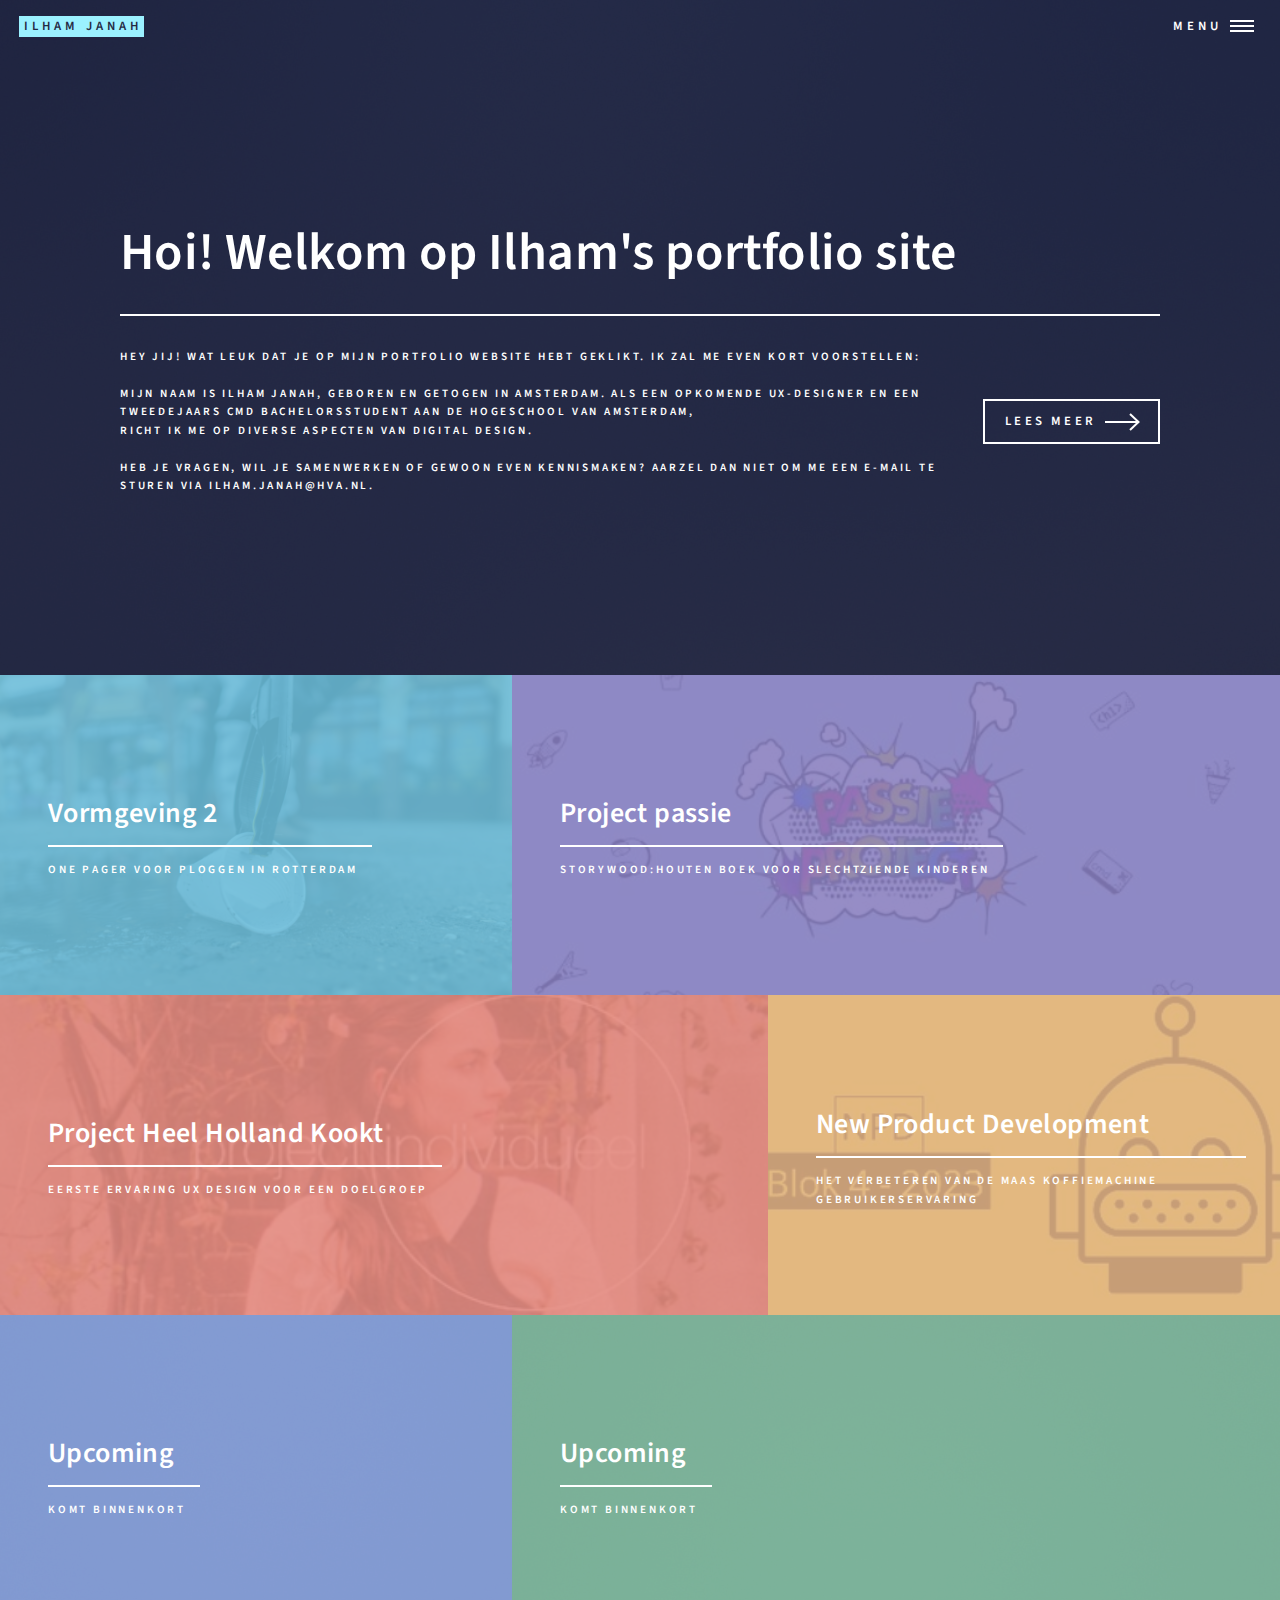
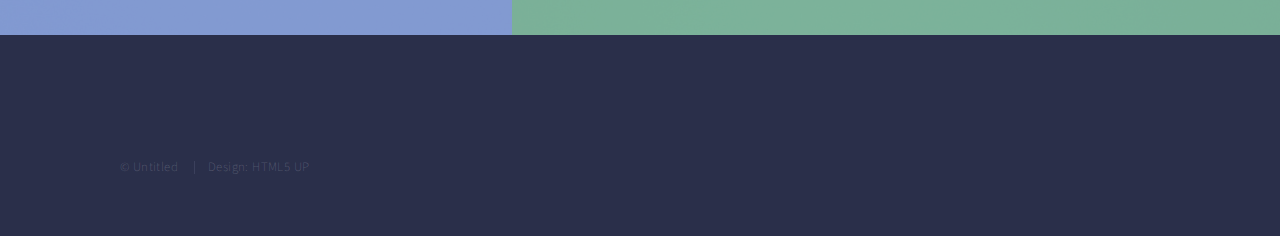
==== index.html @ 8f61d1b4 "Add files via upload" ====
<!DOCTYPE HTML>
<!--
	Forty by HTML5 UP
	html5up.net | @ajlkn
	Free for personal and commercial use under the CCA 3.0 license (html5up.net/license)
-->
<html>

<head>
	<title>Ilham's portefolio by HTML5 UP-Forty</title>
	<meta charset="utf-8" />
	<meta name="viewport" content="width=device-width, initial-scale=1, user-scalable=no" />
	<link rel="stylesheet" href="assets/css/main.css" />
	<noscript>
		<link rel="stylesheet" href="assets/css/noscript.css" />
	</noscript>
</head>

<body class="is-preload">

	<!-- Wrapper -->
	<div id="wrapper">

		<!-- Header -->
		<header id="header" class="alt">
			<a href="index.html" class="logo"><strong>Ilham janah</strong></a>
			<nav>
				<a href="#menu">Menu</a>
			</nav>
		</header>

		<!-- Menu -->
		<nav id="menu">
			<ul class="links">
				<li><a href="index.html">Home</a></li>
				<li><a href="landing.html">Mijn werk</a></li>
				<li><a href="overmij.html">Over mij</a></li>
			</ul>
		</nav>

		<!-- Banner -->
		<section id="banner" class="major">
			<div class="inner">
				<header class="major">
					<h1>Hoi! Welkom op Ilham's portfolio site</h1>
				</header>
				<div class="content">
					<p>Hey jij! Wat leuk dat je op mijn portfolio website hebt geklikt.
						Ik zal me even kort voorstellen: <br> <br> Mijn naam is Ilham Janah, geboren en getogen in
						Amsterdam. Als een opkomende UX-designer en een tweedejaars CMD Bachelorsstudent aan de
						Hogeschool van Amsterdam, <br> richt ik me op diverse aspecten van digital design.
						<br> <br> Heb je vragen, wil je samenwerken of gewoon even kennismaken? Aarzel dan niet om me
						een e-mail te sturen via ilham.janah@hva.nl.
					</p>
					<ul class="actions">
						<li><a href="overmij.html" class="button next scrolly">Lees meer</a></li>
					</ul>
				</div>
			</div>
		</section>

		<!-- Main -->
		<div id="main">

			<!-- One -->
			<section id="one" class="tiles">
				<article>
					<span class="image">
						<img src="images/ploggen.png" alt="" />
					</span>
					<header class="major">
						<h3><a href="ploggen.html" class="link">Vormgeving 2</a></h3>
						<p>One pager voor ploggen in Rotterdam</p>
					</header>
				</article>
				<article>
					<span class="image">
						<img src="images/projectpassie.png" alt="" />
					</span>
					<header class="major">
						<h3><a href="landing.html" class="link">Project passie</a></h3>
						<p>Storywood:Houten boek voor slechtziende kinderen</p>
					</header>
				</article>
				<article>
					<span class="image">
						<img src="images/isga.png" alt="" />
					</span>
					<header class="major">
						<h3><a href="landing.html" class="link">Project Heel Holland Kookt</a></h3>
						<p>Eerste ervaring UX design voor een doelgroep</p>
					</header>
				</article>
				<article>
					<span class="image">
						<img src="images/npd.png" alt="" />
					</span>
					<header class="major">
						<h3><a href="landing.html" class="link">New Product Development</a></h3>
						<p>Het verbeteren van de MAAS koffiemachine gebruikerservaring</p>
					</header>
				</article>
				<article>
					<span class="image">
						<img src="images/pic05.jpg" alt="" />
					</span>
					<header class="major">
						<h3><a href="landing.html" class="link">Upcoming</a></h3>
						<p>Komt binnenkort</p>
					</header>
				</article>
				<article>
					<span class="image">
						<img src="images/pic06.jpg" alt="" />
					</span>
					<header class="major">
						<h3><a href="landing.html" class="link">Upcoming</a></h3>
						<p>Komt binnenkort</p>
					</header>
				</article>
			</section>

			<!-- Footer -->
			<footer id="footer">
				<div class="inner">
					<ul class="icons">
						<li><a href="#" class="icon brands alt fa-instagram"><span class="label">Instagram</span></a>
						</li>
						<li><a href="https://www.linkedin.com/in/ilham-janah-902b9b240/"
								class="icon brands alt fa-linkedin-in"><span class="label">LinkedIn</span></a></li>
						<li><a href="mailto:ilham.tyh@gmail.com"><span class="icon solid alt fa-envelope"></span></a>
						</li>
					</ul>
					<ul class="copyright">
						<li>&copy; Untitled</li>
						<li>Design: <a href="https://html5up.net">HTML5 UP</a></li>
					</ul>
				</div>
			</footer>

		</div>

		<!-- Scripts -->
		<script src="assets/js/jquery.min.js"></script>
		<script src="assets/js/jquery.scrolly.min.js"></script>
		<script src="assets/js/jquery.scrollex.min.js"></script>
		<script src="assets/js/browser.min.js"></script>
		<script src="assets/js/breakpoints.min.js"></script>
		<script src="assets/js/util.js"></script>
		<script src="assets/js/main.js"></script>

</body>

</html>
---- assets/css/main.css ----
@import url(fontawesome-all.min.css);
@import url("https://fonts.googleapis.com/css?family=Source+Sans+Pro:300,300italic,600,600italic");

/*
	Forty by HTML5 UP
	html5up.net | @ajlkn
	Free for personal and commercial use under the CCA 3.0 license (html5up.net/license)
*/

html, body, div, span, applet, object,
iframe, h1, h2, h3, h4, h5, h6, p, blockquote,
pre, a, abbr, acronym, address, big, cite,
code, del, dfn, em, img, ins, kbd, q, s, samp,
small, strike, strong, sub, sup, tt, var, b,
u, i, center, dl, dt, dd, ol, ul, li, fieldset,
form, label, legend, table, caption, tbody,
tfoot, thead, tr, th, td, article, aside,
canvas, details, embed, figure, figcaption,
footer, header, hgroup, menu, nav, output, ruby,
section, summary, time, mark, audio, video {
	margin: 0;
	padding: 0;
	border: 0;
	font-size: 100%;
	font: inherit;
	vertical-align: baseline;}

article, aside, details, figcaption, figure,
footer, header, hgroup, menu, nav, section {
	display: block;}

body {
	line-height: 1;
}

ol, ul {
	list-style: none;
}

blockquote, q {
	quotes: none;
}

	blockquote:before, blockquote:after, q:before, q:after {
		content: '';
		content: none;
	}

table {
	border-collapse: collapse;
	border-spacing: 0;
}

body {
	-webkit-text-size-adjust: none;
}

mark {
	background-color: transparent;
	color: inherit;
}

input::-moz-focus-inner {
	border: 0;
	padding: 0;
}

input, select, textarea {
	-moz-appearance: none;
	-webkit-appearance: none;
	-ms-appearance: none;
	appearance: none;
}

/* Basic */

	@-ms-viewport {
		width: device-width;
	}

	body {
		-ms-overflow-style: scrollbar;
	}

	@media screen and (max-width: 480px) {

		html, body {
			min-width: 320px;
		}

	}

	html {
		box-sizing: border-box;
	}

	*, *:before, *:after {
		box-sizing: inherit;
	}

	body {
		background: #242943;
	}

		body.is-preload *, body.is-preload *:before, body.is-preload *:after {
			-moz-animation: none !important;
			-webkit-animation: none !important;
			-ms-animation: none !important;
			animation: none !important;
			-moz-transition: none !important;
			-webkit-transition: none !important;
			-ms-transition: none !important;
			transition: none !important;
		}

/* Type */

	body, input, select, textarea {
		color: #ffffff;
		font-family: "Source Sans Pro", Helvetica, sans-serif;
		font-size: 17pt;
		font-weight: 300;
		letter-spacing: 0.025em;
		line-height: 1.65;
	}

		@media screen and (max-width: 1680px) {

			body, input, select, textarea {
				font-size: 14pt;
			}

		}

		@media screen and (max-width: 1280px) {

			body, input, select, textarea {
				font-size: 12pt;
			}

		}

		@media screen and (max-width: 360px) {

			body, input, select, textarea {
				font-size: 11pt;
			}

		}

	a {
		-moz-transition: color 0.2s ease-in-out, border-bottom-color 0.2s ease-in-out;
		-webkit-transition: color 0.2s ease-in-out, border-bottom-color 0.2s ease-in-out;
		-ms-transition: color 0.2s ease-in-out, border-bottom-color 0.2s ease-in-out;
		transition: color 0.2s ease-in-out, border-bottom-color 0.2s ease-in-out;
		color: inherit;
		text-decoration: none;
	}

		a:hover {
			border-bottom-color: transparent;
			color: #9bf1ff !important;
		}
		a[href^="mailto:"]:hover {
			border-bottom-color: transparent;
			color: #9bf1ff !important;
		}

		a:active {
			color: #53e3fb !important;
		}
		a[href^="mailto:"]:active{
			color: #53e3fb !important;
		
		} 


	strong, b {
		color: #ffffff;
		font-weight: 600;
	}

	em, i {
		font-style: italic;
	}

	p {
		margin: 0 0 2em 0;
	}

	h1, h2, h3, h4, h5, h6 {
		color: #ffffff;
		font-weight: 600;
		line-height: 1.65;
		margin: 0 0 1em 0;
	}

		h1 a, h2 a, h3 a, h4 a, h5 a, h6 a {
			color: inherit;
			border-bottom: 0;
		}

	h1 {
		font-size: 2.5em;
	}

	h2 {
		font-size: 1.75em;
	}

	h3 {
		font-size: 1.35em;
	}

	h4 {
		font-size: 1.1em;
	}

	h5 {
		font-size: 0.9em;
	}

	h6 {
		font-size: 0.7em;
	}

	@media screen and (max-width: 736px) {

		h1 {
			font-size: 2em;
		}

		h2 {
			font-size: 1.5em;
		}

		h3 {
			font-size: 1.25em;
		}

	}

	sub {
		font-size: 0.8em;
		position: relative;
		top: 0.5em;
	}

	sup {
		font-size: 0.8em;
		position: relative;
		top: -0.5em;
	}

	blockquote {
		border-left: solid 4px rgba(212, 212, 255, 0.1);
		font-style: italic;
		margin: 0 0 2em 0;
		padding: 0.5em 0 0.5em 2em;
	}

	code {
		background: rgba(212, 212, 255, 0.035);
		font-family: "Courier New", monospace;
		font-size: 0.9em;
		margin: 0 0.25em;
		padding: 0.25em 0.65em;
	}

	pre {
		-webkit-overflow-scrolling: touch;
		font-family: "Courier New", monospace;
		font-size: 0.9em;
		margin: 0 0 2em 0;
	}

		pre code {
			display: block;
			line-height: 1.75;
			padding: 1em 1.5em;
			overflow-x: auto;
		}

	hr {
		border: 0;
		border-bottom: solid 1px rgba(212, 212, 255, 0.1);
		margin: 2em 0;
	}

		hr.major {
			margin: 3em 0;
		}

	.align-left {
		text-align: left;
	}

	.align-center {
		text-align: center;
	}

	.align-right {
		text-align: right;
	}

/* Row */

	.row {
		display: flex;
		flex-wrap: wrap;
		box-sizing: border-box;
		align-items: stretch;
	}

		.row > * {
			box-sizing: border-box;
		}

		.row.gtr-uniform > * > :last-child {
			margin-bottom: 0;
		}

		.row.aln-left {
			justify-content: flex-start;
		}

		.row.aln-center {
			justify-content: center;
		}

		.row.aln-right {
			justify-content: flex-end;
		}

		.row.aln-top {
			align-items: flex-start;
		}

		.row.aln-middle {
			align-items: center;
		}

		.row.aln-bottom {
			align-items: flex-end;
		}

		.row > .imp {
			order: -1;
		}

		.row > .col-1 {
			width: 8.33333%;
		}

		.row > .off-1 {
			margin-left: 8.33333%;
		}

		.row > .col-2 {
			width: 16.66667%;
		}

		.row > .off-2 {
			margin-left: 16.66667%;
		}

		.row > .col-3 {
			width: 25%;
		}

		.row > .off-3 {
			margin-left: 25%;
		}

		.row > .col-4 {
			width: 33.33333%;
		}

		.row > .off-4 {
			margin-left: 33.33333%;
		}

		.row > .col-5 {
			width: 41.66667%;
		}

		.row > .off-5 {
			margin-left: 41.66667%;
		}

		.row > .col-6 {
			width: 50%;
		}

		.row > .off-6 {
			margin-left: 50%;
		}

		.row > .col-7 {
			width: 58.33333%;
		}

		.row > .off-7 {
			margin-left: 58.33333%;
		}

		.row > .col-8 {
			width: 66.66667%;
		}

		.row > .off-8 {
			margin-left: 66.66667%;
		}

		.row > .col-9 {
			width: 75%;
		}

		.row > .off-9 {
			margin-left: 75%;
		}

		.row > .col-10 {
			width: 83.33333%;
		}

		.row > .off-10 {
			margin-left: 83.33333%;
		}

		.row > .col-11 {
			width: 91.66667%;
		}

		.row > .off-11 {
			margin-left: 91.66667%;
		}

		.row > .col-12 {
			width: 100%;
		}

		.row > .off-12 {
			margin-left: 100%;
		}

		.row.gtr-0 {
			margin-top: 0;
			margin-left: 0em;
		}

			.row.gtr-0 > * {
				padding: 0 0 0 0em;
			}

			.row.gtr-0.gtr-uniform {
				margin-top: 0em;
			}

				.row.gtr-0.gtr-uniform > * {
					padding-top: 0em;
				}

		.row.gtr-25 {
			margin-top: 0;
			margin-left: -0.5em;
		}

			.row.gtr-25 > * {
				padding: 0 0 0 0.5em;
			}

			.row.gtr-25.gtr-uniform {
				margin-top: -0.5em;
			}

				.row.gtr-25.gtr-uniform > * {
					padding-top: 0.5em;
				}

		.row.gtr-50 {
			margin-top: 0;
			margin-left: -1em;
		}

			.row.gtr-50 > * {
				padding: 0 0 0 1em;
			}

			.row.gtr-50.gtr-uniform {
				margin-top: -1em;
			}

				.row.gtr-50.gtr-uniform > * {
					padding-top: 1em;
				}

		.row {
			margin-top: 0;
			margin-left: -2em;
		}

			.row > * {
				padding: 0 0 0 2em;
			}

			.row.gtr-uniform {
				margin-top: -2em;
			}

				.row.gtr-uniform > * {
					padding-top: 2em;
				}

		.row.gtr-150 {
			margin-top: 0;
			margin-left: -3em;
		}

			.row.gtr-150 > * {
				padding: 0 0 0 3em;
			}

			.row.gtr-150.gtr-uniform {
				margin-top: -3em;
			}

				.row.gtr-150.gtr-uniform > * {
					padding-top: 3em;
				}

		.row.gtr-200 {
			margin-top: 0;
			margin-left: -4em;
		}

			.row.gtr-200 > * {
				padding: 0 0 0 4em;
			}

			.row.gtr-200.gtr-uniform {
				margin-top: -4em;
			}

				.row.gtr-200.gtr-uniform > * {
					padding-top: 4em;
				}

		@media screen and (max-width: 1680px) {

			.row {
				display: flex;
				flex-wrap: wrap;
				box-sizing: border-box;
				align-items: stretch;
			}

				.row > * {
					box-sizing: border-box;
				}

				.row.gtr-uniform > * > :last-child {
					margin-bottom: 0;
				}

				.row.aln-left {
					justify-content: flex-start;
				}

				.row.aln-center {
					justify-content: center;
				}

				.row.aln-right {
					justify-content: flex-end;
				}

				.row.aln-top {
					align-items: flex-start;
				}

				.row.aln-middle {
					align-items: center;
				}

				.row.aln-bottom {
					align-items: flex-end;
				}

				.row > .imp-xlarge {
					order: -1;
				}

				.row > .col-1-xlarge {
					width: 8.33333%;
				}

				.row > .off-1-xlarge {
					margin-left: 8.33333%;
				}

				.row > .col-2-xlarge {
					width: 16.66667%;
				}

				.row > .off-2-xlarge {
					margin-left: 16.66667%;
				}

				.row > .col-3-xlarge {
					width: 25%;
				}

				.row > .off-3-xlarge {
					margin-left: 25%;
				}

				.row > .col-4-xlarge {
					width: 33.33333%;
				}

				.row > .off-4-xlarge {
					margin-left: 33.33333%;
				}

				.row > .col-5-xlarge {
					width: 41.66667%;
				}

				.row > .off-5-xlarge {
					margin-left: 41.66667%;
				}

				.row > .col-6-xlarge {
					width: 50%;
				}

				.row > .off-6-xlarge {
					margin-left: 50%;
				}

				.row > .col-7-xlarge {
					width: 58.33333%;
				}

				.row > .off-7-xlarge {
					margin-left: 58.33333%;
				}

				.row > .col-8-xlarge {
					width: 66.66667%;
				}

				.row > .off-8-xlarge {
					margin-left: 66.66667%;
				}

				.row > .col-9-xlarge {
					width: 75%;
				}

				.row > .off-9-xlarge {
					margin-left: 75%;
				}

				.row > .col-10-xlarge {
					width: 83.33333%;
				}

				.row > .off-10-xlarge {
					margin-left: 83.33333%;
				}

				.row > .col-11-xlarge {
					width: 91.66667%;
				}

				.row > .off-11-xlarge {
					margin-left: 91.66667%;
				}

				.row > .col-12-xlarge {
					width: 100%;
				}

				.row > .off-12-xlarge {
					margin-left: 100%;
				}

				.row.gtr-0 {
					margin-top: 0;
					margin-left: 0em;
				}

					.row.gtr-0 > * {
						padding: 0 0 0 0em;
					}

					.row.gtr-0.gtr-uniform {
						margin-top: 0em;
					}

						.row.gtr-0.gtr-uniform > * {
							padding-top: 0em;
						}

				.row.gtr-25 {
					margin-top: 0;
					margin-left: -0.5em;
				}

					.row.gtr-25 > * {
						padding: 0 0 0 0.5em;
					}

					.row.gtr-25.gtr-uniform {
						margin-top: -0.5em;
					}

						.row.gtr-25.gtr-uniform > * {
							padding-top: 0.5em;
						}

				.row.gtr-50 {
					margin-top: 0;
					margin-left: -1em;
				}

					.row.gtr-50 > * {
						padding: 0 0 0 1em;
					}

					.row.gtr-50.gtr-uniform {
						margin-top: -1em;
					}

						.row.gtr-50.gtr-uniform > * {
							padding-top: 1em;
						}

				.row {
					margin-top: 0;
					margin-left: -2em;
				}

					.row > * {
						padding: 0 0 0 2em;
					}

					.row.gtr-uniform {
						margin-top: -2em;
					}

						.row.gtr-uniform > * {
							padding-top: 2em;
						}

				.row.gtr-150 {
					margin-top: 0;
					margin-left: -3em;
				}

					.row.gtr-150 > * {
						padding: 0 0 0 3em;
					}

					.row.gtr-150.gtr-uniform {
						margin-top: -3em;
					}

						.row.gtr-150.gtr-uniform > * {
							padding-top: 3em;
						}

				.row.gtr-200 {
					margin-top: 0;
					margin-left: -4em;
				}

					.row.gtr-200 > * {
						padding: 0 0 0 4em;
					}

					.row.gtr-200.gtr-uniform {
						margin-top: -4em;
					}

						.row.gtr-200.gtr-uniform > * {
							padding-top: 4em;
						}

		}

		@media screen and (max-width: 1280px) {

			.row {
				display: flex;
				flex-wrap: wrap;
				box-sizing: border-box;
				align-items: stretch;
			}

				.row > * {
					box-sizing: border-box;
				}

				.row.gtr-uniform > * > :last-child {
					margin-bottom: 0;
				}

				.row.aln-left {
					justify-content: flex-start;
				}

				.row.aln-center {
					justify-content: center;
				}

				.row.aln-right {
					justify-content: flex-end;
				}

				.row.aln-top {
					align-items: flex-start;
				}

				.row.aln-middle {
					align-items: center;
				}

				.row.aln-bottom {
					align-items: flex-end;
				}

				.row > .imp-large {
					order: -1;
				}

				.row > .col-1-large {
					width: 8.33333%;
				}

				.row > .off-1-large {
					margin-left: 8.33333%;
				}

				.row > .col-2-large {
					width: 16.66667%;
				}

				.row > .off-2-large {
					margin-left: 16.66667%;
				}

				.row > .col-3-large {
					width: 25%;
				}

				.row > .off-3-large {
					margin-left: 25%;
				}

				.row > .col-4-large {
					width: 33.33333%;
				}

				.row > .off-4-large {
					margin-left: 33.33333%;
				}

				.row > .col-5-large {
					width: 41.66667%;
				}

				.row > .off-5-large {
					margin-left: 41.66667%;
				}

				.row > .col-6-large {
					width: 50%;
				}

				.row > .off-6-large {
					margin-left: 50%;
				}

				.row > .col-7-large {
					width: 58.33333%;
				}

				.row > .off-7-large {
					margin-left: 58.33333%;
				}

				.row > .col-8-large {
					width: 66.66667%;
				}

				.row > .off-8-large {
					margin-left: 66.66667%;
				}

				.row > .col-9-large {
					width: 75%;
				}

				.row > .off-9-large {
					margin-left: 75%;
				}

				.row > .col-10-large {
					width: 83.33333%;
				}

				.row > .off-10-large {
					margin-left: 83.33333%;
				}

				.row > .col-11-large {
					width: 91.66667%;
				}

				.row > .off-11-large {
					margin-left: 91.66667%;
				}

				.row > .col-12-large {
					width: 100%;
				}

				.row > .off-12-large {
					margin-left: 100%;
				}

				.row.gtr-0 {
					margin-top: 0;
					margin-left: 0em;
				}

					.row.gtr-0 > * {
						padding: 0 0 0 0em;
					}

					.row.gtr-0.gtr-uniform {
						margin-top: 0em;
					}

						.row.gtr-0.gtr-uniform > * {
							padding-top: 0em;
						}

				.row.gtr-25 {
					margin-top: 0;
					margin-left: -0.375em;
				}

					.row.gtr-25 > * {
						padding: 0 0 0 0.375em;
					}

					.row.gtr-25.gtr-uniform {
						margin-top: -0.375em;
					}

						.row.gtr-25.gtr-uniform > * {
							padding-top: 0.375em;
						}

				.row.gtr-50 {
					margin-top: 0;
					margin-left: -0.75em;
				}

					.row.gtr-50 > * {
						padding: 0 0 0 0.75em;
					}

					.row.gtr-50.gtr-uniform {
						margin-top: -0.75em;
					}

						.row.gtr-50.gtr-uniform > * {
							padding-top: 0.75em;
						}

				.row {
					margin-top: 0;
					margin-left: -1.5em;
				}

					.row > * {
						padding: 0 0 0 1.5em;
					}

					.row.gtr-uniform {
						margin-top: -1.5em;
					}

						.row.gtr-uniform > * {
							padding-top: 1.5em;
						}

				.row.gtr-150 {
					margin-top: 0;
					margin-left: -2.25em;
				}

					.row.gtr-150 > * {
						padding: 0 0 0 2.25em;
					}

					.row.gtr-150.gtr-uniform {
						margin-top: -2.25em;
					}

						.row.gtr-150.gtr-uniform > * {
							padding-top: 2.25em;
						}

				.row.gtr-200 {
					margin-top: 0;
					margin-left: -3em;
				}

					.row.gtr-200 > * {
						padding: 0 0 0 3em;
					}

					.row.gtr-200.gtr-uniform {
						margin-top: -3em;
					}

						.row.gtr-200.gtr-uniform > * {
							padding-top: 3em;
						}

		}

		@media screen and (max-width: 980px) {

			.row {
				display: flex;
				flex-wrap: wrap;
				box-sizing: border-box;
				align-items: stretch;
			}

				.row > * {
					box-sizing: border-box;
				}

				.row.gtr-uniform > * > :last-child {
					margin-bottom: 0;
				}

				.row.aln-left {
					justify-content: flex-start;
				}

				.row.aln-center {
					justify-content: center;
				}

				.row.aln-right {
					justify-content: flex-end;
				}

				.row.aln-top {
					align-items: flex-start;
				}

				.row.aln-middle {
					align-items: center;
				}

				.row.aln-bottom {
					align-items: flex-end;
				}

				.row > .imp-medium {
					order: -1;
				}

				.row > .col-1-medium {
					width: 8.33333%;
				}

				.row > .off-1-medium {
					margin-left: 8.33333%;
				}

				.row > .col-2-medium {
					width: 16.66667%;
				}

				.row > .off-2-medium {
					margin-left: 16.66667%;
				}

				.row > .col-3-medium {
					width: 25%;
				}

				.row > .off-3-medium {
					margin-left: 25%;
				}

				.row > .col-4-medium {
					width: 33.33333%;
				}

				.row > .off-4-medium {
					margin-left: 33.33333%;
				}

				.row > .col-5-medium {
					width: 41.66667%;
				}

				.row > .off-5-medium {
					margin-left: 41.66667%;
				}

				.row > .col-6-medium {
					width: 50%;
				}

				.row > .off-6-medium {
					margin-left: 50%;
				}

				.row > .col-7-medium {
					width: 58.33333%;
				}

				.row > .off-7-medium {
					margin-left: 58.33333%;
				}

				.row > .col-8-medium {
					width: 66.66667%;
				}

				.row > .off-8-medium {
					margin-left: 66.66667%;
				}

				.row > .col-9-medium {
					width: 75%;
				}

				.row > .off-9-medium {
					margin-left: 75%;
				}

				.row > .col-10-medium {
					width: 83.33333%;
				}

				.row > .off-10-medium {
					margin-left: 83.33333%;
				}

				.row > .col-11-medium {
					width: 91.66667%;
				}

				.row > .off-11-medium {
					margin-left: 91.66667%;
				}

				.row > .col-12-medium {
					width: 100%;
				}

				.row > .off-12-medium {
					margin-left: 100%;
				}

				.row.gtr-0 {
					margin-top: 0;
					margin-left: 0em;
				}

					.row.gtr-0 > * {
						padding: 0 0 0 0em;
					}

					.row.gtr-0.gtr-uniform {
						margin-top: 0em;
					}

						.row.gtr-0.gtr-uniform > * {
							padding-top: 0em;
						}

				.row.gtr-25 {
					margin-top: 0;
					margin-left: -0.375em;
				}

					.row.gtr-25 > * {
						padding: 0 0 0 0.375em;
					}

					.row.gtr-25.gtr-uniform {
						margin-top: -0.375em;
					}

						.row.gtr-25.gtr-uniform > * {
							padding-top: 0.375em;
						}

				.row.gtr-50 {
					margin-top: 0;
					margin-left: -0.75em;
				}

					.row.gtr-50 > * {
						padding: 0 0 0 0.75em;
					}

					.row.gtr-50.gtr-uniform {
						margin-top: -0.75em;
					}

						.row.gtr-50.gtr-uniform > * {
							padding-top: 0.75em;
						}

				.row {
					margin-top: 0;
					margin-left: -1.5em;
				}

					.row > * {
						padding: 0 0 0 1.5em;
					}

					.row.gtr-uniform {
						margin-top: -1.5em;
					}

						.row.gtr-uniform > * {
							padding-top: 1.5em;
						}

				.row.gtr-150 {
					margin-top: 0;
					margin-left: -2.25em;
				}

					.row.gtr-150 > * {
						padding: 0 0 0 2.25em;
					}

					.row.gtr-150.gtr-uniform {
						margin-top: -2.25em;
					}

						.row.gtr-150.gtr-uniform > * {
							padding-top: 2.25em;
						}

				.row.gtr-200 {
					margin-top: 0;
					margin-left: -3em;
				}

					.row.gtr-200 > * {
						padding: 0 0 0 3em;
					}

					.row.gtr-200.gtr-uniform {
						margin-top: -3em;
					}

						.row.gtr-200.gtr-uniform > * {
							padding-top: 3em;
						}

		}

		@media screen and (max-width: 736px) {

			.row {
				display: flex;
				flex-wrap: wrap;
				box-sizing: border-box;
				align-items: stretch;
			}

				.row > * {
					box-sizing: border-box;
				}

				.row.gtr-uniform > * > :last-child {
					margin-bottom: 0;
				}

				.row.aln-left {
					justify-content: flex-start;
				}

				.row.aln-center {
					justify-content: center;
				}

				.row.aln-right {
					justify-content: flex-end;
				}

				.row.aln-top {
					align-items: flex-start;
				}

				.row.aln-middle {
					align-items: center;
				}

				.row.aln-bottom {
					align-items: flex-end;
				}

				.row > .imp-small {
					order: -1;
				}

				.row > .col-1-small {
					width: 8.33333%;
				}

				.row > .off-1-small {
					margin-left: 8.33333%;
				}

				.row > .col-2-small {
					width: 16.66667%;
				}

				.row > .off-2-small {
					margin-left: 16.66667%;
				}

				.row > .col-3-small {
					width: 25%;
				}

				.row > .off-3-small {
					margin-left: 25%;
				}

				.row > .col-4-small {
					width: 33.33333%;
				}

				.row > .off-4-small {
					margin-left: 33.33333%;
				}

				.row > .col-5-small {
					width: 41.66667%;
				}

				.row > .off-5-small {
					margin-left: 41.66667%;
				}

				.row > .col-6-small {
					width: 50%;
				}

				.row > .off-6-small {
					margin-left: 50%;
				}

				.row > .col-7-small {
					width: 58.33333%;
				}

				.row > .off-7-small {
					margin-left: 58.33333%;
				}

				.row > .col-8-small {
					width: 66.66667%;
				}

				.row > .off-8-small {
					margin-left: 66.66667%;
				}

				.row > .col-9-small {
					width: 75%;
				}

				.row > .off-9-small {
					margin-left: 75%;
				}

				.row > .col-10-small {
					width: 83.33333%;
				}

				.row > .off-10-small {
					margin-left: 83.33333%;
				}

				.row > .col-11-small {
					width: 91.66667%;
				}

				.row > .off-11-small {
					margin-left: 91.66667%;
				}

				.row > .col-12-small {
					width: 100%;
				}

				.row > .off-12-small {
					margin-left: 100%;
				}

				.row.gtr-0 {
					margin-top: 0;
					margin-left: 0em;
				}

					.row.gtr-0 > * {
						padding: 0 0 0 0em;
					}

					.row.gtr-0.gtr-uniform {
						margin-top: 0em;
					}

						.row.gtr-0.gtr-uniform > * {
							padding-top: 0em;
						}

				.row.gtr-25 {
					margin-top: 0;
					margin-left: -0.3125em;
				}

					.row.gtr-25 > * {
						padding: 0 0 0 0.3125em;
					}

					.row.gtr-25.gtr-uniform {
						margin-top: -0.3125em;
					}

						.row.gtr-25.gtr-uniform > * {
							padding-top: 0.3125em;
						}

				.row.gtr-50 {
					margin-top: 0;
					margin-left: -0.625em;
				}

					.row.gtr-50 > * {
						padding: 0 0 0 0.625em;
					}

					.row.gtr-50.gtr-uniform {
						margin-top: -0.625em;
					}

						.row.gtr-50.gtr-uniform > * {
							padding-top: 0.625em;
						}

				.row {
					margin-top: 0;
					margin-left: -1.25em;
				}

					.row > * {
						padding: 0 0 0 1.25em;
					}

					.row.gtr-uniform {
						margin-top: -1.25em;
					}

						.row.gtr-uniform > * {
							padding-top: 1.25em;
						}

				.row.gtr-150 {
					margin-top: 0;
					margin-left: -1.875em;
				}

					.row.gtr-150 > * {
						padding: 0 0 0 1.875em;
					}

					.row.gtr-150.gtr-uniform {
						margin-top: -1.875em;
					}

						.row.gtr-150.gtr-uniform > * {
							padding-top: 1.875em;
						}

				.row.gtr-200 {
					margin-top: 0;
					margin-left: -2.5em;
				}

					.row.gtr-200 > * {
						padding: 0 0 0 2.5em;
					}

					.row.gtr-200.gtr-uniform {
						margin-top: -2.5em;
					}

						.row.gtr-200.gtr-uniform > * {
							padding-top: 2.5em;
						}

		}

		@media screen and (max-width: 480px) {

			.row {
				display: flex;
				flex-wrap: wrap;
				box-sizing: border-box;
				align-items: stretch;
			}

				.row > * {
					box-sizing: border-box;
				}

				.row.gtr-uniform > * > :last-child {
					margin-bottom: 0;
				}

				.row.aln-left {
					justify-content: flex-start;
				}

				.row.aln-center {
					justify-content: center;
				}

				.row.aln-right {
					justify-content: flex-end;
				}

				.row.aln-top {
					align-items: flex-start;
				}

				.row.aln-middle {
					align-items: center;
				}

				.row.aln-bottom {
					align-items: flex-end;
				}

				.row > .imp-xsmall {
					order: -1;
				}

				.row > .col-1-xsmall {
					width: 8.33333%;
				}

				.row > .off-1-xsmall {
					margin-left: 8.33333%;
				}

				.row > .col-2-xsmall {
					width: 16.66667%;
				}

				.row > .off-2-xsmall {
					margin-left: 16.66667%;
				}

				.row > .col-3-xsmall {
					width: 25%;
				}

				.row > .off-3-xsmall {
					margin-left: 25%;
				}

				.row > .col-4-xsmall {
					width: 33.33333%;
				}

				.row > .off-4-xsmall {
					margin-left: 33.33333%;
				}

				.row > .col-5-xsmall {
					width: 41.66667%;
				}

				.row > .off-5-xsmall {
					margin-left: 41.66667%;
				}

				.row > .col-6-xsmall {
					width: 50%;
				}

				.row > .off-6-xsmall {
					margin-left: 50%;
				}

				.row > .col-7-xsmall {
					width: 58.33333%;
				}

				.row > .off-7-xsmall {
					margin-left: 58.33333%;
				}

				.row > .col-8-xsmall {
					width: 66.66667%;
				}

				.row > .off-8-xsmall {
					margin-left: 66.66667%;
				}

				.row > .col-9-xsmall {
					width: 75%;
				}

				.row > .off-9-xsmall {
					margin-left: 75%;
				}

				.row > .col-10-xsmall {
					width: 83.33333%;
				}

				.row > .off-10-xsmall {
					margin-left: 83.33333%;
				}

				.row > .col-11-xsmall {
					width: 91.66667%;
				}

				.row > .off-11-xsmall {
					margin-left: 91.66667%;
				}

				.row > .col-12-xsmall {
					width: 100%;
				}

				.row > .off-12-xsmall {
					margin-left: 100%;
				}

				.row.gtr-0 {
					margin-top: 0;
					margin-left: 0em;
				}

					.row.gtr-0 > * {
						padding: 0 0 0 0em;
					}

					.row.gtr-0.gtr-uniform {
						margin-top: 0em;
					}

						.row.gtr-0.gtr-uniform > * {
							padding-top: 0em;
						}

				.row.gtr-25 {
					margin-top: 0;
					margin-left: -0.3125em;
				}

					.row.gtr-25 > * {
						padding: 0 0 0 0.3125em;
					}

					.row.gtr-25.gtr-uniform {
						margin-top: -0.3125em;
					}

						.row.gtr-25.gtr-uniform > * {
							padding-top: 0.3125em;
						}

				.row.gtr-50 {
					margin-top: 0;
					margin-left: -0.625em;
				}

					.row.gtr-50 > * {
						padding: 0 0 0 0.625em;
					}

					.row.gtr-50.gtr-uniform {
						margin-top: -0.625em;
					}

						.row.gtr-50.gtr-uniform > * {
							padding-top: 0.625em;
						}

				.row {
					margin-top: 0;
					margin-left: -1.25em;
				}

					.row > * {
						padding: 0 0 0 1.25em;
					}

					.row.gtr-uniform {
						margin-top: -1.25em;
					}

						.row.gtr-uniform > * {
							padding-top: 1.25em;
						}

				.row.gtr-150 {
					margin-top: 0;
					margin-left: -1.875em;
				}

					.row.gtr-150 > * {
						padding: 0 0 0 1.875em;
					}

					.row.gtr-150.gtr-uniform {
						margin-top: -1.875em;
					}

						.row.gtr-150.gtr-uniform > * {
							padding-top: 1.875em;
						}

				.row.gtr-200 {
					margin-top: 0;
					margin-left: -2.5em;
				}

					.row.gtr-200 > * {
						padding: 0 0 0 2.5em;
					}

					.row.gtr-200.gtr-uniform {
						margin-top: -2.5em;
					}

						.row.gtr-200.gtr-uniform > * {
							padding-top: 2.5em;
						}

		}

/* Section/Article */

	section.special, article.special {
		text-align: center;
	}

	header.major {
		width: -moz-max-content;
		width: -webkit-max-content;
		width: -ms-max-content;
		width: max-content;
		margin-bottom: 2em;
	}

		header.major > :first-child {
			margin-bottom: 0;
			width: calc(100% + 0.5em);
		}

			header.major > :first-child:after {
				content: '';
				background-color: #ffffff;
				display: block;
				height: 2px;
				margin: 0.325em 0 0.5em 0;
				width: 100%;
			}

		header.major > p {
			font-size: 0.7em;
			font-weight: 600;
			letter-spacing: 0.25em;
			margin-bottom: 0;
			text-transform: uppercase;
		}

		body.is-ie header.major > :first-child:after {
			max-width: 9em;
		}

		body.is-ie header.major > h1:after {
			max-width: 100% !important;
		}

	@media screen and (max-width: 736px) {

		header.major > p br {
			display: none;
		}

	}

/* Form */

	form {
		margin: 0 0 2em 0;
	}

		form > :last-child {
			margin-bottom: 0;
		}

		form > .fields {
			display: -moz-flex;
			display: -webkit-flex;
			display: -ms-flex;
			display: flex;
			-moz-flex-wrap: wrap;
			-webkit-flex-wrap: wrap;
			-ms-flex-wrap: wrap;
			flex-wrap: wrap;
			width: calc(100% + 3em);
			margin: -1.5em 0 2em -1.5em;
		}

			form > .fields > .field {
				-moz-flex-grow: 0;
				-webkit-flex-grow: 0;
				-ms-flex-grow: 0;
				flex-grow: 0;
				-moz-flex-shrink: 0;
				-webkit-flex-shrink: 0;
				-ms-flex-shrink: 0;
				flex-shrink: 0;
				padding: 1.5em 0 0 1.5em;
				width: calc(100% - 1.5em);
			}

				form > .fields > .field.half {
					width: calc(50% - 0.75em);
				}

				form > .fields > .field.third {
					width: calc(100%/3 - 0.5em);
				}

				form > .fields > .field.quarter {
					width: calc(25% - 0.375em);
				}

		@media screen and (max-width: 480px) {

			form > .fields {
				width: calc(100% + 3em);
				margin: -1.5em 0 2em -1.5em;
			}

				form > .fields > .field {
					padding: 1.5em 0 0 1.5em;
					width: calc(100% - 1.5em);
				}

					form > .fields > .field.half {
						width: calc(100% - 1.5em);
					}

					form > .fields > .field.third {
						width: calc(100% - 1.5em);
					}

					form > .fields > .field.quarter {
						width: calc(100% - 1.5em);
					}

		}

	label {
		color: #ffffff;
		display: block;
		font-size: 0.8em;
		font-weight: 600;
		letter-spacing: 0.25em;
		margin: 0 0 1em 0;
		text-transform: uppercase;
	}

	input[type="text"],
	input[type="password"],
	input[type="email"],
	input[type="tel"],
	input[type="search"],
	input[type="url"],
	select,
	textarea {
		-moz-appearance: none;
		-webkit-appearance: none;
		-ms-appearance: none;
		appearance: none;
		background: rgba(212, 212, 255, 0.035);
		border: none;
		border-radius: 0;
		color: inherit;
		display: block;
		outline: 0;
		padding: 0 1em;
		text-decoration: none;
		width: 100%;
	}

		input[type="text"]:invalid,
		input[type="password"]:invalid,
		input[type="email"]:invalid,
		input[type="tel"]:invalid,
		input[type="search"]:invalid,
		input[type="url"]:invalid,
		select:invalid,
		textarea:invalid {
			box-shadow: none;
		}

		input[type="text"]:focus,
		input[type="password"]:focus,
		input[type="email"]:focus,
		input[type="tel"]:focus,
		input[type="search"]:focus,
		input[type="url"]:focus,
		select:focus,
		textarea:focus {
			border-color: #9bf1ff;
			box-shadow: 0 0 0 2px #9bf1ff;
		}

	select {
		background-image: url("data:image/svg+xml;charset=utf8,%3Csvg xmlns='http://www.w3.org/2000/svg' width='40' height='40' preserveAspectRatio='none' viewBox='0 0 40 40'%3E%3Cpath d='M9.4,12.3l10.4,10.4l10.4-10.4c0.2-0.2,0.5-0.4,0.9-0.4c0.3,0,0.6,0.1,0.9,0.4l3.3,3.3c0.2,0.2,0.4,0.5,0.4,0.9 c0,0.4-0.1,0.6-0.4,0.9L20.7,31.9c-0.2,0.2-0.5,0.4-0.9,0.4c-0.3,0-0.6-0.1-0.9-0.4L4.3,17.3c-0.2-0.2-0.4-0.5-0.4-0.9 c0-0.4,0.1-0.6,0.4-0.9l3.3-3.3c0.2-0.2,0.5-0.4,0.9-0.4S9.1,12.1,9.4,12.3z' fill='rgba(212, 212, 255, 0.1)' /%3E%3C/svg%3E");
		background-size: 1.25rem;
		background-repeat: no-repeat;
		background-position: calc(100% - 1rem) center;
		height: 2.75em;
		padding-right: 2.75em;
		text-overflow: ellipsis;
	}

		select option {
			color: #ffffff;
			background: #242943;
		}

		select:focus::-ms-value {
			background-color: transparent;
		}

		select::-ms-expand {
			display: none;
		}

	input[type="text"],
	input[type="password"],
	input[type="email"],
	input[type="tel"],
	input[type="search"],
	input[type="url"],
	select {
		height: 2.75em;
	}

	textarea {
		padding: 0.75em 1em;
	}

	input[type="checkbox"],
	input[type="radio"] {
		-moz-appearance: none;
		-webkit-appearance: none;
		-ms-appearance: none;
		appearance: none;
		display: block;
		float: left;
		margin-right: -2em;
		opacity: 0;
		width: 1em;
		z-index: -1;
	}

		input[type="checkbox"] + label,
		input[type="radio"] + label {
			text-decoration: none;
			color: #ffffff;
			cursor: pointer;
			display: inline-block;
			font-weight: 300;
			padding-left: 2.65em;
			padding-right: 0.75em;
			position: relative;
		}

			input[type="checkbox"] + label:before,
			input[type="radio"] + label:before {
				-moz-osx-font-smoothing: grayscale;
				-webkit-font-smoothing: antialiased;
				display: inline-block;
				font-style: normal;
				font-variant: normal;
				text-rendering: auto;
				line-height: 1;
				text-transform: none !important;
				font-family: 'Font Awesome 5 Free';
				font-weight: 900;
			}

			input[type="checkbox"] + label:before,
			input[type="radio"] + label:before {
				background: rgba(212, 212, 255, 0.035);
				content: '';
				display: inline-block;
				font-size: 0.8em;
				height: 2.0625em;
				left: 0;
				letter-spacing: 0;
				line-height: 2.0625em;
				position: absolute;
				text-align: center;
				top: 0;
				width: 2.0625em;
			}

		input[type="checkbox"]:checked + label:before,
		input[type="radio"]:checked + label:before {
			background: #ffffff;
			border-color: #9bf1ff;
			content: '\f00c';
			color: #242943;
		}

		input[type="checkbox"]:focus + label:before,
		input[type="radio"]:focus + label:before {
			box-shadow: 0 0 0 2px #9bf1ff;
		}

	input[type="radio"] + label:before {
		border-radius: 100%;
	}

	::-webkit-input-placeholder {
		color: rgba(244, 244, 255, 0.2) !important;
		opacity: 1.0;
	}

	:-moz-placeholder {
		color: rgba(244, 244, 255, 0.2) !important;
		opacity: 1.0;
	}

	::-moz-placeholder {
		color: rgba(244, 244, 255, 0.2) !important;
		opacity: 1.0;
	}

	:-ms-input-placeholder {
		color: rgba(244, 244, 255, 0.2) !important;
		opacity: 1.0;
	}

/* Box */

	.box {
		border: solid 1px rgba(212, 212, 255, 0.1);
		margin-bottom: 2em;
		padding: 1.5em;
	}

		.box > :last-child,
		.box > :last-child > :last-child,
		.box > :last-child > :last-child > :last-child {
			margin-bottom: 0;
		}

		.box.alt {
			border: 0;
			border-radius: 0;
			padding: 0;
		}

/* Icon */

	.icon {
		text-decoration: none;
		border-bottom: none;
		position: relative;
	}

		.icon:before {
			-moz-osx-font-smoothing: grayscale;
			-webkit-font-smoothing: antialiased;
			display: inline-block;
			font-style: normal;
			font-variant: normal;
			text-rendering: auto;
			line-height: 1;
			text-transform: none !important;
			font-family: 'Font Awesome 5 Free';
			font-weight: 400;
		}

		.icon > .label {
			display: none;
		}

		.icon:before {
			line-height: inherit;
		}

		.icon.solid:before {
			font-weight: 900;
		}

		.icon.brands:before {
			font-family: 'Font Awesome 5 Brands';
		}

		.icon.alt:before {
			background-color: #ffffff;
			border-radius: 100%;
			color: #242943;
			display: inline-block;
			height: 2em;
			line-height: 2em;
			text-align: center;
			width: 2em;
		}

	a.icon.alt:before {
		-moz-transition: background-color 0.2s ease-in-out;
		-webkit-transition: background-color 0.2s ease-in-out;
		-ms-transition: background-color 0.2s ease-in-out;
		transition: background-color 0.2s ease-in-out;
	}

	a.icon.alt:hover:before {
		background-color: #6fc3df;
	}

	a.icon.alt:active:before {
		background-color: #37a6cb;
	}

/* Image */

	.image {
		border: 0;
		display: inline-block;
		position: relative;
	}

		.image img {
			display: block;
		}

		.image.left, .image.right {
			max-width: 30%;
		}

			.image.left img, .image.right img {
				width: 100%;
			}

		.image.left {
			float: left;
			margin: 0 1.5em 1.25em 0;
			top: 0.25em;
		}

		.image.right {
			float: right;
			margin: 0 0 1.25em 1.5em;
			top: 0.25em;
		}

		.image.fit {
			display: block;
			margin: 0 0 2em 0;
			width: 100%;
		}

			.image.fit img {
				width: 100%;
			}

		.image.main {
			display: block;
			margin: 2.5em 0;
			width: 100%;
		}

			.image.main img {
				width: 100%;
			}

			@media screen and (max-width: 736px) {

				.image.main {
					margin: 1.5em 0;
				}

			}

/* List */

	ol {
		list-style: decimal;
		margin: 0 0 2em 0;
		padding-left: 1.25em;
	}

		ol li {
			padding-left: 0.25em;
		}

	ul {
		list-style: disc;
		margin: 0 0 2em 0;
		padding-left: 1em;
	}

		ul li {
			padding-left: 0.5em;
		}

		ul.alt {
			list-style: none;
			padding-left: 0;
		}

			ul.alt li {
				border-top: solid 1px rgba(212, 212, 255, 0.1);
				padding: 0.5em 0;
			}

				ul.alt li:first-child {
					border-top: 0;
					padding-top: 0;
				}

	dl {
		margin: 0 0 2em 0;
	}

		dl dt {
			display: block;
			font-weight: 600;
			margin: 0 0 1em 0;
		}

		dl dd {
			margin-left: 2em;
		}

/* Actions */

	ul.actions {
		display: -moz-flex;
		display: -webkit-flex;
		display: -ms-flex;
		display: flex;
		cursor: default;
		list-style: none;
		margin-left: -1em;
		padding-left: 0;
	}

		ul.actions li {
			padding: 0 0 0 1em;
			vertical-align: middle;
		}

		ul.actions.special {
			-moz-justify-content: center;
			-webkit-justify-content: center;
			-ms-justify-content: center;
			justify-content: center;
			width: 100%;
			margin-left: 0;
		}

			ul.actions.special li:first-child {
				padding-left: 0;
			}

		ul.actions.stacked {
			-moz-flex-direction: column;
			-webkit-flex-direction: column;
			-ms-flex-direction: column;
			flex-direction: column;
			margin-left: 0;
		}

			ul.actions.stacked li {
				padding: 1.3em 0 0 0;
			}

				ul.actions.stacked li:first-child {
					padding-top: 0;
				}

		ul.actions.fit {
			width: calc(100% + 1em);
		}

			ul.actions.fit li {
				-moz-flex-grow: 1;
				-webkit-flex-grow: 1;
				-ms-flex-grow: 1;
				flex-grow: 1;
				-moz-flex-shrink: 1;
				-webkit-flex-shrink: 1;
				-ms-flex-shrink: 1;
				flex-shrink: 1;
				width: 100%;
			}

				ul.actions.fit li > * {
					width: 100%;
				}

			ul.actions.fit.stacked {
				width: 100%;
			}

/* Icons */

	ul.icons {
		cursor: default;
		list-style: none;
		padding-left: 0;
	}

		ul.icons li {
			display: inline-block;
			padding: 0 1em 0 0;
		}

			ul.icons li:last-child {
				padding-right: 0;
			}

		@media screen and (max-width: 736px) {

			ul.icons li {
				padding: 0 0.75em 0 0;
			}

		}

/* Pagination */

	ul.pagination {
		cursor: default;
		list-style: none;
		padding-left: 0;
	}

		ul.pagination li {
			display: inline-block;
			padding-left: 0;
			vertical-align: middle;
		}

			ul.pagination li > .page {
				-moz-transition: background-color 0.2s ease-in-out, color 0.2s ease-in-out;
				-webkit-transition: background-color 0.2s ease-in-out, color 0.2s ease-in-out;
				-ms-transition: background-color 0.2s ease-in-out, color 0.2s ease-in-out;
				transition: background-color 0.2s ease-in-out, color 0.2s ease-in-out;
				border-bottom: 0;
				display: inline-block;
				font-size: 0.8em;
				font-weight: 600;
				height: 1.5em;
				line-height: 1.5em;
				margin: 0 0.125em;
				min-width: 1.5em;
				padding: 0 0.5em;
				text-align: center;
			}

				ul.pagination li > .page.active {
					background-color: #ffffff;
					color: #242943;
				}

					ul.pagination li > .page.active:hover {
						background-color: #9bf1ff;
						color: #242943 !important;
					}

					ul.pagination li > .page.active:active {
						background-color: #53e3fb;
					}

			ul.pagination li:first-child {
				padding-right: 0.75em;
			}

			ul.pagination li:last-child {
				padding-left: 0.75em;
			}

		@media screen and (max-width: 480px) {

			ul.pagination li:nth-child(n+2):nth-last-child(n+2) {
				display: none;
			}

			ul.pagination li:first-child {
				padding-right: 0;
			}

		}

/* Table */

	.table-wrapper {
		-webkit-overflow-scrolling: touch;
		overflow-x: auto;
	}

	table {
		margin: 0 0 2em 0;
		width: 100%;
	}

		table tbody tr {
			border: solid 1px rgba(212, 212, 255, 0.1);
			border-left: 0;
			border-right: 0;
		}

			table tbody tr:nth-child(2n + 1) {
				background-color: rgba(212, 212, 255, 0.035);
			}

		table td {
			padding: 0.75em 0.75em;
		}

		table th {
			color: #ffffff;
			font-size: 0.9em;
			font-weight: 600;
			padding: 0 0.75em 0.75em 0.75em;
			text-align: left;
		}

		table thead {
			border-bottom: solid 2px rgba(212, 212, 255, 0.1);
		}

		table tfoot {
			border-top: solid 2px rgba(212, 212, 255, 0.1);
		}

		table.alt {
			border-collapse: separate;
		}

			table.alt tbody tr td {
				border: solid 1px rgba(212, 212, 255, 0.1);
				border-left-width: 0;
				border-top-width: 0;
			}

				table.alt tbody tr td:first-child {
					border-left-width: 1px;
				}

			table.alt tbody tr:first-child td {
				border-top-width: 1px;
			}

			table.alt thead {
				border-bottom: 0;
			}

			table.alt tfoot {
				border-top: 0;
			}

/* Button */

	input[type="submit"],
	input[type="reset"],
	input[type="button"],
	button,
	.button {
		-moz-appearance: none;
		-webkit-appearance: none;
		-ms-appearance: none;
		appearance: none;
		-moz-transition: background-color 0.2s ease-in-out, box-shadow 0.2s ease-in-out, color 0.2s ease-in-out;
		-webkit-transition: background-color 0.2s ease-in-out, box-shadow 0.2s ease-in-out, color 0.2s ease-in-out;
		-ms-transition: background-color 0.2s ease-in-out, box-shadow 0.2s ease-in-out, color 0.2s ease-in-out;
		transition: background-color 0.2s ease-in-out, box-shadow 0.2s ease-in-out, color 0.2s ease-in-out;
		background-color: transparent;
		border: 0;
		border-radius: 0;
		box-shadow: inset 0 0 0 2px #ffffff;
		color: #ffffff;
		cursor: pointer;
		display: inline-block;
		font-size: 0.8em;
		font-weight: 600;
		height: 3.5em;
		letter-spacing: 0.25em;
		line-height: 3.5em;
		padding: 0 1.75em;
		text-align: center;
		text-decoration: none;
		text-transform: uppercase;
		white-space: nowrap;
	}

		input[type="submit"]:hover, input[type="submit"]:active,
		input[type="reset"]:hover,
		input[type="reset"]:active,
		input[type="button"]:hover,
		input[type="button"]:active,
		button:hover,
		button:active,
		.button:hover,
		.button:active {
			box-shadow: inset 0 0 0 2px #9bf1ff;
			color: #9bf1ff;
		}

		input[type="submit"]:active,
		input[type="reset"]:active,
		input[type="button"]:active,
		button:active,
		.button:active {
			background-color: rgba(155, 241, 255, 0.1);
			box-shadow: inset 0 0 0 2px #53e3fb;
			color: #53e3fb;
		}

		input[type="submit"].icon:before,
		input[type="reset"].icon:before,
		input[type="button"].icon:before,
		button.icon:before,
		.button.icon:before {
			margin-right: 0.5em;
		}

		input[type="submit"].fit,
		input[type="reset"].fit,
		input[type="button"].fit,
		button.fit,
		.button.fit {
			width: 100%;
		}

		input[type="submit"].small,
		input[type="reset"].small,
		input[type="button"].small,
		button.small,
		.button.small {
			font-size: 0.6em;
		}

		input[type="submit"].large,
		input[type="reset"].large,
		input[type="button"].large,
		button.large,
		.button.large {
			font-size: 1.25em;
			height: 3em;
			line-height: 3em;
		}

		input[type="submit"].next,
		input[type="reset"].next,
		input[type="button"].next,
		button.next,
		.button.next {
			padding-right: 4.5em;
			position: relative;
		}

			input[type="submit"].next:before, input[type="submit"].next:after,
			input[type="reset"].next:before,
			input[type="reset"].next:after,
			input[type="button"].next:before,
			input[type="button"].next:after,
			button.next:before,
			button.next:after,
			.button.next:before,
			.button.next:after {
				-moz-transition: opacity 0.2s ease-in-out;
				-webkit-transition: opacity 0.2s ease-in-out;
				-ms-transition: opacity 0.2s ease-in-out;
				transition: opacity 0.2s ease-in-out;
				background-position: center right;
				background-repeat: no-repeat;
				background-size: 36px 24px;
				content: '';
				display: block;
				height: 100%;
				position: absolute;
				right: 1.5em;
				top: 0;
				vertical-align: middle;
				width: 36px;
			}

			input[type="submit"].next:before,
			input[type="reset"].next:before,
			input[type="button"].next:before,
			button.next:before,
			.button.next:before {
				background-image: url("data:image/svg+xml;charset=utf8,%3Csvg xmlns='http://www.w3.org/2000/svg' xmlns:xlink='http://www.w3.org/1999/xlink' width='36px' height='24px' viewBox='0 0 36 24' zoomAndPan='disable'%3E%3Cstyle%3Eline %7B stroke: %23ffffff%3B stroke-width: 2px%3B %7D%3C/style%3E%3Cline x1='0' y1='12' x2='34' y2='12' /%3E%3Cline x1='25' y1='4' x2='34' y2='12.5' /%3E%3Cline x1='25' y1='20' x2='34' y2='11.5' /%3E%3C/svg%3E");
			}

			input[type="submit"].next:after,
			input[type="reset"].next:after,
			input[type="button"].next:after,
			button.next:after,
			.button.next:after {
				background-image: url("data:image/svg+xml;charset=utf8,%3Csvg xmlns='http://www.w3.org/2000/svg' xmlns:xlink='http://www.w3.org/1999/xlink' width='36px' height='24px' viewBox='0 0 36 24' zoomAndPan='disable'%3E%3Cstyle%3Eline %7B stroke: %239bf1ff%3B stroke-width: 2px%3B %7D%3C/style%3E%3Cline x1='0' y1='12' x2='34' y2='12' /%3E%3Cline x1='25' y1='4' x2='34' y2='12.5' /%3E%3Cline x1='25' y1='20' x2='34' y2='11.5' /%3E%3C/svg%3E");
				opacity: 0;
				z-index: 1;
			}

			input[type="submit"].next:hover:after, input[type="submit"].next:active:after,
			input[type="reset"].next:hover:after,
			input[type="reset"].next:active:after,
			input[type="button"].next:hover:after,
			input[type="button"].next:active:after,
			button.next:hover:after,
			button.next:active:after,
			.button.next:hover:after,
			.button.next:active:after {
				opacity: 1;
			}

			@media screen and (max-width: 1280px) {

				input[type="submit"].next,
				input[type="reset"].next,
				input[type="button"].next,
				button.next,
				.button.next {
					padding-right: 5em;
				}

			}

		input[type="submit"].primary,
		input[type="reset"].primary,
		input[type="button"].primary,
		button.primary,
		.button.primary {
			background-color: #ffffff;
			box-shadow: none;
			color: #242943;
		}

			input[type="submit"].primary:hover, input[type="submit"].primary:active,
			input[type="reset"].primary:hover,
			input[type="reset"].primary:active,
			input[type="button"].primary:hover,
			input[type="button"].primary:active,
			button.primary:hover,
			button.primary:active,
			.button.primary:hover,
			.button.primary:active {
				background-color: #9bf1ff;
				color: #242943 !important;
			}

			input[type="submit"].primary:active,
			input[type="reset"].primary:active,
			input[type="button"].primary:active,
			button.primary:active,
			.button.primary:active {
				background-color: #53e3fb;
			}

		input[type="submit"].disabled, input[type="submit"]:disabled,
		input[type="reset"].disabled,
		input[type="reset"]:disabled,
		input[type="button"].disabled,
		input[type="button"]:disabled,
		button.disabled,
		button:disabled,
		.button.disabled,
		.button:disabled {
			pointer-events: none;
			cursor: default;
			opacity: 0.25;
		}

/* Tiles */

	.tiles {
		display: -moz-flex;
		display: -webkit-flex;
		display: -ms-flex;
		display: flex;
		-moz-flex-wrap: wrap;
		-webkit-flex-wrap: wrap;
		-ms-flex-wrap: wrap;
		flex-wrap: wrap;
		border-top: 0 !important;
	}

		.tiles + * {
			border-top: 0 !important;
		}

		.tiles article {
			-moz-align-items: center;
			-webkit-align-items: center;
			-ms-align-items: center;
			align-items: center;
			display: -moz-flex;
			display: -webkit-flex;
			display: -ms-flex;
			display: flex;
			-moz-transition: -moz-transform 0.25s ease, opacity 0.25s ease, -moz-filter 1s ease, -webkit-filter 1s ease;
			-webkit-transition: -webkit-transform 0.25s ease, opacity 0.25s ease, -webkit-filter 1s ease, -webkit-filter 1s ease;
			-ms-transition: -ms-transform 0.25s ease, opacity 0.25s ease, -ms-filter 1s ease, -webkit-filter 1s ease;
			transition: transform 0.25s ease, opacity 0.25s ease, filter 1s ease, -webkit-filter 1s ease;
			padding: 4em 4em 2em 4em ;
			background-position: center;
			background-repeat: no-repeat;
			background-size: cover;
			cursor: default;
			height: 40vh;
			max-height: 40em;
			min-height: 23em;
			overflow: hidden;
			position: relative;
			width: 40%;
		}

			.tiles article .image {
				display: none;
			}

			.tiles article header {
				position: relative;
				z-index: 3;
			}

			.tiles article h3 {
				font-size: 1.75em;
			}

				.tiles article h3 a:hover {
					color: inherit !important;
				}

			.tiles article .link.primary {
				border: 0;
				height: 100%;
				left: 0;
				position: absolute;
				top: 0;
				width: 100%;
				z-index: 4;
			}

			.tiles article:before {
				-moz-transition: opacity 0.5s ease;
				-webkit-transition: opacity 0.5s ease;
				-ms-transition: opacity 0.5s ease;
				transition: opacity 0.5s ease;
				bottom: 0;
				content: '';
				display: block;
				height: 100%;
				left: 0;
				opacity: 0.85;
				position: absolute;
				width: 100%;
				z-index: 2;
			}

			.tiles article:after {
				background-color: rgba(36, 41, 67, 0.25);
				content: '';
				display: block;
				height: 100%;
				left: 0;
				position: absolute;
				top: 0;
				width: 100%;
				z-index: 1;
			}

			.tiles article:hover:before {
				opacity: 0;
			}

			.tiles article.is-transitioning {
				-moz-transform: scale(0.95);
				-webkit-transform: scale(0.95);
				-ms-transform: scale(0.95);
				transform: scale(0.95);
				-moz-filter: blur(0.5em);
				-webkit-filter: blur(0.5em);
				-ms-filter: blur(0.5em);
				filter: blur(0.5em);
				opacity: 0;
			}

			.tiles article:nth-child(4n - 1), .tiles article:nth-child(4n - 2) {
				width: 60%;
			}

			.tiles article:nth-child(6n - 5):before {
				background-color: #6fc3df;
			}

			.tiles article:nth-child(6n - 4):before {
				background-color: #8d82c4;
			}

			.tiles article:nth-child(6n - 3):before {
				background-color: #ec8d81;
			}

			.tiles article:nth-child(6n - 2):before {
				background-color: #e7b788;
			}

			.tiles article:nth-child(6n - 1):before {
				background-color: #8ea9e8;
			}

			.tiles article:nth-child(6n):before {
				background-color: #87c5a4;
			}

		@media screen and (max-width: 1280px) {

			.tiles article {
				padding: 4em 3em 2em 3em ;
				height: 30vh;
				max-height: 30em;
				min-height: 20em;
			}

		}

		@media screen and (max-width: 980px) {

			.tiles article {
				width: 50% !important;
			}

		}

		@media screen and (max-width: 736px) {

			.tiles article {
				padding: 3em 1.5em 1em 1.5em ;
				height: 16em;
				max-height: none;
				min-height: 0;
			}

				.tiles article h3 {
					font-size: 1.5em;
				}

		}

		@media screen and (max-width: 480px) {

			.tiles {
				display: block;
			}

				.tiles article {
					height: 20em;
					width: 100% !important;
				}

		}

/* Contact Method */

	.contact-method {
		margin: 0 0 2em 0;
		padding-left: 3.25em;
		position: relative;
	}

		.contact-method .icon {
			left: 0;
			position: absolute;
			top: 0;
		}

		.contact-method h3 {
			margin: 0 0 0.5em 0;
		}

/* Spotlights */

	.spotlights {
		border-top: 0 !important;
	}

		.spotlights + * {
			border-top: 0 !important;
		}

		.spotlights > section {
			display: -moz-flex;
			display: -webkit-flex;
			display: -ms-flex;
			display: flex;
			-moz-flex-direction: row;
			-webkit-flex-direction: row;
			-ms-flex-direction: row;
			flex-direction: row;
			background-color: #2e3450;
		}

			.spotlights > section > .image {
				background-position: center center;
				background-size: cover;
				border-radius: 0;
				display: block;
				position: relative;
				width: 30%;
			}

				.spotlights > section > .image img {
					border-radius: 0;
					display: block;
					width: 100%;
				}

				.spotlights > section > .image:before {
					background: rgba(36, 41, 67, 0.9);
					content: '';
					display: block;
					height: 100%;
					left: 0;
					opacity: 0;
					position: absolute;
					top: 0;
					width: 100%;
				}

			.spotlights > section > .content {
				display: -moz-flex;
				display: -webkit-flex;
				display: -ms-flex;
				display: flex;
				-moz-flex-direction: column;
				-webkit-flex-direction: column;
				-ms-flex-direction: column;
				flex-direction: column;
				-moz-justify-content: center;
				-webkit-justify-content: center;
				-ms-justify-content: center;
				justify-content: center;
				-moz-align-items: center;
				-webkit-align-items: center;
				-ms-align-items: center;
				align-items: center;
				padding: 2em 3em 0.1em 3em ;
				width: 70%;
			}

				.spotlights > section > .content > .inner {
					margin: 0 auto;
					max-width: 100%;
					width: 65em;
				}

			.spotlights > section:nth-child(2n) {
				-moz-flex-direction: row-reverse;
				-webkit-flex-direction: row-reverse;
				-ms-flex-direction: row-reverse;
				flex-direction: row-reverse;
				background-color: #333856;
			}

				.spotlights > section:nth-child(2n) > .content {
					-moz-align-items: -moz-flex-end;
					-webkit-align-items: -webkit-flex-end;
					-ms-align-items: -ms-flex-end;
					align-items: flex-end;
				}

		@media screen and (max-width: 1680px) {

			.spotlights > section > .image {
				width: 40%;
			}

			.spotlights > section > .content {
				width: 60%;
			}

		}

		@media screen and (max-width: 1280px) {

			.spotlights > section > .image {
				width: 45%;
			}

			.spotlights > section > .content {
				width: 55%;
			}

		}

		@media screen and (max-width: 980px) {

			.spotlights > section {
				display: block;
			}

				.spotlights > section > .image {
					width: 100%;
				}

				.spotlights > section > .content {
					padding: 4em 3em 2em 3em ;
					width: 100%;
				}

		}

		@media screen and (max-width: 736px) {

			.spotlights > section > .content {
				padding: 3em 1.5em 1em 1.5em ;
			}

		}

/* Header */

	@-moz-keyframes reveal-header {
		0% {
			top: -4em;
			opacity: 0;
		}

		100% {
			top: 0;
			opacity: 1;
		}
	}

	@-webkit-keyframes reveal-header {
		0% {
			top: -4em;
			opacity: 0;
		}

		100% {
			top: 0;
			opacity: 1;
		}
	}

	@-ms-keyframes reveal-header {
		0% {
			top: -4em;
			opacity: 0;
		}

		100% {
			top: 0;
			opacity: 1;
		}
	}

	@keyframes reveal-header {
		0% {
			top: -4em;
			opacity: 0;
		}

		100% {
			top: 0;
			opacity: 1;
		}
	}

	#header {
		display: -moz-flex;
		display: -webkit-flex;
		display: -ms-flex;
		display: flex;
		background-color: #2a2f4a;
		box-shadow: 0 0 0.25em 0 rgba(0, 0, 0, 0.15);
		cursor: default;
		font-weight: 600;
		height: 3.25em;
		left: 0;
		letter-spacing: 0.25em;
		line-height: 3.25em;
		margin: 0;
		position: fixed;
		text-transform: uppercase;
		top: 0;
		width: 100%;
		z-index: 10000;
	}

		#header .logo {
			border: 0;
			display: inline-block;
			font-size: 0.8em;
			height: inherit;
			line-height: inherit;
			padding: 0 1.5em;
		}

			#header .logo strong {
				-moz-transition: background-color 0.2s ease-in-out, color 0.2s ease-in-out;
				-webkit-transition: background-color 0.2s ease-in-out, color 0.2s ease-in-out;
				-ms-transition: background-color 0.2s ease-in-out, color 0.2s ease-in-out;
				transition: background-color 0.2s ease-in-out, color 0.2s ease-in-out;
				background-color: #ffffff;
				color: #242943;
				display: inline-block;
				line-height: 1.65em;
				margin-right: 0.325em;
				padding: 0 0.125em 0 0.375em;
			}

			#header .logo:hover strong {
				background-color: #9bf1ff;
			}

			#header .logo:active strong {
				background-color: #53e3fb;
			}

		#header nav {
			display: -moz-flex;
			display: -webkit-flex;
			display: -ms-flex;
			display: flex;
			-moz-justify-content: -moz-flex-end;
			-webkit-justify-content: -webkit-flex-end;
			-ms-justify-content: -ms-flex-end;
			justify-content: flex-end;
			-moz-flex-grow: 1;
			-webkit-flex-grow: 1;
			-ms-flex-grow: 1;
			flex-grow: 1;
			height: inherit;
			line-height: inherit;
		}

			#header nav a {
				border: 0;
				display: block;
				font-size: 0.8em;
				height: inherit;
				line-height: inherit;
				padding: 0 0.75em;
				position: relative;
				vertical-align: middle;
			}

				#header nav a:last-child {
					padding-right: 1.5em;
				}

				#header nav a[href="#menu"] {
					padding-right: 3.325em !important;
				}

					#header nav a[href="#menu"]:before, #header nav a[href="#menu"]:after {
						background-image: url("data:image/svg+xml;charset=utf8,%3Csvg xmlns='http://www.w3.org/2000/svg' width='24' height='32' viewBox='0 0 24 32' preserveAspectRatio='none'%3E%3Cstyle%3Eline %7B stroke-width: 2px%3B stroke: %23ffffff%3B %7D%3C/style%3E%3Cline x1='0' y1='11' x2='24' y2='11' /%3E%3Cline x1='0' y1='21' x2='24' y2='21' /%3E%3Cline x1='0' y1='16' x2='24' y2='16' /%3E%3C/svg%3E");
						background-position: center;
						background-repeat: no-repeat;
						background-size: 24px 32px;
						content: '';
						display: block;
						height: 100%;
						position: absolute;
						right: 1.5em;
						top: 0;
						vertical-align: middle;
						width: 24px;
					}

					#header nav a[href="#menu"]:after {
						-moz-transition: opacity 0.2s ease-in-out;
						-webkit-transition: opacity 0.2s ease-in-out;
						-ms-transition: opacity 0.2s ease-in-out;
						transition: opacity 0.2s ease-in-out;
						background-image: url("data:image/svg+xml;charset=utf8,%3Csvg xmlns='http://www.w3.org/2000/svg' width='24' height='32' viewBox='0 0 24 32' preserveAspectRatio='none'%3E%3Cstyle%3Eline %7B stroke-width: 2px%3B stroke: %239bf1ff%3B %7D%3C/style%3E%3Cline x1='0' y1='11' x2='24' y2='11' /%3E%3Cline x1='0' y1='21' x2='24' y2='21' /%3E%3Cline x1='0' y1='16' x2='24' y2='16' /%3E%3C/svg%3E");
						opacity: 0;
						z-index: 1;
					}

					#header nav a[href="#menu"]:hover:after, #header nav a[href="#menu"]:active:after {
						opacity: 1;
					}

					#header nav a[href="#menu"]:last-child {
						padding-right: 3.875em !important;
					}

						#header nav a[href="#menu"]:last-child:before, #header nav a[href="#menu"]:last-child:after {
							right: 2em;
						}

		#header.reveal {
			-moz-animation: reveal-header 0.35s ease;
			-webkit-animation: reveal-header 0.35s ease;
			-ms-animation: reveal-header 0.35s ease;
			animation: reveal-header 0.35s ease;
		}

		#header.alt {
			-moz-transition: opacity 2.5s ease;
			-webkit-transition: opacity 2.5s ease;
			-ms-transition: opacity 2.5s ease;
			transition: opacity 2.5s ease;
			-moz-transition-delay: 0.75s;
			-webkit-transition-delay: 0.75s;
			-ms-transition-delay: 0.75s;
			transition-delay: 0.75s;
			-moz-animation: none;
			-webkit-animation: none;
			-ms-animation: none;
			animation: none;
			background-color: transparent;
			box-shadow: none;
			position: absolute;
		}

			#header.alt.style1 .logo strong {
				color: #6fc3df;
			}

			#header.alt.style2 .logo strong {
				color: #8d82c4;
			}

			#header.alt.style3 .logo strong {
				color: #ec8d81;
			}

			#header.alt.style4 .logo strong {
				color: #e7b788;
			}

			#header.alt.style5 .logo strong {
				color: #8ea9e8;
			}

			#header.alt.style6 .logo strong {
				color: #87c5a4;
			}

		body.is-preload #header.alt {
			opacity: 0;
		}

		@media screen and (max-width: 1680px) {

			#header nav a[href="#menu"] {
				padding-right: 3.75em !important;
			}

				#header nav a[href="#menu"]:last-child {
					padding-right: 4.25em !important;
				}

		}

		@media screen and (max-width: 1280px) {

			#header nav a[href="#menu"] {
				padding-right: 4em !important;
			}

				#header nav a[href="#menu"]:last-child {
					padding-right: 4.5em !important;
				}

		}

		@media screen and (max-width: 736px) {

			#header {
				height: 2.75em;
				line-height: 2.75em;
			}

				#header .logo {
					padding: 0 1em;
				}

				#header nav a {
					padding: 0 0.5em;
				}

					#header nav a:last-child {
						padding-right: 1em;
					}

					#header nav a[href="#menu"] {
						padding-right: 3.25em !important;
					}

						#header nav a[href="#menu"]:before, #header nav a[href="#menu"]:after {
							right: 0.75em;
						}

						#header nav a[href="#menu"]:last-child {
							padding-right: 4em !important;
						}

							#header nav a[href="#menu"]:last-child:before, #header nav a[href="#menu"]:last-child:after {
								right: 1.5em;
							}

		}

		@media screen and (max-width: 480px) {

			#header .logo span {
				display: none;
			}

			#header nav a[href="#menu"] {
				overflow: hidden;
				padding-right: 0 !important;
				text-indent: 5em;
				white-space: nowrap;
				width: 5em;
			}

				#header nav a[href="#menu"]:before, #header nav a[href="#menu"]:after {
					right: 0;
					width: inherit;
				}

				#header nav a[href="#menu"]:last-child:before, #header nav a[href="#menu"]:last-child:after {
					width: 4em;
					right: 0;
				}

		}

/* Banner */

	#banner {
		-moz-align-items: center;
		-webkit-align-items: center;
		-ms-align-items: center;
		align-items: center;
		background-image: url("../../images/banner.jpg");
		display: -moz-flex;
		display: -webkit-flex;
		display: -ms-flex;
		display: flex;
		padding: 6em 0 2em 0 ;
		background-attachment: fixed;
		background-position: center;
		background-repeat: no-repeat;
		background-size: cover;
		border-bottom: 0 !important;
		cursor: default;
		height: 60vh;
		margin-bottom: -3.25em;
		max-height: 32em;
		min-height: 22em;
		position: relative;
		top: -3.25em;
	}

		#banner:after {
			-moz-transition: opacity 2.5s ease;
			-webkit-transition: opacity 2.5s ease;
			-ms-transition: opacity 2.5s ease;
			transition: opacity 2.5s ease;
			-moz-transition-delay: 0.75s;
			-webkit-transition-delay: 0.75s;
			-ms-transition-delay: 0.75s;
			transition-delay: 0.75s;
			pointer-events: none;
			background-color: #242943;
			content: '';
			display: block;
			height: 100%;
			left: 0;
			opacity: 0.85;
			position: absolute;
			top: 0;
			width: 100%;
			z-index: 1;
		}

		#banner h1 {
			font-size: 3.25em;
		}

		#banner > .inner {
			-moz-transition: opacity 1.5s ease, -moz-transform 0.5s ease-out, -moz-filter 0.5s ease, -webkit-filter 0.5s ease;
			-webkit-transition: opacity 1.5s ease, -webkit-transform 0.5s ease-out, -webkit-filter 0.5s ease, -webkit-filter 0.5s ease;
			-ms-transition: opacity 1.5s ease, -ms-transform 0.5s ease-out, -ms-filter 0.5s ease, -webkit-filter 0.5s ease;
			transition: opacity 1.5s ease, transform 0.5s ease-out, filter 0.5s ease, -webkit-filter 0.5s ease;
			padding: 0 !important;
			position: relative;
			z-index: 2;
		}

			#banner > .inner .image {
				display: none;
			}

			#banner > .inner header {
				width: auto;
			}

				#banner > .inner header > :first-child {
					width: auto;
				}

					#banner > .inner header > :first-child:after {
						max-width: 100%;
					}

			#banner > .inner .content {
				display: -moz-flex;
				display: -webkit-flex;
				display: -ms-flex;
				display: flex;
				-moz-align-items: center;
				-webkit-align-items: center;
				-ms-align-items: center;
				align-items: center;
				margin: 0 0 2em 0;
			}

				#banner > .inner .content > * {
					margin-right: 1.5em;
					margin-bottom: 0;
				}

				#banner > .inner .content > :last-child {
					margin-right: 0;
				}

				#banner > .inner .content p {
					font-size: 0.7em;
					font-weight: 600;
					letter-spacing: 0.25em;
					text-transform: uppercase;
				}

		#banner.major {
			height: 75vh;
			min-height: 30em;
			max-height: 50em;
		}

			#banner.major.alt {
				opacity: 0.75;
			}

		#banner.style1:after {
			background-color: #6fc3df;
		}

		#banner.style2:after {
			background-color: #8d82c4;
		}

		#banner.style3:after {
			background-color: #ec8d81;
		}

		#banner.style4:after {
			background-color: #e7b788;
		}

		#banner.style5:after {
			background-color: #8ea9e8;
		}

		#banner.style6:after {
			background-color: #87c5a4;
		}

		body.is-preload #banner:after {
			opacity: 1.0;
		}

		body.is-preload #banner > .inner {
			-moz-filter: blur(0.125em);
			-webkit-filter: blur(0.125em);
			-ms-filter: blur(0.125em);
			filter: blur(0.125em);
			-moz-transform: translateX(-0.5em);
			-webkit-transform: translateX(-0.5em);
			-ms-transform: translateX(-0.5em);
			transform: translateX(-0.5em);
			opacity: 0;
		}

		@media screen and (max-width: 1280px) {

			#banner {
				background-attachment: scroll;
			}

		}

		@media screen and (max-width: 736px) {

			#banner {
				padding: 5em 0 1em 0 ;
				height: auto;
				margin-bottom: -2.75em;
				max-height: none;
				min-height: 0;
				top: -2.75em;
			}

				#banner h1 {
					font-size: 2em;
				}

				#banner > .inner .content {
					display: block;
				}

					#banner > .inner .content > * {
						margin-right: 0;
						margin-bottom: 2em;
					}

				#banner.major {
					height: auto;
					min-height: 0;
					max-height: none;
				}

		}

		@media screen and (max-width: 480px) {

			#banner {
				padding: 6em 0 2em 0 ;
			}

				#banner > .inner .content p br {
					display: none;
				}

				#banner.major {
					padding: 8em 0 4em 0 ;
				}

		}

/* Main */

	#main {
		background-color: #2a2f4a;
	}

		#main > * {
			border-top: solid 1px rgba(212, 212, 255, 0.1);
		}

			#main > *:first-child {
				border-top: 0;
			}

			#main > * > .inner {
				padding: 4em 0 2em 0 ;
				margin: 0 auto;
				max-width: 65em;
				width: calc(100% - 6em);
			}

				@media screen and (max-width: 736px) {

					#main > * > .inner {
						padding: 3em 0 1em 0 ;
						width: calc(100% - 3em);
					}

				}

		#main.alt {
			background-color: transparent;
			border-bottom: solid 1px rgba(212, 212, 255, 0.1);
		}

/* Contact */

	#contact {
		border-bottom: solid 1px rgba(212, 212, 255, 0.1);
		overflow-x: hidden;
	}

		#contact > .inner {
			display: -moz-flex;
			display: -webkit-flex;
			display: -ms-flex;
			display: flex;
			padding: 0 !important;
		}

			#contact > .inner > :nth-child(2n - 1) {
				padding: 4em 3em 2em 0 ;
				border-right: solid 1px rgba(212, 212, 255, 0.1);
				width: 60%;
			}

			#contact > .inner > :nth-child(2n) {
				padding-left: 3em;
				width: 40%;
			}

			#contact > .inner > .split {
				padding: 0;
			}

				#contact > .inner > .split > * {
					padding: 3em 0 1em 3em ;
					position: relative;
				}

					#contact > .inner > .split > *:before {
						border-top: solid 1px rgba(212, 212, 255, 0.1);
						content: '';
						display: block;
						margin-left: -3em;
						position: absolute;
						top: 0;
						width: calc(100vw + 3em);
					}

				#contact > .inner > .split > :first-child:before {
					display: none;
				}

		@media screen and (max-width: 980px) {

			#contact > .inner {
				display: block;
			}

				#contact > .inner > :nth-child(2n - 1) {
					padding: 4em 0 2em 0 ;
					border-right: 0;
					width: 100%;
				}

				#contact > .inner > :nth-child(2n) {
					padding-left: 0;
					width: 100%;
				}

				#contact > .inner > .split > * {
					padding: 3em 0 1em 0 ;
				}

				#contact > .inner > .split > :first-child:before {
					display: block;
				}

		}

		@media screen and (max-width: 736px) {

			#contact > .inner > :nth-child(2n - 1) {
				padding: 3em 0 1em 0 ;
			}

		}

/* Footer */

	#footer .copyright {
		font-size: 0.8em;
		list-style: none;
		padding-left: 0;
	}

		#footer .copyright li {
			border-left: solid 1px rgba(212, 212, 255, 0.1);
			color: rgba(244, 244, 255, 0.2);
			display: inline-block;
			line-height: 1;
			margin-left: 1em;
			padding-left: 1em;
		}

			#footer .copyright li:first-child {
				border-left: 0;
				margin-left: 0;
				padding-left: 0;
			}

	@media screen and (max-width: 480px) {

		#footer .copyright li {
			display: block;
			border-left: 0;
			margin-left: 0;
			padding-left: 0;
			line-height: inherit;
		}

	}

/* Wrapper */

	#wrapper {
		-moz-transition: -moz-filter 0.35s ease, -webkit-filter 0.35s ease, opacity 0.375s ease-out;
		-webkit-transition: -webkit-filter 0.35s ease, -webkit-filter 0.35s ease, opacity 0.375s ease-out;
		-ms-transition: -ms-filter 0.35s ease, -webkit-filter 0.35s ease, opacity 0.375s ease-out;
		transition: filter 0.35s ease, -webkit-filter 0.35s ease, opacity 0.375s ease-out;
		padding-top: 3.25em;
	}

		#wrapper.is-transitioning {
			opacity: 0;
		}

		#wrapper > * > .inner {
			padding: 4em 0 2em 0 ;
			margin: 0 auto;
			max-width: 65em;
			width: calc(100% - 6em);
		}

			@media screen and (max-width: 736px) {

				#wrapper > * > .inner {
					padding: 3em 0 1em 0 ;
					width: calc(100% - 3em);
				}

			}

		@media screen and (max-width: 736px) {

			#wrapper {
				padding-top: 2.75em;
			}

		}

/* Menu */

	#menu {
		-moz-transition: -moz-transform 0.35s ease, opacity 0.35s ease, visibility 0.35s;
		-webkit-transition: -webkit-transform 0.35s ease, opacity 0.35s ease, visibility 0.35s;
		-ms-transition: -ms-transform 0.35s ease, opacity 0.35s ease, visibility 0.35s;
		transition: transform 0.35s ease, opacity 0.35s ease, visibility 0.35s;
		-moz-align-items: center;
		-webkit-align-items: center;
		-ms-align-items: center;
		align-items: center;
		display: -moz-flex;
		display: -webkit-flex;
		display: -ms-flex;
		display: flex;
		-moz-justify-content: center;
		-webkit-justify-content: center;
		-ms-justify-content: center;
		justify-content: center;
		pointer-events: none;
		background: rgba(36, 41, 67, 0.9);
		box-shadow: none;
		height: 100%;
		left: 0;
		opacity: 0;
		overflow: hidden;
		padding: 3em 2em;
		position: fixed;
		top: 0;
		visibility: hidden;
		width: 100%;
		z-index: 10002;
	}

		#menu .inner {
			-moz-transition: -moz-transform 0.35s ease-out, opacity 0.35s ease, visibility 0.35s;
			-webkit-transition: -webkit-transform 0.35s ease-out, opacity 0.35s ease, visibility 0.35s;
			-ms-transition: -ms-transform 0.35s ease-out, opacity 0.35s ease, visibility 0.35s;
			transition: transform 0.35s ease-out, opacity 0.35s ease, visibility 0.35s;
			-moz-transform: rotateX(20deg);
			-webkit-transform: rotateX(20deg);
			-ms-transform: rotateX(20deg);
			transform: rotateX(20deg);
			-webkit-overflow-scrolling: touch;
			max-width: 100%;
			max-height: 100vh;
			opacity: 0;
			overflow: auto;
			text-align: center;
			visibility: hidden;
			width: 18em;
		}

			#menu .inner > :first-child {
				margin-top: 2em;
			}

			#menu .inner > :last-child {
				margin-bottom: 3em;
			}

		#menu ul {
			margin: 0 0 1em 0;
		}

			#menu ul.links {
				list-style: none;
				padding: 0;
			}

				#menu ul.links > li {
					padding: 0;
				}

					#menu ul.links > li > a:not(.button) {
						border: 0;
						border-top: solid 1px rgba(212, 212, 255, 0.1);
						display: block;
						font-size: 0.8em;
						font-weight: 600;
						letter-spacing: 0.25em;
						line-height: 4em;
						text-decoration: none;
						text-transform: uppercase;
					}

					#menu ul.links > li > .button {
						display: block;
						margin: 0.5em 0 0 0;
					}

					#menu ul.links > li:first-child > a:not(.button) {
						border-top: 0 !important;
					}

		#menu .close {
			-moz-transition: color 0.2s ease-in-out;
			-webkit-transition: color 0.2s ease-in-out;
			-ms-transition: color 0.2s ease-in-out;
			transition: color 0.2s ease-in-out;
			-webkit-tap-highlight-color: rgba(0, 0, 0, 0);
			border: 0;
			cursor: pointer;
			display: block;
			height: 4em;
			line-height: 4em;
			overflow: hidden;
			padding-right: 1.25em;
			position: absolute;
			right: 0;
			text-align: right;
			text-indent: 8em;
			top: 0;
			vertical-align: middle;
			white-space: nowrap;
			width: 8em;
		}

			#menu .close:before, #menu .close:after {
				-moz-transition: opacity 0.2s ease-in-out;
				-webkit-transition: opacity 0.2s ease-in-out;
				-ms-transition: opacity 0.2s ease-in-out;
				transition: opacity 0.2s ease-in-out;
				background-position: center;
				background-repeat: no-repeat;
				content: '';
				display: block;
				height: 4em;
				position: absolute;
				right: 0;
				top: 0;
				width: 4em;
			}

			#menu .close:before {
				background-image: url("data:image/svg+xml;charset=utf8,%3Csvg xmlns='http://www.w3.org/2000/svg' xmlns:xlink='http://www.w3.org/1999/xlink' width='20px' height='20px' viewBox='0 0 20 20' zoomAndPan='disable'%3E%3Cstyle%3Eline %7B stroke: %23ffffff%3B stroke-width: 2%3B %7D%3C/style%3E%3Cline x1='0' y1='0' x2='20' y2='20' /%3E%3Cline x1='20' y1='0' x2='0' y2='20' /%3E%3C/svg%3E");
			}

			#menu .close:after {
				background-image: url("data:image/svg+xml;charset=utf8,%3Csvg xmlns='http://www.w3.org/2000/svg' xmlns:xlink='http://www.w3.org/1999/xlink' width='20px' height='20px' viewBox='0 0 20 20' zoomAndPan='disable'%3E%3Cstyle%3Eline %7B stroke: %239bf1ff%3B stroke-width: 2%3B %7D%3C/style%3E%3Cline x1='0' y1='0' x2='20' y2='20' /%3E%3Cline x1='20' y1='0' x2='0' y2='20' /%3E%3C/svg%3E");
				opacity: 0;
			}

			#menu .close:hover:after, #menu .close:active:after {
				opacity: 1;
			}

	body.is-ie #menu {
		background: rgba(42, 47, 74, 0.975);
	}

	body.is-menu-visible #wrapper {
		-moz-filter: blur(0.5em);
		-webkit-filter: blur(0.5em);
		-ms-filter: blur(0.5em);
		filter: blur(0.5em);
	}

	body.is-menu-visible #menu {
		pointer-events: auto;
		opacity: 1;
		visibility: visible;
	}

		body.is-menu-visible #menu .inner {
			-moz-transform: none;
			-webkit-transform: none;
			-ms-transform: none;
			transform: none;
			opacity: 1;
			visibility: visible;
		}

/*Zelf toegevoegde code*/
/* Banner (style1) */

.banner.style1 {
	-moz-align-items: -moz-stretch;
	-webkit-align-items: -webkit-stretch;
	-ms-align-items: -ms-stretch;
	align-items: stretch;
	display: -moz-flex;
	display: -webkit-flex;
	display: -ms-flex;
	display: flex;
	-moz-flex-direction: row;
	-webkit-flex-direction: row;
	-ms-flex-direction: row;
	flex-direction: row;
	-moz-justify-content: -moz-flex-end;
	-webkit-justify-content: -webkit-flex-end;
	-ms-justify-content: -ms-flex-end;
	justify-content: flex-end;
	position: relative;
	text-align: left;
	overflow-x: hidden;
}

	.banner.style1 .content {
		padding: 7rem 7rem 5rem 7rem ;
		-moz-align-self: center;
		-webkit-align-self: center;
		-ms-align-self: center;
		align-self: center;
		-moz-flex-grow: 1;
		-webkit-flex-grow: 1;
		-ms-flex-grow: 1;
		flex-grow: 1;
		-moz-flex-shrink: 1;
		-webkit-flex-shrink: 1;
		-ms-flex-shrink: 1;
		flex-shrink: 1;
		width: 50%;
		max-width: 48rem;
		margin: 0 auto;
	}

	.banner.style1 .image {
		-moz-flex-grow: 0;
		-webkit-flex-grow: 0;
		-ms-flex-grow: 0;
		flex-grow: 0;
		-moz-flex-shrink: 0;
		-webkit-flex-shrink: 0;
		-ms-flex-shrink: 0;
		flex-shrink: 0;
		border-radius: 0;
		width: 50%;
	}

		.banner.style1 .image img {
			-moz-object-fit: cover;
			-webkit-object-fit: cover;
			-ms-object-fit: cover;
			object-fit: cover;
			-moz-object-position: center;
			-webkit-object-position: center;
			-ms-object-position: center;
			object-position: top;
			display: block;
			position: absolute;
			top: 0;
			left: 0;
			width: 100%;
			height: 100%;
			border-radius: 0;
		}

	@media screen and (max-width: 1680px) {

		.banner.style1 .content {
			padding: 5rem 5rem 3rem 5rem ;
		}

	}

	@media screen and (max-width: 1280px) {

		.banner.style1 .content {
			padding: 4rem 4rem 2rem 4rem ;
			height: 50%;
		}
		.banner.style1 .image{
			object-position: top;
		}

	}

	@media screen and (max-width: 980px) {

		.banner.style1 .content {
			padding: 3.75rem 3rem 1.75rem 3rem ;
		}
		.banner.style1 .image{
			object-position: top;
		}

	}

	@media screen and (max-width: 736px) {

		.banner.style1 .content {
			padding: 2.5rem 2rem 0.5rem 2rem ;
		}
		.banner.style1 .image{
			object-position: top;
		}

	}

	@media screen and (orientation: portrait) {

		.banner.style1 {
			-moz-flex-direction: column-reverse;
			-webkit-flex-direction: column-reverse;
			-ms-flex-direction: column-reverse;
			flex-direction: column-reverse;
			text-align: center;
		}

			.banner.style1 .content {
				display: -moz-flex;
				display: -webkit-flex;
				display: -ms-flex;
				display: flex;
				-moz-flex-direction: column;
				-webkit-flex-direction: column;
				-ms-flex-direction: column;
				flex-direction: column;
				-moz-justify-content: center;
				-webkit-justify-content: center;
				-ms-justify-content: center;
				justify-content: center;
				width: 100%;
				max-width: 100%;
			}

			.banner.style1 .image {
				width: 100%;
				max-width: 100%;
				height: 45vh;
			}

	}

	.banner.style1.fullscreen {
		min-height: 100vh;
	}

		@media screen and (orientation: portrait) {

			.banner.style1.fullscreen .content {
				min-height: 50vh;
			}

			.banner.style1.fullscreen .image {
				height: 50vh;
			}

		}

	.banner.style1.orient-right {
		-moz-flex-direction: row-reverse;
		-webkit-flex-direction: row-reverse;
		-ms-flex-direction: row-reverse;
		flex-direction: row-reverse;
	}

		@media screen and (orientation: portrait) {

			.banner.style1.orient-right {
				-moz-flex-direction: column-reverse;
				-webkit-flex-direction: column-reverse;
				-ms-flex-direction: column-reverse;
				flex-direction: column-reverse;
			}

		}

	.banner.style1.content-align-center {
		text-align: center;
	}

	.banner.style1.content-align-right {
		text-align: right;
	}

		@media screen and (orientation: portrait) {

			.banner.style1.content-align-right {
				text-align: center;
			}

		}

	.banner.style1.image-position-left .image img {
		-moz-object-position: left;
		-webkit-object-position: left;
		-ms-object-position: left;
		object-position: left;
	}

	.banner.style1.image-position-right .image img {
		-moz-object-position: right;
		-webkit-object-position: right;
		-ms-object-position: right;
		object-position: middle;
		border-radius: 2em;
	}
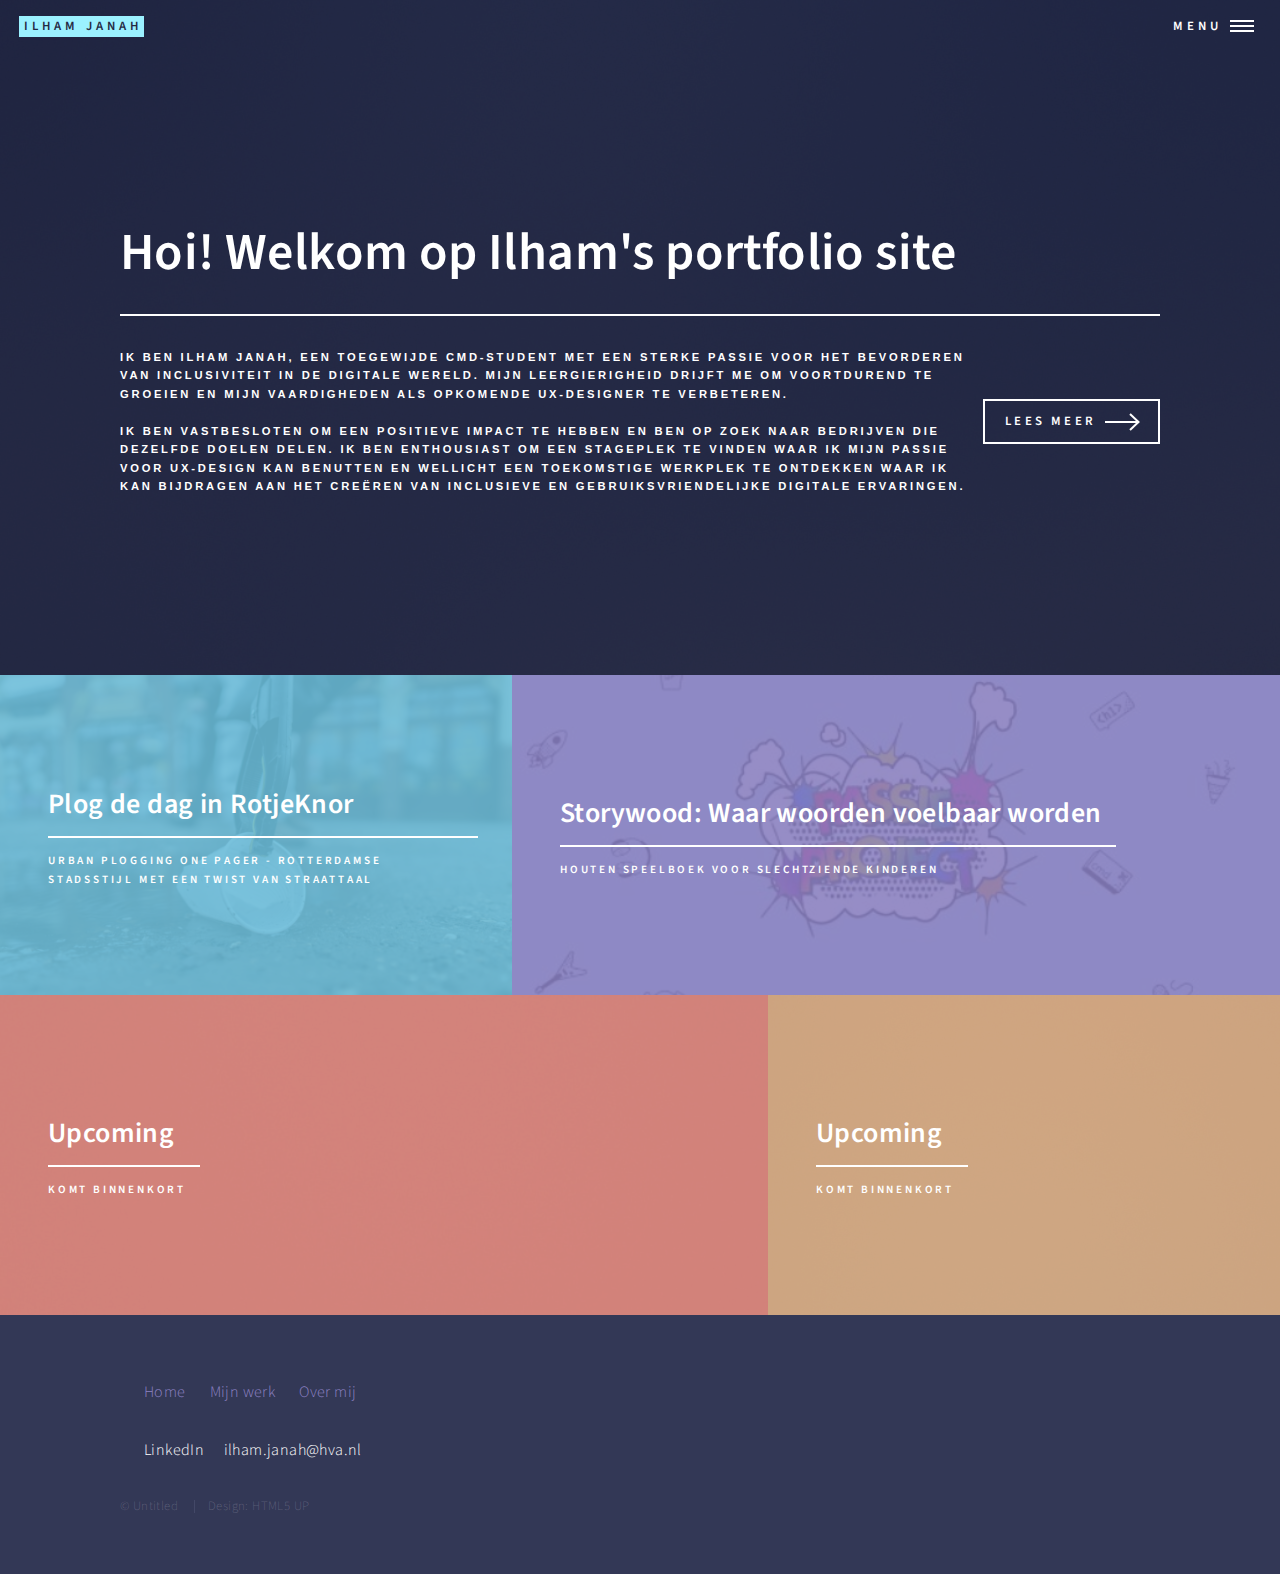
==== commit 10b48288: "Add files via upload" ====
--- a/index.html
+++ b/index.html
@@ -20,7 +20,6 @@
 
 	<!-- Wrapper -->
 	<div id="wrapper">
-
 		<!-- Header -->
 		<header id="header" class="alt">
 			<a href="index.html" class="logo"><strong>Ilham janah</strong></a>
@@ -29,11 +28,13 @@
 			</nav>
 		</header>
 
+		<!--Extra menu-->
+
 		<!-- Menu -->
 		<nav id="menu">
 			<ul class="links">
 				<li><a href="index.html">Home</a></li>
-				<li><a href="landing.html">Mijn werk</a></li>
+				<li><a href="mijnwerk.html">Mijn werk</a></li>
 				<li><a href="overmij.html">Over mij</a></li>
 			</ul>
 		</nav>
@@ -45,12 +46,13 @@
 					<h1>Hoi! Welkom op Ilham's portfolio site</h1>
 				</header>
 				<div class="content">
-					<p>Hey jij! Wat leuk dat je op mijn portfolio website hebt geklikt.
-						Ik zal me even kort voorstellen: <br> <br> Mijn naam is Ilham Janah, geboren en getogen in
-						Amsterdam. Als een opkomende UX-designer en een tweedejaars CMD Bachelorsstudent aan de
-						Hogeschool van Amsterdam, <br> richt ik me op diverse aspecten van digital design.
-						<br> <br> Heb je vragen, wil je samenwerken of gewoon even kennismaken? Aarzel dan niet om me
-						een e-mail te sturen via ilham.janah@hva.nl.
+					<p class="textverbetering2">Ik ben Ilham Janah, een toegewijde CMD-student met een sterke passie
+						voor het bevorderen van inclusiviteit in de digitale wereld. Mijn leergierigheid drijft me om
+						voortdurend te groeien en mijn vaardigheden als opkomende UX-designer te verbeteren. <br><br> Ik
+						ben vastbesloten om een positieve impact te hebben en ben op zoek naar bedrijven die dezelfde
+						doelen delen. Ik ben enthousiast om een stageplek te vinden waar ik mijn passie voor UX-design
+						kan benutten en wellicht een toekomstige werkplek te ontdekken waar ik kan bijdragen aan het
+						creëren van inclusieve en gebruiksvriendelijke digitale ervaringen.
 					</p>
 					<ul class="actions">
 						<li><a href="overmij.html" class="button next scrolly">Lees meer</a></li>
@@ -69,8 +71,8 @@
 						<img src="images/ploggen.png" alt="" />
 					</span>
 					<header class="major">
-						<h3><a href="ploggen.html" class="link">Vormgeving 2</a></h3>
-						<p>One pager voor ploggen in Rotterdam</p>
+						<h3><a href="plogdedag.html" class="link">Plog de dag in RotjeKnor</a></h3>
+						<p>Urban Plogging One Pager - Rotterdamse Stadsstijl met een Twist van Straattaal</p>
 					</header>
 				</article>
 				<article>
@@ -78,26 +80,8 @@
 						<img src="images/projectpassie.png" alt="" />
 					</span>
 					<header class="major">
-						<h3><a href="landing.html" class="link">Project passie</a></h3>
-						<p>Storywood:Houten boek voor slechtziende kinderen</p>
-					</header>
-				</article>
-				<article>
-					<span class="image">
-						<img src="images/isga.png" alt="" />
-					</span>
-					<header class="major">
-						<h3><a href="landing.html" class="link">Project Heel Holland Kookt</a></h3>
-						<p>Eerste ervaring UX design voor een doelgroep</p>
-					</header>
-				</article>
-				<article>
-					<span class="image">
-						<img src="images/npd.png" alt="" />
-					</span>
-					<header class="major">
-						<h3><a href="landing.html" class="link">New Product Development</a></h3>
-						<p>Het verbeteren van de MAAS koffiemachine gebruikerservaring</p>
+						<h3><a href="passie.html" class="link">Storywood: Waar woorden voelbaar worden</a></h3>
+						<p>Houten speelboek voor slechtziende kinderen</p>
 					</header>
 				</article>
 				<article>
@@ -105,7 +89,7 @@
 						<img src="images/pic05.jpg" alt="" />
 					</span>
 					<header class="major">
-						<h3><a href="landing.html" class="link">Upcoming</a></h3>
+						<h3><a href="index.html" class="link">Upcoming</a></h3>
 						<p>Komt binnenkort</p>
 					</header>
 				</article>
@@ -121,15 +105,24 @@
 			</section>
 
 			<!-- Footer -->
+
 			<footer id="footer">
 				<div class="inner">
+					<nav class="navfooter">
+						<ul>
+							<li><a href="index.html">Home</a></li>
+						</ul>
+						<ul>
+							<li><a href="mijnwerk.html">Mijn werk</a></li>
+						</ul>
+						<ul>
+							<li><a href="overmij.html">Over mij</a></li>
+						</ul>
+					</nav>
 					<ul class="icons">
-						<li><a href="#" class="icon brands alt fa-instagram"><span class="label">Instagram</span></a>
-						</li>
-						<li><a href="https://www.linkedin.com/in/ilham-janah-902b9b240/"
-								class="icon brands alt fa-linkedin-in"><span class="label">LinkedIn</span></a></li>
-						<li><a href="mailto:ilham.tyh@gmail.com"><span class="icon solid alt fa-envelope"></span></a>
-						</li>
+						<li><a href="https://www.linkedin.com/in/ilham-janah-902b9b240/"><span
+									class="label">LinkedIn</span></a></li>
+						<li><a href="mailto:ilham.tyh@gmail.com"><span class="label">ilham.janah@hva.nl</span></a></li>
 					</ul>
 					<ul class="copyright">
 						<li>&copy; Untitled</li>
--- a/assets/css/main.css
+++ b/assets/css/main.css
@@ -7,44 +7,130 @@
 	Free for personal and commercial use under the CCA 3.0 license (html5up.net/license)
 */
 
-html, body, div, span, applet, object,
-iframe, h1, h2, h3, h4, h5, h6, p, blockquote,
-pre, a, abbr, acronym, address, big, cite,
-code, del, dfn, em, img, ins, kbd, q, s, samp,
-small, strike, strong, sub, sup, tt, var, b,
-u, i, center, dl, dt, dd, ol, ul, li, fieldset,
-form, label, legend, table, caption, tbody,
-tfoot, thead, tr, th, td, article, aside,
-canvas, details, embed, figure, figcaption,
-footer, header, hgroup, menu, nav, output, ruby,
-section, summary, time, mark, audio, video {
+html,
+body,
+div,
+span,
+applet,
+object,
+iframe,
+h1,
+h2,
+h3,
+h4,
+h5,
+h6,
+p,
+blockquote,
+pre,
+a,
+abbr,
+acronym,
+address,
+big,
+cite,
+code,
+del,
+dfn,
+em,
+img,
+ins,
+kbd,
+q,
+s,
+samp,
+small,
+strike,
+strong,
+sub,
+sup,
+tt,
+var,
+b,
+u,
+i,
+center,
+dl,
+dt,
+dd,
+ol,
+ul,
+li,
+fieldset,
+form,
+label,
+legend,
+table,
+caption,
+tbody,
+tfoot,
+thead,
+tr,
+th,
+td,
+article,
+aside,
+canvas,
+details,
+embed,
+figure,
+figcaption,
+footer,
+header,
+hgroup,
+menu,
+nav,
+output,
+ruby,
+section,
+summary,
+time,
+mark,
+audio,
+video {
 	margin: 0;
 	padding: 0;
 	border: 0;
 	font-size: 100%;
 	font: inherit;
-	vertical-align: baseline;}
-
-article, aside, details, figcaption, figure,
-footer, header, hgroup, menu, nav, section {
-	display: block;}
+	vertical-align: baseline;
+}
+
+article,
+aside,
+details,
+figcaption,
+figure,
+footer,
+header,
+hgroup,
+menu,
+nav,
+section {
+	display: block;
+}
 
 body {
 	line-height: 1;
 }
 
-ol, ul {
+ol,
+ul {
 	list-style: none;
 }
 
-blockquote, q {
+blockquote,
+q {
 	quotes: none;
 }
 
-	blockquote:before, blockquote:after, q:before, q:after {
-		content: '';
-		content: none;
-	}
+blockquote:before,
+blockquote:after,
+q:before,
+q:after {
+	content: '';
+	content: none;
+}
 
 table {
 	border-collapse: collapse;
@@ -65,7 +151,9 @@
 	padding: 0;
 }
 
-input, select, textarea {
+input,
+select,
+textarea {
 	-moz-appearance: none;
 	-webkit-appearance: none;
 	-ms-appearance: none;
@@ -74,236 +162,510 @@
 
 /* Basic */
 
-	@-ms-viewport {
-		width: device-width;
-	}
-
+@-ms-viewport {
+	width: device-width;
+}
+
+body {
+	-ms-overflow-style: scrollbar;
+}
+
+@media screen and (max-width: 480px) {
+
+	html,
 	body {
-		-ms-overflow-style: scrollbar;
-	}
-
-	@media screen and (max-width: 480px) {
-
-		html, body {
-			min-width: 320px;
-		}
-
-	}
-
-	html {
-		box-sizing: border-box;
-	}
-
-	*, *:before, *:after {
-		box-sizing: inherit;
-	}
-
-	body {
-		background: #242943;
-	}
-
-		body.is-preload *, body.is-preload *:before, body.is-preload *:after {
-			-moz-animation: none !important;
-			-webkit-animation: none !important;
-			-ms-animation: none !important;
-			animation: none !important;
-			-moz-transition: none !important;
-			-webkit-transition: none !important;
-			-ms-transition: none !important;
-			transition: none !important;
-		}
+		min-width: 320px;
+	}
+
+}
+
+html {
+	box-sizing: border-box;
+}
+
+*,
+*:before,
+*:after {
+	box-sizing: inherit;
+}
+
+body {
+	background: #242943;
+}
+
+body.is-preload *,
+body.is-preload *:before,
+body.is-preload *:after {
+	-moz-animation: none !important;
+	-webkit-animation: none !important;
+	-ms-animation: none !important;
+	animation: none !important;
+	-moz-transition: none !important;
+	-webkit-transition: none !important;
+	-ms-transition: none !important;
+	transition: none !important;
+}
 
 /* Type */
 
-	body, input, select, textarea {
-		color: #ffffff;
-		font-family: "Source Sans Pro", Helvetica, sans-serif;
-		font-size: 17pt;
-		font-weight: 300;
-		letter-spacing: 0.025em;
-		line-height: 1.65;
-	}
-
-		@media screen and (max-width: 1680px) {
-
-			body, input, select, textarea {
-				font-size: 14pt;
-			}
-
-		}
-
-		@media screen and (max-width: 1280px) {
-
-			body, input, select, textarea {
-				font-size: 12pt;
-			}
-
-		}
-
-		@media screen and (max-width: 360px) {
-
-			body, input, select, textarea {
-				font-size: 11pt;
-			}
-
-		}
-
-	a {
-		-moz-transition: color 0.2s ease-in-out, border-bottom-color 0.2s ease-in-out;
-		-webkit-transition: color 0.2s ease-in-out, border-bottom-color 0.2s ease-in-out;
-		-ms-transition: color 0.2s ease-in-out, border-bottom-color 0.2s ease-in-out;
-		transition: color 0.2s ease-in-out, border-bottom-color 0.2s ease-in-out;
-		color: inherit;
-		text-decoration: none;
-	}
-
-		a:hover {
-			border-bottom-color: transparent;
-			color: #9bf1ff !important;
-		}
-		a[href^="mailto:"]:hover {
-			border-bottom-color: transparent;
-			color: #9bf1ff !important;
-		}
-
-		a:active {
-			color: #53e3fb !important;
-		}
-		a[href^="mailto:"]:active{
-			color: #53e3fb !important;
-		
-		} 
-
-
-	strong, b {
-		color: #ffffff;
-		font-weight: 600;
-	}
-
-	em, i {
-		font-style: italic;
-	}
-
-	p {
-		margin: 0 0 2em 0;
-	}
-
-	h1, h2, h3, h4, h5, h6 {
-		color: #ffffff;
-		font-weight: 600;
-		line-height: 1.65;
-		margin: 0 0 1em 0;
-	}
-
-		h1 a, h2 a, h3 a, h4 a, h5 a, h6 a {
-			color: inherit;
-			border-bottom: 0;
-		}
+body,
+input,
+select,
+textarea {
+	color: #ffffff;
+	font-family: "Source Sans Pro", Helvetica, sans-serif;
+	font-size: 17pt;
+	font-weight: 300;
+	letter-spacing: 0.025em;
+	line-height: 1.65;
+}
+
+@media screen and (max-width: 1680px) {
+
+	body,
+	input,
+	select,
+	textarea {
+		font-size: 14pt;
+	}
+
+}
+
+@media screen and (max-width: 1280px) {
+
+	body,
+	input,
+	select,
+	textarea {
+		font-size: 12pt;
+	}
+
+}
+
+@media screen and (max-width: 360px) {
+
+	body,
+	input,
+	select,
+	textarea {
+		font-size: 11pt;
+	}
+
+}
+
+a {
+	-moz-transition: color 0.2s ease-in-out, border-bottom-color 0.2s ease-in-out;
+	-webkit-transition: color 0.2s ease-in-out, border-bottom-color 0.2s ease-in-out;
+	-ms-transition: color 0.2s ease-in-out, border-bottom-color 0.2s ease-in-out;
+	transition: color 0.2s ease-in-out, border-bottom-color 0.2s ease-in-out;
+	color: inherit;
+	text-decoration: none;
+}
+
+a:hover {
+	border-bottom-color: transparent;
+	color: #9bf1ff !important;
+}
+
+a[href^="mailto:"]:hover {
+	border-bottom-color: transparent;
+	color: #9bf1ff !important;
+}
+
+a:active {
+	color: #53e3fb !important;
+}
+
+a[href^="mailto:"]:active {
+	color: #53e3fb !important;
+
+}
+
+
+strong,
+b {
+	color: #ffffff;
+	font-weight: 600;
+}
+
+em,
+i {
+	font-style: italic;
+}
+
+p {
+	margin: 0 0 2em 0;
+}
+
+h1,
+h2,
+h3,
+h4,
+h5,
+h6 {
+	color: #ffffff;
+	font-weight: 600;
+	line-height: 1.65;
+	margin: 0 0 1em 0;
+}
+
+h1 a,
+h2 a,
+h3 a,
+h4 a,
+h5 a,
+h6 a {
+	color: inherit;
+	border-bottom: 0;
+}
+
+h1 {
+	font-size: 2.5em;
+}
+
+h2 {
+	font-size: 1.75em;
+}
+
+h3 {
+	font-size: 1.35em;
+}
+
+h4 {
+	font-size: 1.1em;
+}
+
+h5 {
+	font-size: 0.9em;
+}
+
+h6 {
+	font-size: 0.7em;
+}
+
+@media screen and (max-width: 736px) {
 
 	h1 {
-		font-size: 2.5em;
+		font-size: 2em;
 	}
 
 	h2 {
-		font-size: 1.75em;
+		font-size: 1.5em;
 	}
 
 	h3 {
-		font-size: 1.35em;
-	}
-
-	h4 {
-		font-size: 1.1em;
-	}
-
-	h5 {
-		font-size: 0.9em;
-	}
-
-	h6 {
-		font-size: 0.7em;
-	}
-
-	@media screen and (max-width: 736px) {
-
-		h1 {
-			font-size: 2em;
-		}
-
-		h2 {
-			font-size: 1.5em;
-		}
-
-		h3 {
-			font-size: 1.25em;
-		}
-
-	}
-
-	sub {
-		font-size: 0.8em;
-		position: relative;
-		top: 0.5em;
-	}
-
-	sup {
-		font-size: 0.8em;
-		position: relative;
-		top: -0.5em;
-	}
-
-	blockquote {
-		border-left: solid 4px rgba(212, 212, 255, 0.1);
-		font-style: italic;
-		margin: 0 0 2em 0;
-		padding: 0.5em 0 0.5em 2em;
-	}
-
-	code {
-		background: rgba(212, 212, 255, 0.035);
-		font-family: "Courier New", monospace;
-		font-size: 0.9em;
-		margin: 0 0.25em;
-		padding: 0.25em 0.65em;
-	}
-
-	pre {
-		-webkit-overflow-scrolling: touch;
-		font-family: "Courier New", monospace;
-		font-size: 0.9em;
-		margin: 0 0 2em 0;
-	}
-
-		pre code {
-			display: block;
-			line-height: 1.75;
-			padding: 1em 1.5em;
-			overflow-x: auto;
-		}
-
-	hr {
-		border: 0;
-		border-bottom: solid 1px rgba(212, 212, 255, 0.1);
-		margin: 2em 0;
-	}
-
-		hr.major {
-			margin: 3em 0;
-		}
-
-	.align-left {
-		text-align: left;
-	}
-
-	.align-center {
-		text-align: center;
-	}
-
-	.align-right {
-		text-align: right;
-	}
+		font-size: 1.25em;
+	}
+
+}
+
+sub {
+	font-size: 0.8em;
+	position: relative;
+	top: 0.5em;
+}
+
+sup {
+	font-size: 0.8em;
+	position: relative;
+	top: -0.5em;
+}
+
+blockquote {
+	border-left: solid 4px rgba(212, 212, 255, 0.1);
+	font-style: italic;
+	margin: 0 0 2em 0;
+	padding: 0.5em 0 0.5em 2em;
+}
+
+code {
+	background: rgba(212, 212, 255, 0.035);
+	font-family: "Courier New", monospace;
+	font-size: 0.9em;
+	margin: 0 0.25em;
+	padding: 0.25em 0.65em;
+}
+
+pre {
+	-webkit-overflow-scrolling: touch;
+	font-family: "Courier New", monospace;
+	font-size: 0.9em;
+	margin: 0 0 2em 0;
+}
+
+pre code {
+	display: block;
+	line-height: 1.75;
+	padding: 1em 1.5em;
+	overflow-x: auto;
+}
+
+hr {
+	border: 0;
+	border-bottom: solid 1px rgba(212, 212, 255, 0.1);
+	margin: 2em 0;
+}
+
+hr.major {
+	margin: 3em 0;
+}
+
+.align-left {
+	text-align: left;
+}
+
+.align-center {
+	text-align: center;
+}
+
+.align-right {
+	text-align: right;
+}
 
 /* Row */
+
+.row {
+	display: flex;
+	flex-wrap: wrap;
+	box-sizing: border-box;
+	align-items: stretch;
+}
+
+.row>* {
+	box-sizing: border-box;
+}
+
+.row.gtr-uniform>*> :last-child {
+	margin-bottom: 0;
+}
+
+.row.aln-left {
+	justify-content: flex-start;
+}
+
+.row.aln-center {
+	justify-content: center;
+}
+
+.row.aln-right {
+	justify-content: flex-end;
+}
+
+.row.aln-top {
+	align-items: flex-start;
+}
+
+.row.aln-middle {
+	align-items: center;
+}
+
+.row.aln-bottom {
+	align-items: flex-end;
+}
+
+.row>.imp {
+	order: -1;
+}
+
+.row>.col-1 {
+	width: 8.33333%;
+}
+
+.row>.off-1 {
+	margin-left: 8.33333%;
+}
+
+.row>.col-2 {
+	width: 16.66667%;
+}
+
+.row>.off-2 {
+	margin-left: 16.66667%;
+}
+
+.row>.col-3 {
+	width: 25%;
+}
+
+.row>.off-3 {
+	margin-left: 25%;
+}
+
+.row>.col-4 {
+	width: 33.33333%;
+}
+
+.row>.off-4 {
+	margin-left: 33.33333%;
+}
+
+.row>.col-5 {
+	width: 41.66667%;
+}
+
+.row>.off-5 {
+	margin-left: 41.66667%;
+}
+
+.row>.col-6 {
+	width: 50%;
+}
+
+.row>.off-6 {
+	margin-left: 50%;
+}
+
+.row>.col-7 {
+	width: 58.33333%;
+}
+
+.row>.off-7 {
+	margin-left: 58.33333%;
+}
+
+.row>.col-8 {
+	width: 66.66667%;
+}
+
+.row>.off-8 {
+	margin-left: 66.66667%;
+}
+
+.row>.col-9 {
+	width: 75%;
+}
+
+.row>.off-9 {
+	margin-left: 75%;
+}
+
+.row>.col-10 {
+	width: 83.33333%;
+}
+
+.row>.off-10 {
+	margin-left: 83.33333%;
+}
+
+.row>.col-11 {
+	width: 91.66667%;
+}
+
+.row>.off-11 {
+	margin-left: 91.66667%;
+}
+
+.row>.col-12 {
+	width: 100%;
+}
+
+.row>.off-12 {
+	margin-left: 100%;
+}
+
+.row.gtr-0 {
+	margin-top: 0;
+	margin-left: 0em;
+}
+
+.row.gtr-0>* {
+	padding: 0 0 0 0em;
+}
+
+.row.gtr-0.gtr-uniform {
+	margin-top: 0em;
+}
+
+.row.gtr-0.gtr-uniform>* {
+	padding-top: 0em;
+}
+
+.row.gtr-25 {
+	margin-top: 0;
+	margin-left: -0.5em;
+}
+
+.row.gtr-25>* {
+	padding: 0 0 0 0.5em;
+}
+
+.row.gtr-25.gtr-uniform {
+	margin-top: -0.5em;
+}
+
+.row.gtr-25.gtr-uniform>* {
+	padding-top: 0.5em;
+}
+
+.row.gtr-50 {
+	margin-top: 0;
+	margin-left: -1em;
+}
+
+.row.gtr-50>* {
+	padding: 0 0 0 1em;
+}
+
+.row.gtr-50.gtr-uniform {
+	margin-top: -1em;
+}
+
+.row.gtr-50.gtr-uniform>* {
+	padding-top: 1em;
+}
+
+.row {
+	margin-top: 0;
+	margin-left: -2em;
+}
+
+.row>* {
+	padding: 0 0 0 2em;
+}
+
+.row.gtr-uniform {
+	margin-top: -2em;
+}
+
+.row.gtr-uniform>* {
+	padding-top: 2em;
+}
+
+.row.gtr-150 {
+	margin-top: 0;
+	margin-left: -3em;
+}
+
+.row.gtr-150>* {
+	padding: 0 0 0 3em;
+}
+
+.row.gtr-150.gtr-uniform {
+	margin-top: -3em;
+}
+
+.row.gtr-150.gtr-uniform>* {
+	padding-top: 3em;
+}
+
+.row.gtr-200 {
+	margin-top: 0;
+	margin-left: -4em;
+}
+
+.row.gtr-200>* {
+	padding: 0 0 0 4em;
+}
+
+.row.gtr-200.gtr-uniform {
+	margin-top: -4em;
+}
+
+.row.gtr-200.gtr-uniform>* {
+	padding-top: 4em;
+}
+
+@media screen and (max-width: 1680px) {
 
 	.row {
 		display: flex;
@@ -312,3652 +674,3452 @@
 		align-items: stretch;
 	}
 
-		.row > * {
-			box-sizing: border-box;
-		}
-
-		.row.gtr-uniform > * > :last-child {
-			margin-bottom: 0;
-		}
-
-		.row.aln-left {
-			justify-content: flex-start;
-		}
-
-		.row.aln-center {
-			justify-content: center;
-		}
-
-		.row.aln-right {
-			justify-content: flex-end;
-		}
-
-		.row.aln-top {
-			align-items: flex-start;
-		}
-
-		.row.aln-middle {
-			align-items: center;
-		}
-
-		.row.aln-bottom {
-			align-items: flex-end;
-		}
-
-		.row > .imp {
-			order: -1;
-		}
-
-		.row > .col-1 {
-			width: 8.33333%;
-		}
-
-		.row > .off-1 {
-			margin-left: 8.33333%;
-		}
-
-		.row > .col-2 {
-			width: 16.66667%;
-		}
-
-		.row > .off-2 {
-			margin-left: 16.66667%;
-		}
-
-		.row > .col-3 {
-			width: 25%;
-		}
-
-		.row > .off-3 {
-			margin-left: 25%;
-		}
-
-		.row > .col-4 {
-			width: 33.33333%;
-		}
-
-		.row > .off-4 {
-			margin-left: 33.33333%;
-		}
-
-		.row > .col-5 {
-			width: 41.66667%;
-		}
-
-		.row > .off-5 {
-			margin-left: 41.66667%;
-		}
-
-		.row > .col-6 {
-			width: 50%;
-		}
-
-		.row > .off-6 {
-			margin-left: 50%;
-		}
-
-		.row > .col-7 {
-			width: 58.33333%;
-		}
-
-		.row > .off-7 {
-			margin-left: 58.33333%;
-		}
-
-		.row > .col-8 {
-			width: 66.66667%;
-		}
-
-		.row > .off-8 {
-			margin-left: 66.66667%;
-		}
-
-		.row > .col-9 {
-			width: 75%;
-		}
-
-		.row > .off-9 {
-			margin-left: 75%;
-		}
-
-		.row > .col-10 {
-			width: 83.33333%;
-		}
-
-		.row > .off-10 {
-			margin-left: 83.33333%;
-		}
-
-		.row > .col-11 {
-			width: 91.66667%;
-		}
-
-		.row > .off-11 {
-			margin-left: 91.66667%;
-		}
-
-		.row > .col-12 {
-			width: 100%;
-		}
-
-		.row > .off-12 {
-			margin-left: 100%;
-		}
-
-		.row.gtr-0 {
-			margin-top: 0;
-			margin-left: 0em;
-		}
-
-			.row.gtr-0 > * {
-				padding: 0 0 0 0em;
-			}
-
-			.row.gtr-0.gtr-uniform {
-				margin-top: 0em;
-			}
-
-				.row.gtr-0.gtr-uniform > * {
-					padding-top: 0em;
-				}
-
-		.row.gtr-25 {
-			margin-top: 0;
-			margin-left: -0.5em;
-		}
-
-			.row.gtr-25 > * {
-				padding: 0 0 0 0.5em;
-			}
-
-			.row.gtr-25.gtr-uniform {
-				margin-top: -0.5em;
-			}
-
-				.row.gtr-25.gtr-uniform > * {
-					padding-top: 0.5em;
-				}
-
-		.row.gtr-50 {
-			margin-top: 0;
-			margin-left: -1em;
-		}
-
-			.row.gtr-50 > * {
-				padding: 0 0 0 1em;
-			}
-
-			.row.gtr-50.gtr-uniform {
-				margin-top: -1em;
-			}
-
-				.row.gtr-50.gtr-uniform > * {
-					padding-top: 1em;
-				}
-
-		.row {
-			margin-top: 0;
-			margin-left: -2em;
-		}
-
-			.row > * {
-				padding: 0 0 0 2em;
-			}
-
-			.row.gtr-uniform {
-				margin-top: -2em;
-			}
-
-				.row.gtr-uniform > * {
-					padding-top: 2em;
-				}
-
-		.row.gtr-150 {
-			margin-top: 0;
-			margin-left: -3em;
-		}
-
-			.row.gtr-150 > * {
-				padding: 0 0 0 3em;
-			}
-
-			.row.gtr-150.gtr-uniform {
-				margin-top: -3em;
-			}
-
-				.row.gtr-150.gtr-uniform > * {
-					padding-top: 3em;
-				}
-
-		.row.gtr-200 {
-			margin-top: 0;
-			margin-left: -4em;
-		}
-
-			.row.gtr-200 > * {
-				padding: 0 0 0 4em;
-			}
-
-			.row.gtr-200.gtr-uniform {
-				margin-top: -4em;
-			}
-
-				.row.gtr-200.gtr-uniform > * {
-					padding-top: 4em;
-				}
-
-		@media screen and (max-width: 1680px) {
-
-			.row {
-				display: flex;
-				flex-wrap: wrap;
-				box-sizing: border-box;
-				align-items: stretch;
-			}
-
-				.row > * {
-					box-sizing: border-box;
-				}
-
-				.row.gtr-uniform > * > :last-child {
-					margin-bottom: 0;
-				}
-
-				.row.aln-left {
-					justify-content: flex-start;
-				}
-
-				.row.aln-center {
-					justify-content: center;
-				}
-
-				.row.aln-right {
-					justify-content: flex-end;
-				}
-
-				.row.aln-top {
-					align-items: flex-start;
-				}
-
-				.row.aln-middle {
-					align-items: center;
-				}
-
-				.row.aln-bottom {
-					align-items: flex-end;
-				}
-
-				.row > .imp-xlarge {
-					order: -1;
-				}
-
-				.row > .col-1-xlarge {
-					width: 8.33333%;
-				}
-
-				.row > .off-1-xlarge {
-					margin-left: 8.33333%;
-				}
-
-				.row > .col-2-xlarge {
-					width: 16.66667%;
-				}
-
-				.row > .off-2-xlarge {
-					margin-left: 16.66667%;
-				}
-
-				.row > .col-3-xlarge {
-					width: 25%;
-				}
-
-				.row > .off-3-xlarge {
-					margin-left: 25%;
-				}
-
-				.row > .col-4-xlarge {
-					width: 33.33333%;
-				}
-
-				.row > .off-4-xlarge {
-					margin-left: 33.33333%;
-				}
-
-				.row > .col-5-xlarge {
-					width: 41.66667%;
-				}
-
-				.row > .off-5-xlarge {
-					margin-left: 41.66667%;
-				}
-
-				.row > .col-6-xlarge {
-					width: 50%;
-				}
-
-				.row > .off-6-xlarge {
-					margin-left: 50%;
-				}
-
-				.row > .col-7-xlarge {
-					width: 58.33333%;
-				}
-
-				.row > .off-7-xlarge {
-					margin-left: 58.33333%;
-				}
-
-				.row > .col-8-xlarge {
-					width: 66.66667%;
-				}
-
-				.row > .off-8-xlarge {
-					margin-left: 66.66667%;
-				}
-
-				.row > .col-9-xlarge {
-					width: 75%;
-				}
-
-				.row > .off-9-xlarge {
-					margin-left: 75%;
-				}
-
-				.row > .col-10-xlarge {
-					width: 83.33333%;
-				}
-
-				.row > .off-10-xlarge {
-					margin-left: 83.33333%;
-				}
-
-				.row > .col-11-xlarge {
-					width: 91.66667%;
-				}
-
-				.row > .off-11-xlarge {
-					margin-left: 91.66667%;
-				}
-
-				.row > .col-12-xlarge {
-					width: 100%;
-				}
-
-				.row > .off-12-xlarge {
-					margin-left: 100%;
-				}
-
-				.row.gtr-0 {
-					margin-top: 0;
-					margin-left: 0em;
-				}
-
-					.row.gtr-0 > * {
-						padding: 0 0 0 0em;
-					}
-
-					.row.gtr-0.gtr-uniform {
-						margin-top: 0em;
-					}
-
-						.row.gtr-0.gtr-uniform > * {
-							padding-top: 0em;
-						}
-
-				.row.gtr-25 {
-					margin-top: 0;
-					margin-left: -0.5em;
-				}
-
-					.row.gtr-25 > * {
-						padding: 0 0 0 0.5em;
-					}
-
-					.row.gtr-25.gtr-uniform {
-						margin-top: -0.5em;
-					}
-
-						.row.gtr-25.gtr-uniform > * {
-							padding-top: 0.5em;
-						}
-
-				.row.gtr-50 {
-					margin-top: 0;
-					margin-left: -1em;
-				}
-
-					.row.gtr-50 > * {
-						padding: 0 0 0 1em;
-					}
-
-					.row.gtr-50.gtr-uniform {
-						margin-top: -1em;
-					}
-
-						.row.gtr-50.gtr-uniform > * {
-							padding-top: 1em;
-						}
-
-				.row {
-					margin-top: 0;
-					margin-left: -2em;
-				}
-
-					.row > * {
-						padding: 0 0 0 2em;
-					}
-
-					.row.gtr-uniform {
-						margin-top: -2em;
-					}
-
-						.row.gtr-uniform > * {
-							padding-top: 2em;
-						}
-
-				.row.gtr-150 {
-					margin-top: 0;
-					margin-left: -3em;
-				}
-
-					.row.gtr-150 > * {
-						padding: 0 0 0 3em;
-					}
-
-					.row.gtr-150.gtr-uniform {
-						margin-top: -3em;
-					}
-
-						.row.gtr-150.gtr-uniform > * {
-							padding-top: 3em;
-						}
-
-				.row.gtr-200 {
-					margin-top: 0;
-					margin-left: -4em;
-				}
-
-					.row.gtr-200 > * {
-						padding: 0 0 0 4em;
-					}
-
-					.row.gtr-200.gtr-uniform {
-						margin-top: -4em;
-					}
-
-						.row.gtr-200.gtr-uniform > * {
-							padding-top: 4em;
-						}
-
-		}
-
-		@media screen and (max-width: 1280px) {
-
-			.row {
-				display: flex;
-				flex-wrap: wrap;
-				box-sizing: border-box;
-				align-items: stretch;
-			}
-
-				.row > * {
-					box-sizing: border-box;
-				}
-
-				.row.gtr-uniform > * > :last-child {
-					margin-bottom: 0;
-				}
-
-				.row.aln-left {
-					justify-content: flex-start;
-				}
-
-				.row.aln-center {
-					justify-content: center;
-				}
-
-				.row.aln-right {
-					justify-content: flex-end;
-				}
-
-				.row.aln-top {
-					align-items: flex-start;
-				}
-
-				.row.aln-middle {
-					align-items: center;
-				}
-
-				.row.aln-bottom {
-					align-items: flex-end;
-				}
-
-				.row > .imp-large {
-					order: -1;
-				}
-
-				.row > .col-1-large {
-					width: 8.33333%;
-				}
-
-				.row > .off-1-large {
-					margin-left: 8.33333%;
-				}
-
-				.row > .col-2-large {
-					width: 16.66667%;
-				}
-
-				.row > .off-2-large {
-					margin-left: 16.66667%;
-				}
-
-				.row > .col-3-large {
-					width: 25%;
-				}
-
-				.row > .off-3-large {
-					margin-left: 25%;
-				}
-
-				.row > .col-4-large {
-					width: 33.33333%;
-				}
-
-				.row > .off-4-large {
-					margin-left: 33.33333%;
-				}
-
-				.row > .col-5-large {
-					width: 41.66667%;
-				}
-
-				.row > .off-5-large {
-					margin-left: 41.66667%;
-				}
-
-				.row > .col-6-large {
-					width: 50%;
-				}
-
-				.row > .off-6-large {
-					margin-left: 50%;
-				}
-
-				.row > .col-7-large {
-					width: 58.33333%;
-				}
-
-				.row > .off-7-large {
-					margin-left: 58.33333%;
-				}
-
-				.row > .col-8-large {
-					width: 66.66667%;
-				}
-
-				.row > .off-8-large {
-					margin-left: 66.66667%;
-				}
-
-				.row > .col-9-large {
-					width: 75%;
-				}
-
-				.row > .off-9-large {
-					margin-left: 75%;
-				}
-
-				.row > .col-10-large {
-					width: 83.33333%;
-				}
-
-				.row > .off-10-large {
-					margin-left: 83.33333%;
-				}
-
-				.row > .col-11-large {
-					width: 91.66667%;
-				}
-
-				.row > .off-11-large {
-					margin-left: 91.66667%;
-				}
-
-				.row > .col-12-large {
-					width: 100%;
-				}
-
-				.row > .off-12-large {
-					margin-left: 100%;
-				}
-
-				.row.gtr-0 {
-					margin-top: 0;
-					margin-left: 0em;
-				}
-
-					.row.gtr-0 > * {
-						padding: 0 0 0 0em;
-					}
-
-					.row.gtr-0.gtr-uniform {
-						margin-top: 0em;
-					}
-
-						.row.gtr-0.gtr-uniform > * {
-							padding-top: 0em;
-						}
-
-				.row.gtr-25 {
-					margin-top: 0;
-					margin-left: -0.375em;
-				}
-
-					.row.gtr-25 > * {
-						padding: 0 0 0 0.375em;
-					}
-
-					.row.gtr-25.gtr-uniform {
-						margin-top: -0.375em;
-					}
-
-						.row.gtr-25.gtr-uniform > * {
-							padding-top: 0.375em;
-						}
-
-				.row.gtr-50 {
-					margin-top: 0;
-					margin-left: -0.75em;
-				}
-
-					.row.gtr-50 > * {
-						padding: 0 0 0 0.75em;
-					}
-
-					.row.gtr-50.gtr-uniform {
-						margin-top: -0.75em;
-					}
-
-						.row.gtr-50.gtr-uniform > * {
-							padding-top: 0.75em;
-						}
-
-				.row {
-					margin-top: 0;
-					margin-left: -1.5em;
-				}
-
-					.row > * {
-						padding: 0 0 0 1.5em;
-					}
-
-					.row.gtr-uniform {
-						margin-top: -1.5em;
-					}
-
-						.row.gtr-uniform > * {
-							padding-top: 1.5em;
-						}
-
-				.row.gtr-150 {
-					margin-top: 0;
-					margin-left: -2.25em;
-				}
-
-					.row.gtr-150 > * {
-						padding: 0 0 0 2.25em;
-					}
-
-					.row.gtr-150.gtr-uniform {
-						margin-top: -2.25em;
-					}
-
-						.row.gtr-150.gtr-uniform > * {
-							padding-top: 2.25em;
-						}
-
-				.row.gtr-200 {
-					margin-top: 0;
-					margin-left: -3em;
-				}
-
-					.row.gtr-200 > * {
-						padding: 0 0 0 3em;
-					}
-
-					.row.gtr-200.gtr-uniform {
-						margin-top: -3em;
-					}
-
-						.row.gtr-200.gtr-uniform > * {
-							padding-top: 3em;
-						}
-
-		}
-
-		@media screen and (max-width: 980px) {
-
-			.row {
-				display: flex;
-				flex-wrap: wrap;
-				box-sizing: border-box;
-				align-items: stretch;
-			}
-
-				.row > * {
-					box-sizing: border-box;
-				}
-
-				.row.gtr-uniform > * > :last-child {
-					margin-bottom: 0;
-				}
-
-				.row.aln-left {
-					justify-content: flex-start;
-				}
-
-				.row.aln-center {
-					justify-content: center;
-				}
-
-				.row.aln-right {
-					justify-content: flex-end;
-				}
-
-				.row.aln-top {
-					align-items: flex-start;
-				}
-
-				.row.aln-middle {
-					align-items: center;
-				}
-
-				.row.aln-bottom {
-					align-items: flex-end;
-				}
-
-				.row > .imp-medium {
-					order: -1;
-				}
-
-				.row > .col-1-medium {
-					width: 8.33333%;
-				}
-
-				.row > .off-1-medium {
-					margin-left: 8.33333%;
-				}
-
-				.row > .col-2-medium {
-					width: 16.66667%;
-				}
-
-				.row > .off-2-medium {
-					margin-left: 16.66667%;
-				}
-
-				.row > .col-3-medium {
-					width: 25%;
-				}
-
-				.row > .off-3-medium {
-					margin-left: 25%;
-				}
-
-				.row > .col-4-medium {
-					width: 33.33333%;
-				}
-
-				.row > .off-4-medium {
-					margin-left: 33.33333%;
-				}
-
-				.row > .col-5-medium {
-					width: 41.66667%;
-				}
-
-				.row > .off-5-medium {
-					margin-left: 41.66667%;
-				}
-
-				.row > .col-6-medium {
-					width: 50%;
-				}
-
-				.row > .off-6-medium {
-					margin-left: 50%;
-				}
-
-				.row > .col-7-medium {
-					width: 58.33333%;
-				}
-
-				.row > .off-7-medium {
-					margin-left: 58.33333%;
-				}
-
-				.row > .col-8-medium {
-					width: 66.66667%;
-				}
-
-				.row > .off-8-medium {
-					margin-left: 66.66667%;
-				}
-
-				.row > .col-9-medium {
-					width: 75%;
-				}
-
-				.row > .off-9-medium {
-					margin-left: 75%;
-				}
-
-				.row > .col-10-medium {
-					width: 83.33333%;
-				}
-
-				.row > .off-10-medium {
-					margin-left: 83.33333%;
-				}
-
-				.row > .col-11-medium {
-					width: 91.66667%;
-				}
-
-				.row > .off-11-medium {
-					margin-left: 91.66667%;
-				}
-
-				.row > .col-12-medium {
-					width: 100%;
-				}
-
-				.row > .off-12-medium {
-					margin-left: 100%;
-				}
-
-				.row.gtr-0 {
-					margin-top: 0;
-					margin-left: 0em;
-				}
-
-					.row.gtr-0 > * {
-						padding: 0 0 0 0em;
-					}
-
-					.row.gtr-0.gtr-uniform {
-						margin-top: 0em;
-					}
-
-						.row.gtr-0.gtr-uniform > * {
-							padding-top: 0em;
-						}
-
-				.row.gtr-25 {
-					margin-top: 0;
-					margin-left: -0.375em;
-				}
-
-					.row.gtr-25 > * {
-						padding: 0 0 0 0.375em;
-					}
-
-					.row.gtr-25.gtr-uniform {
-						margin-top: -0.375em;
-					}
-
-						.row.gtr-25.gtr-uniform > * {
-							padding-top: 0.375em;
-						}
-
-				.row.gtr-50 {
-					margin-top: 0;
-					margin-left: -0.75em;
-				}
-
-					.row.gtr-50 > * {
-						padding: 0 0 0 0.75em;
-					}
-
-					.row.gtr-50.gtr-uniform {
-						margin-top: -0.75em;
-					}
-
-						.row.gtr-50.gtr-uniform > * {
-							padding-top: 0.75em;
-						}
-
-				.row {
-					margin-top: 0;
-					margin-left: -1.5em;
-				}
-
-					.row > * {
-						padding: 0 0 0 1.5em;
-					}
-
-					.row.gtr-uniform {
-						margin-top: -1.5em;
-					}
-
-						.row.gtr-uniform > * {
-							padding-top: 1.5em;
-						}
-
-				.row.gtr-150 {
-					margin-top: 0;
-					margin-left: -2.25em;
-				}
-
-					.row.gtr-150 > * {
-						padding: 0 0 0 2.25em;
-					}
-
-					.row.gtr-150.gtr-uniform {
-						margin-top: -2.25em;
-					}
-
-						.row.gtr-150.gtr-uniform > * {
-							padding-top: 2.25em;
-						}
-
-				.row.gtr-200 {
-					margin-top: 0;
-					margin-left: -3em;
-				}
-
-					.row.gtr-200 > * {
-						padding: 0 0 0 3em;
-					}
-
-					.row.gtr-200.gtr-uniform {
-						margin-top: -3em;
-					}
-
-						.row.gtr-200.gtr-uniform > * {
-							padding-top: 3em;
-						}
-
-		}
-
-		@media screen and (max-width: 736px) {
-
-			.row {
-				display: flex;
-				flex-wrap: wrap;
-				box-sizing: border-box;
-				align-items: stretch;
-			}
-
-				.row > * {
-					box-sizing: border-box;
-				}
-
-				.row.gtr-uniform > * > :last-child {
-					margin-bottom: 0;
-				}
-
-				.row.aln-left {
-					justify-content: flex-start;
-				}
-
-				.row.aln-center {
-					justify-content: center;
-				}
-
-				.row.aln-right {
-					justify-content: flex-end;
-				}
-
-				.row.aln-top {
-					align-items: flex-start;
-				}
-
-				.row.aln-middle {
-					align-items: center;
-				}
-
-				.row.aln-bottom {
-					align-items: flex-end;
-				}
-
-				.row > .imp-small {
-					order: -1;
-				}
-
-				.row > .col-1-small {
-					width: 8.33333%;
-				}
-
-				.row > .off-1-small {
-					margin-left: 8.33333%;
-				}
-
-				.row > .col-2-small {
-					width: 16.66667%;
-				}
-
-				.row > .off-2-small {
-					margin-left: 16.66667%;
-				}
-
-				.row > .col-3-small {
-					width: 25%;
-				}
-
-				.row > .off-3-small {
-					margin-left: 25%;
-				}
-
-				.row > .col-4-small {
-					width: 33.33333%;
-				}
-
-				.row > .off-4-small {
-					margin-left: 33.33333%;
-				}
-
-				.row > .col-5-small {
-					width: 41.66667%;
-				}
-
-				.row > .off-5-small {
-					margin-left: 41.66667%;
-				}
-
-				.row > .col-6-small {
-					width: 50%;
-				}
-
-				.row > .off-6-small {
-					margin-left: 50%;
-				}
-
-				.row > .col-7-small {
-					width: 58.33333%;
-				}
-
-				.row > .off-7-small {
-					margin-left: 58.33333%;
-				}
-
-				.row > .col-8-small {
-					width: 66.66667%;
-				}
-
-				.row > .off-8-small {
-					margin-left: 66.66667%;
-				}
-
-				.row > .col-9-small {
-					width: 75%;
-				}
-
-				.row > .off-9-small {
-					margin-left: 75%;
-				}
-
-				.row > .col-10-small {
-					width: 83.33333%;
-				}
-
-				.row > .off-10-small {
-					margin-left: 83.33333%;
-				}
-
-				.row > .col-11-small {
-					width: 91.66667%;
-				}
-
-				.row > .off-11-small {
-					margin-left: 91.66667%;
-				}
-
-				.row > .col-12-small {
-					width: 100%;
-				}
-
-				.row > .off-12-small {
-					margin-left: 100%;
-				}
-
-				.row.gtr-0 {
-					margin-top: 0;
-					margin-left: 0em;
-				}
-
-					.row.gtr-0 > * {
-						padding: 0 0 0 0em;
-					}
-
-					.row.gtr-0.gtr-uniform {
-						margin-top: 0em;
-					}
-
-						.row.gtr-0.gtr-uniform > * {
-							padding-top: 0em;
-						}
-
-				.row.gtr-25 {
-					margin-top: 0;
-					margin-left: -0.3125em;
-				}
-
-					.row.gtr-25 > * {
-						padding: 0 0 0 0.3125em;
-					}
-
-					.row.gtr-25.gtr-uniform {
-						margin-top: -0.3125em;
-					}
-
-						.row.gtr-25.gtr-uniform > * {
-							padding-top: 0.3125em;
-						}
-
-				.row.gtr-50 {
-					margin-top: 0;
-					margin-left: -0.625em;
-				}
-
-					.row.gtr-50 > * {
-						padding: 0 0 0 0.625em;
-					}
-
-					.row.gtr-50.gtr-uniform {
-						margin-top: -0.625em;
-					}
-
-						.row.gtr-50.gtr-uniform > * {
-							padding-top: 0.625em;
-						}
-
-				.row {
-					margin-top: 0;
-					margin-left: -1.25em;
-				}
-
-					.row > * {
-						padding: 0 0 0 1.25em;
-					}
-
-					.row.gtr-uniform {
-						margin-top: -1.25em;
-					}
-
-						.row.gtr-uniform > * {
-							padding-top: 1.25em;
-						}
-
-				.row.gtr-150 {
-					margin-top: 0;
-					margin-left: -1.875em;
-				}
-
-					.row.gtr-150 > * {
-						padding: 0 0 0 1.875em;
-					}
-
-					.row.gtr-150.gtr-uniform {
-						margin-top: -1.875em;
-					}
-
-						.row.gtr-150.gtr-uniform > * {
-							padding-top: 1.875em;
-						}
-
-				.row.gtr-200 {
-					margin-top: 0;
-					margin-left: -2.5em;
-				}
-
-					.row.gtr-200 > * {
-						padding: 0 0 0 2.5em;
-					}
-
-					.row.gtr-200.gtr-uniform {
-						margin-top: -2.5em;
-					}
-
-						.row.gtr-200.gtr-uniform > * {
-							padding-top: 2.5em;
-						}
-
-		}
-
-		@media screen and (max-width: 480px) {
-
-			.row {
-				display: flex;
-				flex-wrap: wrap;
-				box-sizing: border-box;
-				align-items: stretch;
-			}
-
-				.row > * {
-					box-sizing: border-box;
-				}
-
-				.row.gtr-uniform > * > :last-child {
-					margin-bottom: 0;
-				}
-
-				.row.aln-left {
-					justify-content: flex-start;
-				}
-
-				.row.aln-center {
-					justify-content: center;
-				}
-
-				.row.aln-right {
-					justify-content: flex-end;
-				}
-
-				.row.aln-top {
-					align-items: flex-start;
-				}
-
-				.row.aln-middle {
-					align-items: center;
-				}
-
-				.row.aln-bottom {
-					align-items: flex-end;
-				}
-
-				.row > .imp-xsmall {
-					order: -1;
-				}
-
-				.row > .col-1-xsmall {
-					width: 8.33333%;
-				}
-
-				.row > .off-1-xsmall {
-					margin-left: 8.33333%;
-				}
-
-				.row > .col-2-xsmall {
-					width: 16.66667%;
-				}
-
-				.row > .off-2-xsmall {
-					margin-left: 16.66667%;
-				}
-
-				.row > .col-3-xsmall {
-					width: 25%;
-				}
-
-				.row > .off-3-xsmall {
-					margin-left: 25%;
-				}
-
-				.row > .col-4-xsmall {
-					width: 33.33333%;
-				}
-
-				.row > .off-4-xsmall {
-					margin-left: 33.33333%;
-				}
-
-				.row > .col-5-xsmall {
-					width: 41.66667%;
-				}
-
-				.row > .off-5-xsmall {
-					margin-left: 41.66667%;
-				}
-
-				.row > .col-6-xsmall {
-					width: 50%;
-				}
-
-				.row > .off-6-xsmall {
-					margin-left: 50%;
-				}
-
-				.row > .col-7-xsmall {
-					width: 58.33333%;
-				}
-
-				.row > .off-7-xsmall {
-					margin-left: 58.33333%;
-				}
-
-				.row > .col-8-xsmall {
-					width: 66.66667%;
-				}
-
-				.row > .off-8-xsmall {
-					margin-left: 66.66667%;
-				}
-
-				.row > .col-9-xsmall {
-					width: 75%;
-				}
-
-				.row > .off-9-xsmall {
-					margin-left: 75%;
-				}
-
-				.row > .col-10-xsmall {
-					width: 83.33333%;
-				}
-
-				.row > .off-10-xsmall {
-					margin-left: 83.33333%;
-				}
-
-				.row > .col-11-xsmall {
-					width: 91.66667%;
-				}
-
-				.row > .off-11-xsmall {
-					margin-left: 91.66667%;
-				}
-
-				.row > .col-12-xsmall {
-					width: 100%;
-				}
-
-				.row > .off-12-xsmall {
-					margin-left: 100%;
-				}
-
-				.row.gtr-0 {
-					margin-top: 0;
-					margin-left: 0em;
-				}
-
-					.row.gtr-0 > * {
-						padding: 0 0 0 0em;
-					}
-
-					.row.gtr-0.gtr-uniform {
-						margin-top: 0em;
-					}
-
-						.row.gtr-0.gtr-uniform > * {
-							padding-top: 0em;
-						}
-
-				.row.gtr-25 {
-					margin-top: 0;
-					margin-left: -0.3125em;
-				}
-
-					.row.gtr-25 > * {
-						padding: 0 0 0 0.3125em;
-					}
-
-					.row.gtr-25.gtr-uniform {
-						margin-top: -0.3125em;
-					}
-
-						.row.gtr-25.gtr-uniform > * {
-							padding-top: 0.3125em;
-						}
-
-				.row.gtr-50 {
-					margin-top: 0;
-					margin-left: -0.625em;
-				}
-
-					.row.gtr-50 > * {
-						padding: 0 0 0 0.625em;
-					}
-
-					.row.gtr-50.gtr-uniform {
-						margin-top: -0.625em;
-					}
-
-						.row.gtr-50.gtr-uniform > * {
-							padding-top: 0.625em;
-						}
-
-				.row {
-					margin-top: 0;
-					margin-left: -1.25em;
-				}
-
-					.row > * {
-						padding: 0 0 0 1.25em;
-					}
-
-					.row.gtr-uniform {
-						margin-top: -1.25em;
-					}
-
-						.row.gtr-uniform > * {
-							padding-top: 1.25em;
-						}
-
-				.row.gtr-150 {
-					margin-top: 0;
-					margin-left: -1.875em;
-				}
-
-					.row.gtr-150 > * {
-						padding: 0 0 0 1.875em;
-					}
-
-					.row.gtr-150.gtr-uniform {
-						margin-top: -1.875em;
-					}
-
-						.row.gtr-150.gtr-uniform > * {
-							padding-top: 1.875em;
-						}
-
-				.row.gtr-200 {
-					margin-top: 0;
-					margin-left: -2.5em;
-				}
-
-					.row.gtr-200 > * {
-						padding: 0 0 0 2.5em;
-					}
-
-					.row.gtr-200.gtr-uniform {
-						margin-top: -2.5em;
-					}
-
-						.row.gtr-200.gtr-uniform > * {
-							padding-top: 2.5em;
-						}
-
-		}
+	.row>* {
+		box-sizing: border-box;
+	}
+
+	.row.gtr-uniform>*> :last-child {
+		margin-bottom: 0;
+	}
+
+	.row.aln-left {
+		justify-content: flex-start;
+	}
+
+	.row.aln-center {
+		justify-content: center;
+	}
+
+	.row.aln-right {
+		justify-content: flex-end;
+	}
+
+	.row.aln-top {
+		align-items: flex-start;
+	}
+
+	.row.aln-middle {
+		align-items: center;
+	}
+
+	.row.aln-bottom {
+		align-items: flex-end;
+	}
+
+	.row>.imp-xlarge {
+		order: -1;
+	}
+
+	.row>.col-1-xlarge {
+		width: 8.33333%;
+	}
+
+	.row>.off-1-xlarge {
+		margin-left: 8.33333%;
+	}
+
+	.row>.col-2-xlarge {
+		width: 16.66667%;
+	}
+
+	.row>.off-2-xlarge {
+		margin-left: 16.66667%;
+	}
+
+	.row>.col-3-xlarge {
+		width: 25%;
+	}
+
+	.row>.off-3-xlarge {
+		margin-left: 25%;
+	}
+
+	.row>.col-4-xlarge {
+		width: 33.33333%;
+	}
+
+	.row>.off-4-xlarge {
+		margin-left: 33.33333%;
+	}
+
+	.row>.col-5-xlarge {
+		width: 41.66667%;
+	}
+
+	.row>.off-5-xlarge {
+		margin-left: 41.66667%;
+	}
+
+	.row>.col-6-xlarge {
+		width: 50%;
+	}
+
+	.row>.off-6-xlarge {
+		margin-left: 50%;
+	}
+
+	.row>.col-7-xlarge {
+		width: 58.33333%;
+	}
+
+	.row>.off-7-xlarge {
+		margin-left: 58.33333%;
+	}
+
+	.row>.col-8-xlarge {
+		width: 66.66667%;
+	}
+
+	.row>.off-8-xlarge {
+		margin-left: 66.66667%;
+	}
+
+	.row>.col-9-xlarge {
+		width: 75%;
+	}
+
+	.row>.off-9-xlarge {
+		margin-left: 75%;
+	}
+
+	.row>.col-10-xlarge {
+		width: 83.33333%;
+	}
+
+	.row>.off-10-xlarge {
+		margin-left: 83.33333%;
+	}
+
+	.row>.col-11-xlarge {
+		width: 91.66667%;
+	}
+
+	.row>.off-11-xlarge {
+		margin-left: 91.66667%;
+	}
+
+	.row>.col-12-xlarge {
+		width: 100%;
+	}
+
+	.row>.off-12-xlarge {
+		margin-left: 100%;
+	}
+
+	.row.gtr-0 {
+		margin-top: 0;
+		margin-left: 0em;
+	}
+
+	.row.gtr-0>* {
+		padding: 0 0 0 0em;
+	}
+
+	.row.gtr-0.gtr-uniform {
+		margin-top: 0em;
+	}
+
+	.row.gtr-0.gtr-uniform>* {
+		padding-top: 0em;
+	}
+
+	.row.gtr-25 {
+		margin-top: 0;
+		margin-left: -0.5em;
+	}
+
+	.row.gtr-25>* {
+		padding: 0 0 0 0.5em;
+	}
+
+	.row.gtr-25.gtr-uniform {
+		margin-top: -0.5em;
+	}
+
+	.row.gtr-25.gtr-uniform>* {
+		padding-top: 0.5em;
+	}
+
+	.row.gtr-50 {
+		margin-top: 0;
+		margin-left: -1em;
+	}
+
+	.row.gtr-50>* {
+		padding: 0 0 0 1em;
+	}
+
+	.row.gtr-50.gtr-uniform {
+		margin-top: -1em;
+	}
+
+	.row.gtr-50.gtr-uniform>* {
+		padding-top: 1em;
+	}
+
+	.row {
+		margin-top: 0;
+		margin-left: -2em;
+	}
+
+	.row>* {
+		padding: 0 0 0 2em;
+	}
+
+	.row.gtr-uniform {
+		margin-top: -2em;
+	}
+
+	.row.gtr-uniform>* {
+		padding-top: 2em;
+	}
+
+	.row.gtr-150 {
+		margin-top: 0;
+		margin-left: -3em;
+	}
+
+	.row.gtr-150>* {
+		padding: 0 0 0 3em;
+	}
+
+	.row.gtr-150.gtr-uniform {
+		margin-top: -3em;
+	}
+
+	.row.gtr-150.gtr-uniform>* {
+		padding-top: 3em;
+	}
+
+	.row.gtr-200 {
+		margin-top: 0;
+		margin-left: -4em;
+	}
+
+	.row.gtr-200>* {
+		padding: 0 0 0 4em;
+	}
+
+	.row.gtr-200.gtr-uniform {
+		margin-top: -4em;
+	}
+
+	.row.gtr-200.gtr-uniform>* {
+		padding-top: 4em;
+	}
+
+}
+
+@media screen and (max-width: 1280px) {
+
+	.row {
+		display: flex;
+		flex-wrap: wrap;
+		box-sizing: border-box;
+		align-items: stretch;
+	}
+
+	.row>* {
+		box-sizing: border-box;
+	}
+
+	.row.gtr-uniform>*> :last-child {
+		margin-bottom: 0;
+	}
+
+	.row.aln-left {
+		justify-content: flex-start;
+	}
+
+	.row.aln-center {
+		justify-content: center;
+	}
+
+	.row.aln-right {
+		justify-content: flex-end;
+	}
+
+	.row.aln-top {
+		align-items: flex-start;
+	}
+
+	.row.aln-middle {
+		align-items: center;
+	}
+
+	.row.aln-bottom {
+		align-items: flex-end;
+	}
+
+	.row>.imp-large {
+		order: -1;
+	}
+
+	.row>.col-1-large {
+		width: 8.33333%;
+	}
+
+	.row>.off-1-large {
+		margin-left: 8.33333%;
+	}
+
+	.row>.col-2-large {
+		width: 16.66667%;
+	}
+
+	.row>.off-2-large {
+		margin-left: 16.66667%;
+	}
+
+	.row>.col-3-large {
+		width: 25%;
+	}
+
+	.row>.off-3-large {
+		margin-left: 25%;
+	}
+
+	.row>.col-4-large {
+		width: 33.33333%;
+	}
+
+	.row>.off-4-large {
+		margin-left: 33.33333%;
+	}
+
+	.row>.col-5-large {
+		width: 41.66667%;
+	}
+
+	.row>.off-5-large {
+		margin-left: 41.66667%;
+	}
+
+	.row>.col-6-large {
+		width: 50%;
+	}
+
+	.row>.off-6-large {
+		margin-left: 50%;
+	}
+
+	.row>.col-7-large {
+		width: 58.33333%;
+	}
+
+	.row>.off-7-large {
+		margin-left: 58.33333%;
+	}
+
+	.row>.col-8-large {
+		width: 66.66667%;
+	}
+
+	.row>.off-8-large {
+		margin-left: 66.66667%;
+	}
+
+	.row>.col-9-large {
+		width: 75%;
+	}
+
+	.row>.off-9-large {
+		margin-left: 75%;
+	}
+
+	.row>.col-10-large {
+		width: 83.33333%;
+	}
+
+	.row>.off-10-large {
+		margin-left: 83.33333%;
+	}
+
+	.row>.col-11-large {
+		width: 91.66667%;
+	}
+
+	.row>.off-11-large {
+		margin-left: 91.66667%;
+	}
+
+	.row>.col-12-large {
+		width: 100%;
+	}
+
+	.row>.off-12-large {
+		margin-left: 100%;
+	}
+
+	.row.gtr-0 {
+		margin-top: 0;
+		margin-left: 0em;
+	}
+
+	.row.gtr-0>* {
+		padding: 0 0 0 0em;
+	}
+
+	.row.gtr-0.gtr-uniform {
+		margin-top: 0em;
+	}
+
+	.row.gtr-0.gtr-uniform>* {
+		padding-top: 0em;
+	}
+
+	.row.gtr-25 {
+		margin-top: 0;
+		margin-left: -0.375em;
+	}
+
+	.row.gtr-25>* {
+		padding: 0 0 0 0.375em;
+	}
+
+	.row.gtr-25.gtr-uniform {
+		margin-top: -0.375em;
+	}
+
+	.row.gtr-25.gtr-uniform>* {
+		padding-top: 0.375em;
+	}
+
+	.row.gtr-50 {
+		margin-top: 0;
+		margin-left: -0.75em;
+	}
+
+	.row.gtr-50>* {
+		padding: 0 0 0 0.75em;
+	}
+
+	.row.gtr-50.gtr-uniform {
+		margin-top: -0.75em;
+	}
+
+	.row.gtr-50.gtr-uniform>* {
+		padding-top: 0.75em;
+	}
+
+	.row {
+		margin-top: 0;
+		margin-left: -1.5em;
+	}
+
+	.row>* {
+		padding: 0 0 0 1.5em;
+	}
+
+	.row.gtr-uniform {
+		margin-top: -1.5em;
+	}
+
+	.row.gtr-uniform>* {
+		padding-top: 1.5em;
+	}
+
+	.row.gtr-150 {
+		margin-top: 0;
+		margin-left: -2.25em;
+	}
+
+	.row.gtr-150>* {
+		padding: 0 0 0 2.25em;
+	}
+
+	.row.gtr-150.gtr-uniform {
+		margin-top: -2.25em;
+	}
+
+	.row.gtr-150.gtr-uniform>* {
+		padding-top: 2.25em;
+	}
+
+	.row.gtr-200 {
+		margin-top: 0;
+		margin-left: -3em;
+	}
+
+	.row.gtr-200>* {
+		padding: 0 0 0 3em;
+	}
+
+	.row.gtr-200.gtr-uniform {
+		margin-top: -3em;
+	}
+
+	.row.gtr-200.gtr-uniform>* {
+		padding-top: 3em;
+	}
+
+}
+
+@media screen and (max-width: 980px) {
+
+	.row {
+		display: flex;
+		flex-wrap: wrap;
+		box-sizing: border-box;
+		align-items: stretch;
+	}
+
+	.row>* {
+		box-sizing: border-box;
+	}
+
+	.row.gtr-uniform>*> :last-child {
+		margin-bottom: 0;
+	}
+
+	.row.aln-left {
+		justify-content: flex-start;
+	}
+
+	.row.aln-center {
+		justify-content: center;
+	}
+
+	.row.aln-right {
+		justify-content: flex-end;
+	}
+
+	.row.aln-top {
+		align-items: flex-start;
+	}
+
+	.row.aln-middle {
+		align-items: center;
+	}
+
+	.row.aln-bottom {
+		align-items: flex-end;
+	}
+
+	.row>.imp-medium {
+		order: -1;
+	}
+
+	.row>.col-1-medium {
+		width: 8.33333%;
+	}
+
+	.row>.off-1-medium {
+		margin-left: 8.33333%;
+	}
+
+	.row>.col-2-medium {
+		width: 16.66667%;
+	}
+
+	.row>.off-2-medium {
+		margin-left: 16.66667%;
+	}
+
+	.row>.col-3-medium {
+		width: 25%;
+	}
+
+	.row>.off-3-medium {
+		margin-left: 25%;
+	}
+
+	.row>.col-4-medium {
+		width: 33.33333%;
+	}
+
+	.row>.off-4-medium {
+		margin-left: 33.33333%;
+	}
+
+	.row>.col-5-medium {
+		width: 41.66667%;
+	}
+
+	.row>.off-5-medium {
+		margin-left: 41.66667%;
+	}
+
+	.row>.col-6-medium {
+		width: 50%;
+	}
+
+	.row>.off-6-medium {
+		margin-left: 50%;
+	}
+
+	.row>.col-7-medium {
+		width: 58.33333%;
+	}
+
+	.row>.off-7-medium {
+		margin-left: 58.33333%;
+	}
+
+	.row>.col-8-medium {
+		width: 66.66667%;
+	}
+
+	.row>.off-8-medium {
+		margin-left: 66.66667%;
+	}
+
+	.row>.col-9-medium {
+		width: 75%;
+	}
+
+	.row>.off-9-medium {
+		margin-left: 75%;
+	}
+
+	.row>.col-10-medium {
+		width: 83.33333%;
+	}
+
+	.row>.off-10-medium {
+		margin-left: 83.33333%;
+	}
+
+	.row>.col-11-medium {
+		width: 91.66667%;
+	}
+
+	.row>.off-11-medium {
+		margin-left: 91.66667%;
+	}
+
+	.row>.col-12-medium {
+		width: 100%;
+	}
+
+	.row>.off-12-medium {
+		margin-left: 100%;
+	}
+
+	.row.gtr-0 {
+		margin-top: 0;
+		margin-left: 0em;
+	}
+
+	.row.gtr-0>* {
+		padding: 0 0 0 0em;
+	}
+
+	.row.gtr-0.gtr-uniform {
+		margin-top: 0em;
+	}
+
+	.row.gtr-0.gtr-uniform>* {
+		padding-top: 0em;
+	}
+
+	.row.gtr-25 {
+		margin-top: 0;
+		margin-left: -0.375em;
+	}
+
+	.row.gtr-25>* {
+		padding: 0 0 0 0.375em;
+	}
+
+	.row.gtr-25.gtr-uniform {
+		margin-top: -0.375em;
+	}
+
+	.row.gtr-25.gtr-uniform>* {
+		padding-top: 0.375em;
+	}
+
+	.row.gtr-50 {
+		margin-top: 0;
+		margin-left: -0.75em;
+	}
+
+	.row.gtr-50>* {
+		padding: 0 0 0 0.75em;
+	}
+
+	.row.gtr-50.gtr-uniform {
+		margin-top: -0.75em;
+	}
+
+	.row.gtr-50.gtr-uniform>* {
+		padding-top: 0.75em;
+	}
+
+	.row {
+		margin-top: 0;
+		margin-left: -1.5em;
+	}
+
+	.row>* {
+		padding: 0 0 0 1.5em;
+	}
+
+	.row.gtr-uniform {
+		margin-top: -1.5em;
+	}
+
+	.row.gtr-uniform>* {
+		padding-top: 1.5em;
+	}
+
+	.row.gtr-150 {
+		margin-top: 0;
+		margin-left: -2.25em;
+	}
+
+	.row.gtr-150>* {
+		padding: 0 0 0 2.25em;
+	}
+
+	.row.gtr-150.gtr-uniform {
+		margin-top: -2.25em;
+	}
+
+	.row.gtr-150.gtr-uniform>* {
+		padding-top: 2.25em;
+	}
+
+	.row.gtr-200 {
+		margin-top: 0;
+		margin-left: -3em;
+	}
+
+	.row.gtr-200>* {
+		padding: 0 0 0 3em;
+	}
+
+	.row.gtr-200.gtr-uniform {
+		margin-top: -3em;
+	}
+
+	.row.gtr-200.gtr-uniform>* {
+		padding-top: 3em;
+	}
+
+}
+
+@media screen and (max-width: 736px) {
+
+	.row {
+		display: flex;
+		flex-wrap: wrap;
+		box-sizing: border-box;
+		align-items: stretch;
+	}
+
+	.row>* {
+		box-sizing: border-box;
+	}
+
+	.row.gtr-uniform>*> :last-child {
+		margin-bottom: 0;
+	}
+
+	.row.aln-left {
+		justify-content: flex-start;
+	}
+
+	.row.aln-center {
+		justify-content: center;
+	}
+
+	.row.aln-right {
+		justify-content: flex-end;
+	}
+
+	.row.aln-top {
+		align-items: flex-start;
+	}
+
+	.row.aln-middle {
+		align-items: center;
+	}
+
+	.row.aln-bottom {
+		align-items: flex-end;
+	}
+
+	.row>.imp-small {
+		order: -1;
+	}
+
+	.row>.col-1-small {
+		width: 8.33333%;
+	}
+
+	.row>.off-1-small {
+		margin-left: 8.33333%;
+	}
+
+	.row>.col-2-small {
+		width: 16.66667%;
+	}
+
+	.row>.off-2-small {
+		margin-left: 16.66667%;
+	}
+
+	.row>.col-3-small {
+		width: 25%;
+	}
+
+	.row>.off-3-small {
+		margin-left: 25%;
+	}
+
+	.row>.col-4-small {
+		width: 33.33333%;
+	}
+
+	.row>.off-4-small {
+		margin-left: 33.33333%;
+	}
+
+	.row>.col-5-small {
+		width: 41.66667%;
+	}
+
+	.row>.off-5-small {
+		margin-left: 41.66667%;
+	}
+
+	.row>.col-6-small {
+		width: 50%;
+	}
+
+	.row>.off-6-small {
+		margin-left: 50%;
+	}
+
+	.row>.col-7-small {
+		width: 58.33333%;
+	}
+
+	.row>.off-7-small {
+		margin-left: 58.33333%;
+	}
+
+	.row>.col-8-small {
+		width: 66.66667%;
+	}
+
+	.row>.off-8-small {
+		margin-left: 66.66667%;
+	}
+
+	.row>.col-9-small {
+		width: 75%;
+	}
+
+	.row>.off-9-small {
+		margin-left: 75%;
+	}
+
+	.row>.col-10-small {
+		width: 83.33333%;
+	}
+
+	.row>.off-10-small {
+		margin-left: 83.33333%;
+	}
+
+	.row>.col-11-small {
+		width: 91.66667%;
+	}
+
+	.row>.off-11-small {
+		margin-left: 91.66667%;
+	}
+
+	.row>.col-12-small {
+		width: 100%;
+	}
+
+	.row>.off-12-small {
+		margin-left: 100%;
+	}
+
+	.row.gtr-0 {
+		margin-top: 0;
+		margin-left: 0em;
+	}
+
+	.row.gtr-0>* {
+		padding: 0 0 0 0em;
+	}
+
+	.row.gtr-0.gtr-uniform {
+		margin-top: 0em;
+	}
+
+	.row.gtr-0.gtr-uniform>* {
+		padding-top: 0em;
+	}
+
+	.row.gtr-25 {
+		margin-top: 0;
+		margin-left: -0.3125em;
+	}
+
+	.row.gtr-25>* {
+		padding: 0 0 0 0.3125em;
+	}
+
+	.row.gtr-25.gtr-uniform {
+		margin-top: -0.3125em;
+	}
+
+	.row.gtr-25.gtr-uniform>* {
+		padding-top: 0.3125em;
+	}
+
+	.row.gtr-50 {
+		margin-top: 0;
+		margin-left: -0.625em;
+	}
+
+	.row.gtr-50>* {
+		padding: 0 0 0 0.625em;
+	}
+
+	.row.gtr-50.gtr-uniform {
+		margin-top: -0.625em;
+	}
+
+	.row.gtr-50.gtr-uniform>* {
+		padding-top: 0.625em;
+	}
+
+	.row {
+		margin-top: 0;
+		margin-left: -1.25em;
+	}
+
+	.row>* {
+		padding: 0 0 0 1.25em;
+	}
+
+	.row.gtr-uniform {
+		margin-top: -1.25em;
+	}
+
+	.row.gtr-uniform>* {
+		padding-top: 1.25em;
+	}
+
+	.row.gtr-150 {
+		margin-top: 0;
+		margin-left: -1.875em;
+	}
+
+	.row.gtr-150>* {
+		padding: 0 0 0 1.875em;
+	}
+
+	.row.gtr-150.gtr-uniform {
+		margin-top: -1.875em;
+	}
+
+	.row.gtr-150.gtr-uniform>* {
+		padding-top: 1.875em;
+	}
+
+	.row.gtr-200 {
+		margin-top: 0;
+		margin-left: -2.5em;
+	}
+
+	.row.gtr-200>* {
+		padding: 0 0 0 2.5em;
+	}
+
+	.row.gtr-200.gtr-uniform {
+		margin-top: -2.5em;
+	}
+
+	.row.gtr-200.gtr-uniform>* {
+		padding-top: 2.5em;
+	}
+
+}
+
+@media screen and (max-width: 480px) {
+
+	.row {
+		display: flex;
+		flex-wrap: wrap;
+		box-sizing: border-box;
+		align-items: stretch;
+	}
+
+	.row>* {
+		box-sizing: border-box;
+	}
+
+	.row.gtr-uniform>*> :last-child {
+		margin-bottom: 0;
+	}
+
+	.row.aln-left {
+		justify-content: flex-start;
+	}
+
+	.row.aln-center {
+		justify-content: center;
+	}
+
+	.row.aln-right {
+		justify-content: flex-end;
+	}
+
+	.row.aln-top {
+		align-items: flex-start;
+	}
+
+	.row.aln-middle {
+		align-items: center;
+	}
+
+	.row.aln-bottom {
+		align-items: flex-end;
+	}
+
+	.row>.imp-xsmall {
+		order: -1;
+	}
+
+	.row>.col-1-xsmall {
+		width: 8.33333%;
+	}
+
+	.row>.off-1-xsmall {
+		margin-left: 8.33333%;
+	}
+
+	.row>.col-2-xsmall {
+		width: 16.66667%;
+	}
+
+	.row>.off-2-xsmall {
+		margin-left: 16.66667%;
+	}
+
+	.row>.col-3-xsmall {
+		width: 25%;
+	}
+
+	.row>.off-3-xsmall {
+		margin-left: 25%;
+	}
+
+	.row>.col-4-xsmall {
+		width: 33.33333%;
+	}
+
+	.row>.off-4-xsmall {
+		margin-left: 33.33333%;
+	}
+
+	.row>.col-5-xsmall {
+		width: 41.66667%;
+	}
+
+	.row>.off-5-xsmall {
+		margin-left: 41.66667%;
+	}
+
+	.row>.col-6-xsmall {
+		width: 50%;
+	}
+
+	.row>.off-6-xsmall {
+		margin-left: 50%;
+	}
+
+	.row>.col-7-xsmall {
+		width: 58.33333%;
+	}
+
+	.row>.off-7-xsmall {
+		margin-left: 58.33333%;
+	}
+
+	.row>.col-8-xsmall {
+		width: 66.66667%;
+	}
+
+	.row>.off-8-xsmall {
+		margin-left: 66.66667%;
+	}
+
+	.row>.col-9-xsmall {
+		width: 75%;
+	}
+
+	.row>.off-9-xsmall {
+		margin-left: 75%;
+	}
+
+	.row>.col-10-xsmall {
+		width: 83.33333%;
+	}
+
+	.row>.off-10-xsmall {
+		margin-left: 83.33333%;
+	}
+
+	.row>.col-11-xsmall {
+		width: 91.66667%;
+	}
+
+	.row>.off-11-xsmall {
+		margin-left: 91.66667%;
+	}
+
+	.row>.col-12-xsmall {
+		width: 100%;
+	}
+
+	.row>.off-12-xsmall {
+		margin-left: 100%;
+	}
+
+	.row.gtr-0 {
+		margin-top: 0;
+		margin-left: 0em;
+	}
+
+	.row.gtr-0>* {
+		padding: 0 0 0 0em;
+	}
+
+	.row.gtr-0.gtr-uniform {
+		margin-top: 0em;
+	}
+
+	.row.gtr-0.gtr-uniform>* {
+		padding-top: 0em;
+	}
+
+	.row.gtr-25 {
+		margin-top: 0;
+		margin-left: -0.3125em;
+	}
+
+	.row.gtr-25>* {
+		padding: 0 0 0 0.3125em;
+	}
+
+	.row.gtr-25.gtr-uniform {
+		margin-top: -0.3125em;
+	}
+
+	.row.gtr-25.gtr-uniform>* {
+		padding-top: 0.3125em;
+	}
+
+	.row.gtr-50 {
+		margin-top: 0;
+		margin-left: -0.625em;
+	}
+
+	.row.gtr-50>* {
+		padding: 0 0 0 0.625em;
+	}
+
+	.row.gtr-50.gtr-uniform {
+		margin-top: -0.625em;
+	}
+
+	.row.gtr-50.gtr-uniform>* {
+		padding-top: 0.625em;
+	}
+
+	.row {
+		margin-top: 0;
+		margin-left: -1.25em;
+	}
+
+	.row>* {
+		padding: 0 0 0 1.25em;
+	}
+
+	.row.gtr-uniform {
+		margin-top: -1.25em;
+	}
+
+	.row.gtr-uniform>* {
+		padding-top: 1.25em;
+	}
+
+	.row.gtr-150 {
+		margin-top: 0;
+		margin-left: -1.875em;
+	}
+
+	.row.gtr-150>* {
+		padding: 0 0 0 1.875em;
+	}
+
+	.row.gtr-150.gtr-uniform {
+		margin-top: -1.875em;
+	}
+
+	.row.gtr-150.gtr-uniform>* {
+		padding-top: 1.875em;
+	}
+
+	.row.gtr-200 {
+		margin-top: 0;
+		margin-left: -2.5em;
+	}
+
+	.row.gtr-200>* {
+		padding: 0 0 0 2.5em;
+	}
+
+	.row.gtr-200.gtr-uniform {
+		margin-top: -2.5em;
+	}
+
+	.row.gtr-200.gtr-uniform>* {
+		padding-top: 2.5em;
+	}
+
+}
 
 /* Section/Article */
 
-	section.special, article.special {
-		text-align: center;
-	}
-
-	header.major {
-		width: -moz-max-content;
-		width: -webkit-max-content;
-		width: -ms-max-content;
-		width: max-content;
+section.special,
+article.special {
+	text-align: center;
+}
+
+header.major {
+	width: -moz-max-content;
+	width: -webkit-max-content;
+	width: -ms-max-content;
+	width: max-content;
+	margin-bottom: 2em;
+}
+
+header.major> :first-child {
+	margin-bottom: 0;
+	width: calc(100% + 0.5em);
+}
+
+header.major> :first-child:after {
+	content: '';
+	background-color: #ffffff;
+	display: block;
+	height: 2px;
+	margin: 0.325em 0 0.5em 0;
+	width: 100%;
+}
+
+header.major>p {
+	font-size: 0.7em;
+	font-weight: 600;
+	letter-spacing: 0.25em;
+	margin-bottom: 0;
+	text-transform: uppercase;
+}
+
+body.is-ie header.major> :first-child:after {
+	max-width: 9em;
+}
+
+body.is-ie header.major>h1:after {
+	max-width: 100% !important;
+}
+
+@media screen and (max-width: 736px) {
+
+	header.major>p br {
+		display: none;
+	}
+
+}
+
+/* Form */
+
+form {
+	margin: 0 0 2em 0;
+}
+
+form> :last-child {
+	margin-bottom: 0;
+}
+
+form>.fields {
+	display: -moz-flex;
+	display: -webkit-flex;
+	display: -ms-flex;
+	display: flex;
+	-moz-flex-wrap: wrap;
+	-webkit-flex-wrap: wrap;
+	-ms-flex-wrap: wrap;
+	flex-wrap: wrap;
+	width: calc(100% + 3em);
+	margin: -1.5em 0 2em -1.5em;
+}
+
+form>.fields>.field {
+	-moz-flex-grow: 0;
+	-webkit-flex-grow: 0;
+	-ms-flex-grow: 0;
+	flex-grow: 0;
+	-moz-flex-shrink: 0;
+	-webkit-flex-shrink: 0;
+	-ms-flex-shrink: 0;
+	flex-shrink: 0;
+	padding: 1.5em 0 0 1.5em;
+	width: calc(100% - 1.5em);
+}
+
+form>.fields>.field.half {
+	width: calc(50% - 0.75em);
+}
+
+form>.fields>.field.third {
+	width: calc(100%/3 - 0.5em);
+}
+
+form>.fields>.field.quarter {
+	width: calc(25% - 0.375em);
+}
+
+@media screen and (max-width: 480px) {
+
+	form>.fields {
+		width: calc(100% + 3em);
+		margin: -1.5em 0 2em -1.5em;
+	}
+
+	form>.fields>.field {
+		padding: 1.5em 0 0 1.5em;
+		width: calc(100% - 1.5em);
+	}
+
+	form>.fields>.field.half {
+		width: calc(100% - 1.5em);
+	}
+
+	form>.fields>.field.third {
+		width: calc(100% - 1.5em);
+	}
+
+	form>.fields>.field.quarter {
+		width: calc(100% - 1.5em);
+	}
+
+}
+
+label {
+	color: #ffffff;
+	display: block;
+	font-size: 0.8em;
+	font-weight: 600;
+	letter-spacing: 0.25em;
+	margin: 0 0 1em 0;
+	text-transform: uppercase;
+}
+
+input[type="text"],
+input[type="password"],
+input[type="email"],
+input[type="tel"],
+input[type="search"],
+input[type="url"],
+select,
+textarea {
+	-moz-appearance: none;
+	-webkit-appearance: none;
+	-ms-appearance: none;
+	appearance: none;
+	background: rgba(212, 212, 255, 0.035);
+	border: none;
+	border-radius: 0;
+	color: inherit;
+	display: block;
+	outline: 0;
+	padding: 0 1em;
+	text-decoration: none;
+	width: 100%;
+}
+
+input[type="text"]:invalid,
+input[type="password"]:invalid,
+input[type="email"]:invalid,
+input[type="tel"]:invalid,
+input[type="search"]:invalid,
+input[type="url"]:invalid,
+select:invalid,
+textarea:invalid {
+	box-shadow: none;
+}
+
+input[type="text"]:focus,
+input[type="password"]:focus,
+input[type="email"]:focus,
+input[type="tel"]:focus,
+input[type="search"]:focus,
+input[type="url"]:focus,
+select:focus,
+textarea:focus {
+	border-color: #9bf1ff;
+	box-shadow: 0 0 0 2px #9bf1ff;
+}
+
+select {
+	background-image: url("data:image/svg+xml;charset=utf8,%3Csvg xmlns='http://www.w3.org/2000/svg' width='40' height='40' preserveAspectRatio='none' viewBox='0 0 40 40'%3E%3Cpath d='M9.4,12.3l10.4,10.4l10.4-10.4c0.2-0.2,0.5-0.4,0.9-0.4c0.3,0,0.6,0.1,0.9,0.4l3.3,3.3c0.2,0.2,0.4,0.5,0.4,0.9 c0,0.4-0.1,0.6-0.4,0.9L20.7,31.9c-0.2,0.2-0.5,0.4-0.9,0.4c-0.3,0-0.6-0.1-0.9-0.4L4.3,17.3c-0.2-0.2-0.4-0.5-0.4-0.9 c0-0.4,0.1-0.6,0.4-0.9l3.3-3.3c0.2-0.2,0.5-0.4,0.9-0.4S9.1,12.1,9.4,12.3z' fill='rgba(212, 212, 255, 0.1)' /%3E%3C/svg%3E");
+	background-size: 1.25rem;
+	background-repeat: no-repeat;
+	background-position: calc(100% - 1rem) center;
+	height: 2.75em;
+	padding-right: 2.75em;
+	text-overflow: ellipsis;
+}
+
+select option {
+	color: #ffffff;
+	background: #242943;
+}
+
+select:focus::-ms-value {
+	background-color: transparent;
+}
+
+select::-ms-expand {
+	display: none;
+}
+
+input[type="text"],
+input[type="password"],
+input[type="email"],
+input[type="tel"],
+input[type="search"],
+input[type="url"],
+select {
+	height: 2.75em;
+}
+
+textarea {
+	padding: 0.75em 1em;
+}
+
+input[type="checkbox"],
+input[type="radio"] {
+	-moz-appearance: none;
+	-webkit-appearance: none;
+	-ms-appearance: none;
+	appearance: none;
+	display: block;
+	float: left;
+	margin-right: -2em;
+	opacity: 0;
+	width: 1em;
+	z-index: -1;
+}
+
+input[type="checkbox"]+label,
+input[type="radio"]+label {
+	text-decoration: none;
+	color: #ffffff;
+	cursor: pointer;
+	display: inline-block;
+	font-weight: 300;
+	padding-left: 2.65em;
+	padding-right: 0.75em;
+	position: relative;
+}
+
+input[type="checkbox"]+label:before,
+input[type="radio"]+label:before {
+	-moz-osx-font-smoothing: grayscale;
+	-webkit-font-smoothing: antialiased;
+	display: inline-block;
+	font-style: normal;
+	font-variant: normal;
+	text-rendering: auto;
+	line-height: 1;
+	text-transform: none !important;
+	font-family: 'Font Awesome 5 Free';
+	font-weight: 900;
+}
+
+input[type="checkbox"]+label:before,
+input[type="radio"]+label:before {
+	background: rgba(212, 212, 255, 0.035);
+	content: '';
+	display: inline-block;
+	font-size: 0.8em;
+	height: 2.0625em;
+	left: 0;
+	letter-spacing: 0;
+	line-height: 2.0625em;
+	position: absolute;
+	text-align: center;
+	top: 0;
+	width: 2.0625em;
+}
+
+input[type="checkbox"]:checked+label:before,
+input[type="radio"]:checked+label:before {
+	background: #ffffff;
+	border-color: #9bf1ff;
+	content: '\f00c';
+	color: #242943;
+}
+
+input[type="checkbox"]:focus+label:before,
+input[type="radio"]:focus+label:before {
+	box-shadow: 0 0 0 2px #9bf1ff;
+}
+
+input[type="radio"]+label:before {
+	border-radius: 100%;
+}
+
+::-webkit-input-placeholder {
+	color: rgba(244, 244, 255, 0.2) !important;
+	opacity: 1.0;
+}
+
+:-moz-placeholder {
+	color: rgba(244, 244, 255, 0.2) !important;
+	opacity: 1.0;
+}
+
+::-moz-placeholder {
+	color: rgba(244, 244, 255, 0.2) !important;
+	opacity: 1.0;
+}
+
+:-ms-input-placeholder {
+	color: rgba(244, 244, 255, 0.2) !important;
+	opacity: 1.0;
+}
+
+/* Box */
+
+.box {
+	border: solid 1px rgba(212, 212, 255, 0.1);
+	margin-bottom: 2em;
+	padding: 1.5em;
+}
+
+.box> :last-child,
+.box> :last-child> :last-child,
+.box> :last-child> :last-child> :last-child {
+	margin-bottom: 0;
+}
+
+.box.alt {
+	border: 0;
+	border-radius: 0;
+	padding: 0;
+}
+
+/* Icon */
+
+.icon {
+	text-decoration: none;
+	border-bottom: none;
+	position: relative;
+}
+
+.icon:before {
+	-moz-osx-font-smoothing: grayscale;
+	-webkit-font-smoothing: antialiased;
+	display: inline-block;
+	font-style: normal;
+	font-variant: normal;
+	text-rendering: auto;
+	line-height: 1;
+	text-transform: none !important;
+	font-family: 'Font Awesome 5 Free';
+	font-weight: 400;
+}
+
+.icon>.label {
+	display: none;
+}
+
+.icon:before {
+	line-height: inherit;
+}
+
+.icon.solid:before {
+	font-weight: 900;
+}
+
+.icon.brands:before {
+	font-family: 'Font Awesome 5 Brands';
+}
+
+.icon.alt:before {
+	background-color: #ffffff;
+	border-radius: 100%;
+	color: #242943;
+	display: inline-block;
+	height: 2em;
+	line-height: 2em;
+	text-align: center;
+	width: 2em;
+}
+
+a.icon.alt:before {
+	-moz-transition: background-color 0.2s ease-in-out;
+	-webkit-transition: background-color 0.2s ease-in-out;
+	-ms-transition: background-color 0.2s ease-in-out;
+	transition: background-color 0.2s ease-in-out;
+}
+
+a.icon.alt:hover:before {
+	background-color: #6fc3df;
+}
+
+a.icon.alt:active:before {
+	background-color: #37a6cb;
+}
+
+/* Image */
+
+.image {
+	border: 0;
+	display: inline-block;
+	position: relative;
+}
+
+.image img {
+	display: block;
+}
+
+.image.left,
+.image.right {
+	max-width: 30%;
+}
+
+.image.left img,
+.image.right img {
+	width: 100%;
+}
+
+.image.left {
+	float: left;
+	margin: 0 1.5em 1.25em 0;
+	top: 0.25em;
+}
+
+.image.right {
+	float: right;
+	margin: 0 0 1.25em 1.5em;
+	top: 0.25em;
+}
+
+.image.fit {
+	display: block;
+	margin: 0 0 2em 0;
+	width: 100%;
+}
+
+.image.fit img {
+	width: 100%;
+}
+
+.image.main {
+	display: block;
+	margin: 2.5em 0;
+	width: 100%;
+}
+
+.image.main img {
+	width: 100%;
+}
+
+@media screen and (max-width: 736px) {
+
+	.image.main {
+		margin: 1.5em 0;
+	}
+
+}
+
+/* List */
+
+ol {
+	list-style: decimal;
+	margin: 0 0 2em 0;
+	padding-left: 1.25em;
+}
+
+ol li {
+	padding-left: 0.25em;
+}
+
+ul {
+	list-style: disc;
+	margin: 0 0 2em 0;
+	padding-left: 1em;
+}
+
+ul li {
+	padding-left: 0.5em;
+}
+
+ul.alt {
+	list-style: none;
+	padding-left: 0;
+}
+
+ul.alt li {
+	border-top: solid 1px rgba(212, 212, 255, 0.1);
+	padding: 0.5em 0;
+}
+
+ul.alt li:first-child {
+	border-top: 0;
+	padding-top: 0;
+}
+
+dl {
+	margin: 0 0 2em 0;
+}
+
+dl dt {
+	display: block;
+	font-weight: 600;
+	margin: 0 0 1em 0;
+}
+
+dl dd {
+	margin-left: 2em;
+}
+
+/* Actions */
+
+ul.actions {
+	display: -moz-flex;
+	display: -webkit-flex;
+	display: -ms-flex;
+	display: flex;
+	cursor: default;
+	list-style: none;
+	margin-left: -1em;
+	padding-left: 0;
+}
+
+ul.actions li {
+	padding: 0 0 0 1em;
+	vertical-align: middle;
+}
+
+ul.actions.special {
+	-moz-justify-content: center;
+	-webkit-justify-content: center;
+	-ms-justify-content: center;
+	justify-content: center;
+	width: 100%;
+	margin-left: 0;
+}
+
+ul.actions.special li:first-child {
+	padding-left: 0;
+}
+
+ul.actions.stacked {
+	-moz-flex-direction: column;
+	-webkit-flex-direction: column;
+	-ms-flex-direction: column;
+	flex-direction: column;
+	margin-left: 0;
+}
+
+ul.actions.stacked li {
+	padding: 1.3em 0 0 0;
+}
+
+ul.actions.stacked li:first-child {
+	padding-top: 0;
+}
+
+ul.actions.fit {
+	width: calc(100% + 1em);
+}
+
+ul.actions.fit li {
+	-moz-flex-grow: 1;
+	-webkit-flex-grow: 1;
+	-ms-flex-grow: 1;
+	flex-grow: 1;
+	-moz-flex-shrink: 1;
+	-webkit-flex-shrink: 1;
+	-ms-flex-shrink: 1;
+	flex-shrink: 1;
+	width: 100%;
+}
+
+ul.actions.fit li>* {
+	width: 100%;
+}
+
+ul.actions.fit.stacked {
+	width: 100%;
+}
+
+/* Icons */
+
+ul.icons {
+	cursor: default;
+	list-style: none;
+	padding-left: 0;
+}
+
+ul.icons li {
+	display: inline-block;
+	padding: 0 1em 0 0;
+}
+
+ul.icons li:last-child {
+	padding-right: 0;
+}
+
+@media screen and (max-width: 736px) {
+
+	ul.icons li {
+		padding: 0 0.75em 0 0;
+	}
+
+}
+
+/* Pagination */
+
+ul.pagination {
+	cursor: default;
+	list-style: none;
+	padding-left: 0;
+}
+
+ul.pagination li {
+	display: inline-block;
+	padding-left: 0;
+	vertical-align: middle;
+}
+
+ul.pagination li>.page {
+	-moz-transition: background-color 0.2s ease-in-out, color 0.2s ease-in-out;
+	-webkit-transition: background-color 0.2s ease-in-out, color 0.2s ease-in-out;
+	-ms-transition: background-color 0.2s ease-in-out, color 0.2s ease-in-out;
+	transition: background-color 0.2s ease-in-out, color 0.2s ease-in-out;
+	border-bottom: 0;
+	display: inline-block;
+	font-size: 0.8em;
+	font-weight: 600;
+	height: 1.5em;
+	line-height: 1.5em;
+	margin: 0 0.125em;
+	min-width: 1.5em;
+	padding: 0 0.5em;
+	text-align: center;
+}
+
+ul.pagination li>.page.active {
+	background-color: #ffffff;
+	color: #242943;
+}
+
+ul.pagination li>.page.active:hover {
+	background-color: #9bf1ff;
+	color: #242943 !important;
+}
+
+ul.pagination li>.page.active:active {
+	background-color: #53e3fb;
+}
+
+ul.pagination li:first-child {
+	padding-right: 0.75em;
+}
+
+ul.pagination li:last-child {
+	padding-left: 0.75em;
+}
+
+@media screen and (max-width: 480px) {
+
+	ul.pagination li:nth-child(n+2):nth-last-child(n+2) {
+		display: none;
+	}
+
+	ul.pagination li:first-child {
+		padding-right: 0;
+	}
+
+}
+
+/* Table */
+
+.table-wrapper {
+	-webkit-overflow-scrolling: touch;
+	overflow-x: auto;
+}
+
+table {
+	margin: 0 0 2em 0;
+	width: 100%;
+}
+
+table tbody tr {
+	border: solid 1px rgba(212, 212, 255, 0.1);
+	border-left: 0;
+	border-right: 0;
+}
+
+table tbody tr:nth-child(2n + 1) {
+	background-color: rgba(212, 212, 255, 0.035);
+}
+
+table td {
+	padding: 0.75em 0.75em;
+}
+
+table th {
+	color: #ffffff;
+	font-size: 0.9em;
+	font-weight: 600;
+	padding: 0 0.75em 0.75em 0.75em;
+	text-align: left;
+}
+
+table thead {
+	border-bottom: solid 2px rgba(212, 212, 255, 0.1);
+}
+
+table tfoot {
+	border-top: solid 2px rgba(212, 212, 255, 0.1);
+}
+
+table.alt {
+	border-collapse: separate;
+}
+
+table.alt tbody tr td {
+	border: solid 1px rgba(212, 212, 255, 0.1);
+	border-left-width: 0;
+	border-top-width: 0;
+}
+
+table.alt tbody tr td:first-child {
+	border-left-width: 1px;
+}
+
+table.alt tbody tr:first-child td {
+	border-top-width: 1px;
+}
+
+table.alt thead {
+	border-bottom: 0;
+}
+
+table.alt tfoot {
+	border-top: 0;
+}
+
+/* Button */
+
+input[type="submit"],
+input[type="reset"],
+input[type="button"],
+button,
+.button {
+	-moz-appearance: none;
+	-webkit-appearance: none;
+	-ms-appearance: none;
+	appearance: none;
+	-moz-transition: background-color 0.2s ease-in-out, box-shadow 0.2s ease-in-out, color 0.2s ease-in-out;
+	-webkit-transition: background-color 0.2s ease-in-out, box-shadow 0.2s ease-in-out, color 0.2s ease-in-out;
+	-ms-transition: background-color 0.2s ease-in-out, box-shadow 0.2s ease-in-out, color 0.2s ease-in-out;
+	transition: background-color 0.2s ease-in-out, box-shadow 0.2s ease-in-out, color 0.2s ease-in-out;
+	background-color: transparent;
+	border: 0;
+	border-radius: 0;
+	box-shadow: inset 0 0 0 2px #ffffff;
+	color: #ffffff;
+	cursor: pointer;
+	display: inline-block;
+	font-size: 0.8em;
+	font-weight: 600;
+	height: 3.5em;
+	letter-spacing: 0.25em;
+	line-height: 3.5em;
+	padding: 0 1.75em;
+	text-align: center;
+	text-decoration: none;
+	text-transform: uppercase;
+	white-space: nowrap;
+}
+
+input[type="submit"]:hover,
+input[type="submit"]:active,
+input[type="reset"]:hover,
+input[type="reset"]:active,
+input[type="button"]:hover,
+input[type="button"]:active,
+button:hover,
+button:active,
+.button:hover,
+.button:active {
+	box-shadow: inset 0 0 0 2px #9bf1ff;
+	color: #9bf1ff;
+}
+
+input[type="submit"]:active,
+input[type="reset"]:active,
+input[type="button"]:active,
+button:active,
+.button:active {
+	background-color: rgba(155, 241, 255, 0.1);
+	box-shadow: inset 0 0 0 2px #53e3fb;
+	color: #53e3fb;
+}
+
+input[type="submit"].icon:before,
+input[type="reset"].icon:before,
+input[type="button"].icon:before,
+button.icon:before,
+.button.icon:before {
+	margin-right: 0.5em;
+}
+
+input[type="submit"].fit,
+input[type="reset"].fit,
+input[type="button"].fit,
+button.fit,
+.button.fit {
+	width: 100%;
+}
+
+input[type="submit"].small,
+input[type="reset"].small,
+input[type="button"].small,
+button.small,
+.button.small {
+	font-size: 0.6em;
+}
+
+input[type="submit"].large,
+input[type="reset"].large,
+input[type="button"].large,
+button.large,
+.button.large {
+	font-size: 1.25em;
+	height: 3em;
+	line-height: 3em;
+}
+
+input[type="submit"].next,
+input[type="reset"].next,
+input[type="button"].next,
+button.next,
+.button.next {
+	padding-right: 4.5em;
+	position: relative;
+}
+
+input[type="submit"].next:before,
+input[type="submit"].next:after,
+input[type="reset"].next:before,
+input[type="reset"].next:after,
+input[type="button"].next:before,
+input[type="button"].next:after,
+button.next:before,
+button.next:after,
+.button.next:before,
+.button.next:after {
+	-moz-transition: opacity 0.2s ease-in-out;
+	-webkit-transition: opacity 0.2s ease-in-out;
+	-ms-transition: opacity 0.2s ease-in-out;
+	transition: opacity 0.2s ease-in-out;
+	background-position: center right;
+	background-repeat: no-repeat;
+	background-size: 36px 24px;
+	content: '';
+	display: block;
+	height: 100%;
+	position: absolute;
+	right: 1.5em;
+	top: 0;
+	vertical-align: middle;
+	width: 36px;
+}
+
+input[type="submit"].next:before,
+input[type="reset"].next:before,
+input[type="button"].next:before,
+button.next:before,
+.button.next:before {
+	background-image: url("data:image/svg+xml;charset=utf8,%3Csvg xmlns='http://www.w3.org/2000/svg' xmlns:xlink='http://www.w3.org/1999/xlink' width='36px' height='24px' viewBox='0 0 36 24' zoomAndPan='disable'%3E%3Cstyle%3Eline %7B stroke: %23ffffff%3B stroke-width: 2px%3B %7D%3C/style%3E%3Cline x1='0' y1='12' x2='34' y2='12' /%3E%3Cline x1='25' y1='4' x2='34' y2='12.5' /%3E%3Cline x1='25' y1='20' x2='34' y2='11.5' /%3E%3C/svg%3E");
+}
+
+input[type="submit"].next:after,
+input[type="reset"].next:after,
+input[type="button"].next:after,
+button.next:after,
+.button.next:after {
+	background-image: url("data:image/svg+xml;charset=utf8,%3Csvg xmlns='http://www.w3.org/2000/svg' xmlns:xlink='http://www.w3.org/1999/xlink' width='36px' height='24px' viewBox='0 0 36 24' zoomAndPan='disable'%3E%3Cstyle%3Eline %7B stroke: %239bf1ff%3B stroke-width: 2px%3B %7D%3C/style%3E%3Cline x1='0' y1='12' x2='34' y2='12' /%3E%3Cline x1='25' y1='4' x2='34' y2='12.5' /%3E%3Cline x1='25' y1='20' x2='34' y2='11.5' /%3E%3C/svg%3E");
+	opacity: 0;
+	z-index: 1;
+}
+
+input[type="submit"].next:hover:after,
+input[type="submit"].next:active:after,
+input[type="reset"].next:hover:after,
+input[type="reset"].next:active:after,
+input[type="button"].next:hover:after,
+input[type="button"].next:active:after,
+button.next:hover:after,
+button.next:active:after,
+.button.next:hover:after,
+.button.next:active:after {
+	opacity: 1;
+}
+
+@media screen and (max-width: 1280px) {
+
+	input[type="submit"].next,
+	input[type="reset"].next,
+	input[type="button"].next,
+	button.next,
+	.button.next {
+		padding-right: 5em;
+	}
+
+}
+
+input[type="submit"].primary,
+input[type="reset"].primary,
+input[type="button"].primary,
+button.primary,
+.button.primary {
+	background-color: #ffffff;
+	box-shadow: none;
+	color: #242943;
+}
+
+input[type="submit"].primary:hover,
+input[type="submit"].primary:active,
+input[type="reset"].primary:hover,
+input[type="reset"].primary:active,
+input[type="button"].primary:hover,
+input[type="button"].primary:active,
+button.primary:hover,
+button.primary:active,
+.button.primary:hover,
+.button.primary:active {
+	background-color: #9bf1ff;
+	color: #242943 !important;
+}
+
+input[type="submit"].primary:active,
+input[type="reset"].primary:active,
+input[type="button"].primary:active,
+button.primary:active,
+.button.primary:active {
+	background-color: #53e3fb;
+}
+
+input[type="submit"].disabled,
+input[type="submit"]:disabled,
+input[type="reset"].disabled,
+input[type="reset"]:disabled,
+input[type="button"].disabled,
+input[type="button"]:disabled,
+button.disabled,
+button:disabled,
+.button.disabled,
+.button:disabled {
+	pointer-events: none;
+	cursor: default;
+	opacity: 0.25;
+}
+
+/* Tiles */
+
+.tiles {
+	display: -moz-flex;
+	display: -webkit-flex;
+	display: -ms-flex;
+	display: flex;
+	-moz-flex-wrap: wrap;
+	-webkit-flex-wrap: wrap;
+	-ms-flex-wrap: wrap;
+	flex-wrap: wrap;
+	border-top: 0 !important;
+}
+
+.tiles+* {
+	border-top: 0 !important;
+}
+
+.tiles article {
+	-moz-align-items: center;
+	-webkit-align-items: center;
+	-ms-align-items: center;
+	align-items: center;
+	display: -moz-flex;
+	display: -webkit-flex;
+	display: -ms-flex;
+	display: flex;
+	-moz-transition: -moz-transform 0.25s ease, opacity 0.25s ease, -moz-filter 1s ease, -webkit-filter 1s ease;
+	-webkit-transition: -webkit-transform 0.25s ease, opacity 0.25s ease, -webkit-filter 1s ease, -webkit-filter 1s ease;
+	-ms-transition: -ms-transform 0.25s ease, opacity 0.25s ease, -ms-filter 1s ease, -webkit-filter 1s ease;
+	transition: transform 0.25s ease, opacity 0.25s ease, filter 1s ease, -webkit-filter 1s ease;
+	padding: 4em 4em 2em 4em;
+	background-position: center;
+	background-repeat: no-repeat;
+	background-size: cover;
+	cursor: default;
+	height: 40vh;
+	max-height: 40em;
+	min-height: 23em;
+	overflow: hidden;
+	position: relative;
+	width: 40%;
+}
+
+.tiles article .image {
+	display: none;
+}
+
+.tiles article header {
+	position: relative;
+	z-index: 3;
+}
+
+.tiles article h3 {
+	font-size: 1.75em;
+}
+
+.tiles article h3 a:hover {
+	color: inherit !important;
+}
+
+.tiles article .link.primary {
+	border: 0;
+	height: 100%;
+	left: 0;
+	position: absolute;
+	top: 0;
+	width: 100%;
+	z-index: 4;
+}
+
+.tiles article:before {
+	-moz-transition: opacity 0.5s ease;
+	-webkit-transition: opacity 0.5s ease;
+	-ms-transition: opacity 0.5s ease;
+	transition: opacity 0.5s ease;
+	bottom: 0;
+	content: '';
+	display: block;
+	height: 100%;
+	left: 0;
+	opacity: 0.85;
+	position: absolute;
+	width: 100%;
+	z-index: 2;
+}
+
+.tiles article:after {
+	background-color: rgba(36, 41, 67, 0.25);
+	content: '';
+	display: block;
+	height: 100%;
+	left: 0;
+	position: absolute;
+	top: 0;
+	width: 100%;
+	z-index: 1;
+}
+
+.tiles article:hover:before {
+	opacity: 0;
+}
+
+.tiles article.is-transitioning {
+	-moz-transform: scale(0.95);
+	-webkit-transform: scale(0.95);
+	-ms-transform: scale(0.95);
+	transform: scale(0.95);
+	-moz-filter: blur(0.5em);
+	-webkit-filter: blur(0.5em);
+	-ms-filter: blur(0.5em);
+	filter: blur(0.5em);
+	opacity: 0;
+}
+
+.tiles article:nth-child(4n - 1),
+.tiles article:nth-child(4n - 2) {
+	width: 60%;
+}
+
+.tiles article:nth-child(6n - 5):before {
+	background-color: #6fc3df;
+}
+
+.tiles article:nth-child(6n - 4):before {
+	background-color: #8d82c4;
+}
+
+.tiles article:nth-child(6n - 3):before {
+	background-color: #ec8d81;
+}
+
+.tiles article:nth-child(6n - 2):before {
+	background-color: #e7b788;
+}
+
+.tiles article:nth-child(6n - 1):before {
+	background-color: #8ea9e8;
+}
+
+.tiles article:nth-child(6n):before {
+	background-color: #87c5a4;
+}
+
+@media screen and (max-width: 1280px) {
+
+	.tiles article {
+		padding: 4em 3em 2em 3em;
+		height: 30vh;
+		max-height: 30em;
+		min-height: 20em;
+	}
+
+}
+
+@media screen and (max-width: 980px) {
+
+	.tiles article {
+		width: 50% !important;
+	}
+
+}
+
+@media screen and (max-width: 736px) {
+
+	.tiles article {
+		padding: 3em 1.5em 1em 1.5em;
+		height: 16em;
+		max-height: none;
+		min-height: 0;
+	}
+
+	.tiles article h3 {
+		font-size: 1.5em;
+	}
+
+}
+
+@media screen and (max-width: 480px) {
+
+	.tiles {
+		display: block;
+	}
+
+	.tiles article {
+		height: 20em;
+		width: 100% !important;
+	}
+
+}
+
+/* Contact Method */
+
+.contact-method {
+	margin: 0 0 2em 0;
+	padding-left: 3.25em;
+	position: relative;
+}
+
+.contact-method .icon {
+	left: 0;
+	position: absolute;
+	top: 0;
+}
+
+.contact-method h3 {
+	margin: 0 0 0.5em 0;
+}
+
+/* Spotlights */
+
+.spotlights {
+	border-top: 0 !important;
+}
+
+.spotlights+* {
+	border-top: 0 !important;
+}
+
+.spotlights>section {
+	display: -moz-flex;
+	display: -webkit-flex;
+	display: -ms-flex;
+	display: flex;
+	-moz-flex-direction: row;
+	-webkit-flex-direction: row;
+	-ms-flex-direction: row;
+	flex-direction: row;
+	background-color: #2e3450;
+}
+
+.spotlights>section>.image {
+	background-position: center center;
+	background-size: cover;
+	border-radius: 0;
+	display: block;
+	position: relative;
+	width: 30%;
+}
+
+.spotlights>section>.image img {
+	border-radius: 0;
+	display: block;
+	width: 100%;
+	object-fit: cover;
+	object-position: bottom;
+}
+
+.spotlights>section>.image:before {
+	background: rgba(36, 41, 67, 0.9);
+	content: '';
+	display: block;
+	height: 100%;
+	left: 0;
+	opacity: 0;
+	position: absolute;
+	top: 0;
+	width: 100%;
+}
+
+.spotlights>section>.content {
+	display: -moz-flex;
+	display: -webkit-flex;
+	display: -ms-flex;
+	display: flex;
+	-moz-flex-direction: column;
+	-webkit-flex-direction: column;
+	-ms-flex-direction: column;
+	flex-direction: column;
+	-moz-justify-content: center;
+	-webkit-justify-content: center;
+	-ms-justify-content: center;
+	justify-content: center;
+	-moz-align-items: center;
+	-webkit-align-items: center;
+	-ms-align-items: center;
+	align-items: center;
+	padding: 2em 3em 0.1em 3em;
+	width: 70%;
+}
+
+.spotlights>section>.content>.inner {
+	margin: 0 auto;
+	max-width: 100%;
+	width: 65em;
+}
+
+.spotlights>section:nth-child(2n) {
+	-moz-flex-direction: row-reverse;
+	-webkit-flex-direction: row-reverse;
+	-ms-flex-direction: row-reverse;
+	flex-direction: row-reverse;
+	background-color: #333856;
+}
+
+.spotlights>section:nth-child(2n)>.content {
+	-moz-align-items: -moz-flex-end;
+	-webkit-align-items: -webkit-flex-end;
+	-ms-align-items: -ms-flex-end;
+	align-items: flex-end;
+}
+
+@media screen and (max-width: 1680px) {
+
+	.spotlights>section>.image {
+		width: 40%;
+	}
+
+	.spotlights>section>.content {
+		width: 60%;
+	}
+
+}
+
+@media screen and (max-width: 1280px) {
+
+	.spotlights>section>.image {
+		width: 45%;
+		height: 20%;
+	}
+
+	.spotlights>section>.content {
+		width: 55%;
+	}
+
+}
+
+@media screen and (max-width: 980px) {
+
+	.spotlights>section {
+		display: block;
+	}
+
+	.spotlights>section>.image {
+		width: 100%;
+		height: 40%;
+	}
+
+	.spotlights>section>.content {
+		padding: 4em 3em 2em 3em;
+		width: 100%;
+	}
+
+}
+
+@media screen and (max-width: 980px) {
+
+	.spotlights>section>.image,
+	.spotlights>section>.image img {
+		width: 100%;
+		height: 100%;
+	}
+
+	.spotlights>section>.content {
+		padding: 4em 3em 2em 3em;
+		width: 100%;
+	}
+}
+
+.spotlights>section>.image,
+.spotlights>section>.image img {
+	width: 100% !important;
+	height: 100% !important;
+}
+
+@media screen and (max-width: 736px) {
+
+	.spotlights>section>.content {
+		padding: 3em 1.5em 1em 1.5em;
+	}
+
+}
+
+/* Header */
+
+@-moz-keyframes reveal-header {
+	0% {
+		top: -4em;
+		opacity: 0;
+	}
+
+	100% {
+		top: 0;
+		opacity: 1;
+	}
+}
+
+@-webkit-keyframes reveal-header {
+	0% {
+		top: -4em;
+		opacity: 0;
+	}
+
+	100% {
+		top: 0;
+		opacity: 1;
+	}
+}
+
+@-ms-keyframes reveal-header {
+	0% {
+		top: -4em;
+		opacity: 0;
+	}
+
+	100% {
+		top: 0;
+		opacity: 1;
+	}
+}
+
+@keyframes reveal-header {
+	0% {
+		top: -4em;
+		opacity: 0;
+	}
+
+	100% {
+		top: 0;
+		opacity: 1;
+	}
+}
+
+#header {
+	display: -moz-flex;
+	display: -webkit-flex;
+	display: -ms-flex;
+	display: flex;
+	background-color: #2a2f4a;
+	box-shadow: 0 0 0.25em 0 rgba(0, 0, 0, 0.15);
+	cursor: default;
+	font-weight: 600;
+	height: 3.25em;
+	left: 0;
+	letter-spacing: 0.25em;
+	line-height: 3.25em;
+	margin: 0;
+	position: fixed;
+	text-transform: uppercase;
+	top: 0;
+	width: 100%;
+	z-index: 10000;
+}
+
+#header .logo {
+	border: 0;
+	display: inline-block;
+	font-size: 0.8em;
+	height: inherit;
+	line-height: inherit;
+	padding: 0 1.5em;
+}
+
+#header .logo strong {
+	-moz-transition: background-color 0.2s ease-in-out, color 0.2s ease-in-out;
+	-webkit-transition: background-color 0.2s ease-in-out, color 0.2s ease-in-out;
+	-ms-transition: background-color 0.2s ease-in-out, color 0.2s ease-in-out;
+	transition: background-color 0.2s ease-in-out, color 0.2s ease-in-out;
+	background-color: #ffffff;
+	color: #242943;
+	display: inline-block;
+	line-height: 1.65em;
+	margin-right: 0.325em;
+	padding: 0 0.125em 0 0.375em;
+}
+
+#header .logo:hover strong {
+	background-color: #9bf1ff;
+}
+
+#header .logo:active strong {
+	background-color: #53e3fb;
+}
+
+#header nav {
+	display: -moz-flex;
+	display: -webkit-flex;
+	display: -ms-flex;
+	display: flex;
+	-moz-justify-content: -moz-flex-end;
+	-webkit-justify-content: -webkit-flex-end;
+	-ms-justify-content: -ms-flex-end;
+	justify-content: flex-end;
+	-moz-flex-grow: 1;
+	-webkit-flex-grow: 1;
+	-ms-flex-grow: 1;
+	flex-grow: 1;
+	height: inherit;
+	line-height: inherit;
+}
+
+#header nav a {
+	border: 0;
+	display: block;
+	font-size: 0.8em;
+	height: inherit;
+	line-height: inherit;
+	padding: 0 0.75em;
+	position: relative;
+	vertical-align: middle;
+}
+
+#header nav a:last-child {
+	padding-right: 1.5em;
+}
+
+#header nav a[href="#menu"] {
+	padding-right: 3.325em !important;
+}
+
+#header nav a[href="#menu"]:before,
+#header nav a[href="#menu"]:after {
+	background-image: url("data:image/svg+xml;charset=utf8,%3Csvg xmlns='http://www.w3.org/2000/svg' width='24' height='32' viewBox='0 0 24 32' preserveAspectRatio='none'%3E%3Cstyle%3Eline %7B stroke-width: 2px%3B stroke: %23ffffff%3B %7D%3C/style%3E%3Cline x1='0' y1='11' x2='24' y2='11' /%3E%3Cline x1='0' y1='21' x2='24' y2='21' /%3E%3Cline x1='0' y1='16' x2='24' y2='16' /%3E%3C/svg%3E");
+	background-position: center;
+	background-repeat: no-repeat;
+	background-size: 24px 32px;
+	content: '';
+	display: block;
+	height: 100%;
+	position: absolute;
+	right: 1.5em;
+	top: 0;
+	vertical-align: middle;
+	width: 24px;
+}
+
+#header nav a[href="#menu"]:after {
+	-moz-transition: opacity 0.2s ease-in-out;
+	-webkit-transition: opacity 0.2s ease-in-out;
+	-ms-transition: opacity 0.2s ease-in-out;
+	transition: opacity 0.2s ease-in-out;
+	background-image: url("data:image/svg+xml;charset=utf8,%3Csvg xmlns='http://www.w3.org/2000/svg' width='24' height='32' viewBox='0 0 24 32' preserveAspectRatio='none'%3E%3Cstyle%3Eline %7B stroke-width: 2px%3B stroke: %239bf1ff%3B %7D%3C/style%3E%3Cline x1='0' y1='11' x2='24' y2='11' /%3E%3Cline x1='0' y1='21' x2='24' y2='21' /%3E%3Cline x1='0' y1='16' x2='24' y2='16' /%3E%3C/svg%3E");
+	opacity: 0;
+	z-index: 1;
+}
+
+#header nav a[href="#menu"]:hover:after,
+#header nav a[href="#menu"]:active:after {
+	opacity: 1;
+}
+
+#header nav a[href="#menu"]:last-child {
+	padding-right: 3.875em !important;
+}
+
+#header nav a[href="#menu"]:last-child:before,
+#header nav a[href="#menu"]:last-child:after {
+	right: 2em;
+}
+
+#header.reveal {
+	-moz-animation: reveal-header 0.35s ease;
+	-webkit-animation: reveal-header 0.35s ease;
+	-ms-animation: reveal-header 0.35s ease;
+	animation: reveal-header 0.35s ease;
+}
+
+#header.alt {
+	-moz-transition: opacity 2.5s ease;
+	-webkit-transition: opacity 2.5s ease;
+	-ms-transition: opacity 2.5s ease;
+	transition: opacity 2.5s ease;
+	-moz-transition-delay: 0.75s;
+	-webkit-transition-delay: 0.75s;
+	-ms-transition-delay: 0.75s;
+	transition-delay: 0.75s;
+	-moz-animation: none;
+	-webkit-animation: none;
+	-ms-animation: none;
+	animation: none;
+	background-color: transparent;
+	box-shadow: none;
+	position: absolute;
+}
+
+#header.alt.style1 .logo strong {
+	color: #6fc3df;
+}
+
+#header.alt.style2 .logo strong {
+	color: #8d82c4;
+}
+
+#header.alt.style3 .logo strong {
+	color: #ec8d81;
+}
+
+#header.alt.style4 .logo strong {
+	color: #e7b788;
+}
+
+#header.alt.style5 .logo strong {
+	color: #8ea9e8;
+}
+
+#header.alt.style6 .logo strong {
+	color: #87c5a4;
+}
+
+body.is-preload #header.alt {
+	opacity: 0;
+}
+
+@media screen and (max-width: 1680px) {
+
+	#header nav a[href="#menu"] {
+		padding-right: 3.75em !important;
+	}
+
+	#header nav a[href="#menu"]:last-child {
+		padding-right: 4.25em !important;
+	}
+
+}
+
+@media screen and (max-width: 1280px) {
+
+	#header nav a[href="#menu"] {
+		padding-right: 4em !important;
+	}
+
+	#header nav a[href="#menu"]:last-child {
+		padding-right: 4.5em !important;
+	}
+
+}
+
+@media screen and (max-width: 736px) {
+
+	#header {
+		height: 2.75em;
+		line-height: 2.75em;
+	}
+
+	#header .logo {
+		padding: 0 1em;
+	}
+
+	#header nav a {
+		padding: 0 0.5em;
+	}
+
+	#header nav a:last-child {
+		padding-right: 1em;
+	}
+
+	#header nav a[href="#menu"] {
+		padding-right: 3.25em !important;
+	}
+
+	#header nav a[href="#menu"]:before,
+	#header nav a[href="#menu"]:after {
+		right: 0.75em;
+	}
+
+	#header nav a[href="#menu"]:last-child {
+		padding-right: 4em !important;
+	}
+
+	#header nav a[href="#menu"]:last-child:before,
+	#header nav a[href="#menu"]:last-child:after {
+		right: 1.5em;
+	}
+
+}
+
+@media screen and (max-width: 480px) {
+
+	#header .logo span {
+		display: none;
+	}
+
+	#header nav a[href="#menu"] {
+		overflow: hidden;
+		padding-right: 0 !important;
+		text-indent: 5em;
+		white-space: nowrap;
+		width: 5em;
+	}
+
+	#header nav a[href="#menu"]:before,
+	#header nav a[href="#menu"]:after {
+		right: 0;
+		width: inherit;
+	}
+
+	#header nav a[href="#menu"]:last-child:before,
+	#header nav a[href="#menu"]:last-child:after {
+		width: 4em;
+		right: 0;
+	}
+
+}
+
+/* Banner */
+
+#banner {
+	-moz-align-items: center;
+	-webkit-align-items: center;
+	-ms-align-items: center;
+	align-items: center;
+	background-image: url("../../images/banner.jpg");
+	display: -moz-flex;
+	display: -webkit-flex;
+	display: -ms-flex;
+	display: flex;
+	padding: 6em 0 2em 0;
+	background-attachment: fixed;
+	background-position: center;
+	background-repeat: no-repeat;
+	background-size: cover;
+	border-bottom: 0 !important;
+	cursor: default;
+	height: 60vh;
+	margin-bottom: -3.25em;
+	max-height: 32em;
+	min-height: 22em;
+	position: relative;
+	top: -3.25em;
+}
+
+#banner:after {
+	-moz-transition: opacity 2.5s ease;
+	-webkit-transition: opacity 2.5s ease;
+	-ms-transition: opacity 2.5s ease;
+	transition: opacity 2.5s ease;
+	-moz-transition-delay: 0.75s;
+	-webkit-transition-delay: 0.75s;
+	-ms-transition-delay: 0.75s;
+	transition-delay: 0.75s;
+	pointer-events: none;
+	background-color: #242943;
+	content: '';
+	display: block;
+	height: 100%;
+	left: 0;
+	opacity: 0.85;
+	position: absolute;
+	top: 0;
+	width: 100%;
+	z-index: 1;
+}
+
+#banner h1 {
+	font-size: 3.25em;
+}
+
+#banner>.inner {
+	-moz-transition: opacity 1.5s ease, -moz-transform 0.5s ease-out, -moz-filter 0.5s ease, -webkit-filter 0.5s ease;
+	-webkit-transition: opacity 1.5s ease, -webkit-transform 0.5s ease-out, -webkit-filter 0.5s ease, -webkit-filter 0.5s ease;
+	-ms-transition: opacity 1.5s ease, -ms-transform 0.5s ease-out, -ms-filter 0.5s ease, -webkit-filter 0.5s ease;
+	transition: opacity 1.5s ease, transform 0.5s ease-out, filter 0.5s ease, -webkit-filter 0.5s ease;
+	padding: 0 !important;
+	position: relative;
+	z-index: 2;
+	margin: 2em;
+}
+
+#banner>.inner .image {
+	display: none;
+}
+
+#banner>.inner header {
+	width: auto;
+}
+
+#banner>.inner header> :first-child {
+	width: auto;
+}
+
+#banner>.inner header> :first-child:after {
+	max-width: 100%;
+}
+
+#banner>.inner .content {
+	display: -moz-flex;
+	display: -webkit-flex;
+	display: -ms-flex;
+	display: flex;
+	-moz-align-items: center;
+	-webkit-align-items: center;
+	-ms-align-items: center;
+	align-items: center;
+	margin: 0 0 2em 0;
+}
+
+#banner>.inner .content>* {
+	margin-right: 1.5em;
+	margin-bottom: 0;
+}
+
+#banner>.inner .content> :last-child {
+	margin-right: 0;
+}
+
+#banner>.inner .content p {
+	font-size: 0.7em;
+	font-weight: 600;
+	letter-spacing: 0.25em;
+	text-transform: uppercase;
+}
+
+#banner.major {
+	height: 75vh;
+	min-height: 30em;
+	max-height: 50em;
+}
+
+#banner.major.alt {
+	opacity: 0.75;
+}
+
+#banner.style1:after {
+	background-color: #6fc3df;
+}
+
+#banner.style2:after {
+	background-color: #8d82c4;
+}
+
+#banner.style3:after {
+	background-color: #ec8d81;
+}
+
+#banner.style4:after {
+	background-color: #e7b788;
+}
+
+#banner.style5:after {
+	background-color: #8ea9e8;
+}
+
+#banner.style6:after {
+	background-color: #87c5a4;
+}
+
+body.is-preload #banner:after {
+	opacity: 1.0;
+}
+
+body.is-preload #banner>.inner {
+	-moz-filter: blur(0.125em);
+	-webkit-filter: blur(0.125em);
+	-ms-filter: blur(0.125em);
+	filter: blur(0.125em);
+	-moz-transform: translateX(-0.5em);
+	-webkit-transform: translateX(-0.5em);
+	-ms-transform: translateX(-0.5em);
+	transform: translateX(-0.5em);
+	opacity: 0;
+}
+
+@media screen and (max-width: 1280px) {
+
+	#banner {
+		background-attachment: scroll;
+	}
+
+}
+
+@media screen and (max-width: 736px) {
+
+	#banner {
+		padding: 5em 0 1em 0;
+		height: auto;
+		margin-bottom: -2.75em;
+		max-height: none;
+		min-height: 0;
+		top: -2.75em;
+	}
+
+	#banner h1 {
+		font-size: 2em;
+	}
+
+	#banner>.inner .content {
+		display: block;
+	}
+
+	#banner>.inner .content>* {
+		margin-right: 0;
 		margin-bottom: 2em;
 	}
 
-		header.major > :first-child {
-			margin-bottom: 0;
-			width: calc(100% + 0.5em);
-		}
-
-			header.major > :first-child:after {
-				content: '';
-				background-color: #ffffff;
-				display: block;
-				height: 2px;
-				margin: 0.325em 0 0.5em 0;
-				width: 100%;
-			}
-
-		header.major > p {
-			font-size: 0.7em;
-			font-weight: 600;
-			letter-spacing: 0.25em;
-			margin-bottom: 0;
-			text-transform: uppercase;
-		}
-
-		body.is-ie header.major > :first-child:after {
-			max-width: 9em;
-		}
-
-		body.is-ie header.major > h1:after {
-			max-width: 100% !important;
-		}
-
-	@media screen and (max-width: 736px) {
-
-		header.major > p br {
-			display: none;
-		}
-
-	}
-
-/* Form */
-
-	form {
-		margin: 0 0 2em 0;
-	}
-
-		form > :last-child {
-			margin-bottom: 0;
-		}
-
-		form > .fields {
-			display: -moz-flex;
-			display: -webkit-flex;
-			display: -ms-flex;
-			display: flex;
-			-moz-flex-wrap: wrap;
-			-webkit-flex-wrap: wrap;
-			-ms-flex-wrap: wrap;
-			flex-wrap: wrap;
-			width: calc(100% + 3em);
-			margin: -1.5em 0 2em -1.5em;
-		}
-
-			form > .fields > .field {
-				-moz-flex-grow: 0;
-				-webkit-flex-grow: 0;
-				-ms-flex-grow: 0;
-				flex-grow: 0;
-				-moz-flex-shrink: 0;
-				-webkit-flex-shrink: 0;
-				-ms-flex-shrink: 0;
-				flex-shrink: 0;
-				padding: 1.5em 0 0 1.5em;
-				width: calc(100% - 1.5em);
-			}
-
-				form > .fields > .field.half {
-					width: calc(50% - 0.75em);
-				}
-
-				form > .fields > .field.third {
-					width: calc(100%/3 - 0.5em);
-				}
-
-				form > .fields > .field.quarter {
-					width: calc(25% - 0.375em);
-				}
-
-		@media screen and (max-width: 480px) {
-
-			form > .fields {
-				width: calc(100% + 3em);
-				margin: -1.5em 0 2em -1.5em;
-			}
-
-				form > .fields > .field {
-					padding: 1.5em 0 0 1.5em;
-					width: calc(100% - 1.5em);
-				}
-
-					form > .fields > .field.half {
-						width: calc(100% - 1.5em);
-					}
-
-					form > .fields > .field.third {
-						width: calc(100% - 1.5em);
-					}
-
-					form > .fields > .field.quarter {
-						width: calc(100% - 1.5em);
-					}
-
-		}
-
-	label {
-		color: #ffffff;
+	#banner.major {
+		height: auto;
+		min-height: 0;
+		max-height: none;
+	}
+
+}
+
+@media screen and (max-width: 480px) {
+
+	#banner {
+		padding: 6em 0 2em 0;
+	}
+
+	#banner>.inner .content p br {
+		display: none;
+	}
+
+	#banner.major {
+		padding: 8em 0 4em 0;
+	}
+
+}
+
+/* Main */
+
+#main {
+	background-color: #2a2f4a;
+}
+
+#main>* {
+	border-top: solid 1px rgba(212, 212, 255, 0.1);
+}
+
+#main>*:first-child {
+	border-top: 0;
+}
+
+#main>*>.inner {
+	padding: 4em 0 2em 0;
+	margin: 0 auto;
+	max-width: 65em;
+	width: calc(100% - 6em);
+}
+
+@media screen and (max-width: 736px) {
+
+	#main>*>.inner {
+		padding: 3em 0 1em 0;
+		width: calc(100% - 3em);
+	}
+
+}
+
+#main.alt {
+	background-color: transparent;
+	border-bottom: solid 1px rgba(212, 212, 255, 0.1);
+}
+
+/* Contact */
+
+#contact {
+	border-bottom: solid 1px rgba(212, 212, 255, 0.1);
+	overflow-x: hidden;
+}
+
+#contact>.inner {
+	display: -moz-flex;
+	display: -webkit-flex;
+	display: -ms-flex;
+	display: flex;
+	padding: 0 !important;
+}
+
+#contact>.inner> :nth-child(2n - 1) {
+	padding: 4em 3em 2em 0;
+	border-right: solid 1px rgba(212, 212, 255, 0.1);
+	width: 60%;
+}
+
+#contact>.inner> :nth-child(2n) {
+	padding-left: 3em;
+	width: 40%;
+}
+
+#contact>.inner>.split {
+	padding: 0;
+}
+
+#contact>.inner>.split>* {
+	padding: 3em 0 1em 3em;
+	position: relative;
+}
+
+#contact>.inner>.split>*:before {
+	border-top: solid 1px rgba(212, 212, 255, 0.1);
+	content: '';
+	display: block;
+	margin-left: -3em;
+	position: absolute;
+	top: 0;
+	width: calc(100vw + 3em);
+}
+
+#contact>.inner>.split> :first-child:before {
+	display: none;
+}
+
+@media screen and (max-width: 980px) {
+
+	#contact>.inner {
 		display: block;
-		font-size: 0.8em;
-		font-weight: 600;
-		letter-spacing: 0.25em;
-		margin: 0 0 1em 0;
-		text-transform: uppercase;
-	}
-
-	input[type="text"],
-	input[type="password"],
-	input[type="email"],
-	input[type="tel"],
-	input[type="search"],
-	input[type="url"],
-	select,
-	textarea {
-		-moz-appearance: none;
-		-webkit-appearance: none;
-		-ms-appearance: none;
-		appearance: none;
-		background: rgba(212, 212, 255, 0.035);
-		border: none;
-		border-radius: 0;
-		color: inherit;
+	}
+
+	#contact>.inner> :nth-child(2n - 1) {
+		padding: 4em 0 2em 0;
+		border-right: 0;
+		width: 100%;
+	}
+
+	#contact>.inner> :nth-child(2n) {
+		padding-left: 0;
+		width: 100%;
+	}
+
+	#contact>.inner>.split>* {
+		padding: 3em 0 1em 0;
+	}
+
+	#contact>.inner>.split> :first-child:before {
 		display: block;
-		outline: 0;
-		padding: 0 1em;
-		text-decoration: none;
-		width: 100%;
-	}
-
-		input[type="text"]:invalid,
-		input[type="password"]:invalid,
-		input[type="email"]:invalid,
-		input[type="tel"]:invalid,
-		input[type="search"]:invalid,
-		input[type="url"]:invalid,
-		select:invalid,
-		textarea:invalid {
-			box-shadow: none;
-		}
-
-		input[type="text"]:focus,
-		input[type="password"]:focus,
-		input[type="email"]:focus,
-		input[type="tel"]:focus,
-		input[type="search"]:focus,
-		input[type="url"]:focus,
-		select:focus,
-		textarea:focus {
-			border-color: #9bf1ff;
-			box-shadow: 0 0 0 2px #9bf1ff;
-		}
-
-	select {
-		background-image: url("data:image/svg+xml;charset=utf8,%3Csvg xmlns='http://www.w3.org/2000/svg' width='40' height='40' preserveAspectRatio='none' viewBox='0 0 40 40'%3E%3Cpath d='M9.4,12.3l10.4,10.4l10.4-10.4c0.2-0.2,0.5-0.4,0.9-0.4c0.3,0,0.6,0.1,0.9,0.4l3.3,3.3c0.2,0.2,0.4,0.5,0.4,0.9 c0,0.4-0.1,0.6-0.4,0.9L20.7,31.9c-0.2,0.2-0.5,0.4-0.9,0.4c-0.3,0-0.6-0.1-0.9-0.4L4.3,17.3c-0.2-0.2-0.4-0.5-0.4-0.9 c0-0.4,0.1-0.6,0.4-0.9l3.3-3.3c0.2-0.2,0.5-0.4,0.9-0.4S9.1,12.1,9.4,12.3z' fill='rgba(212, 212, 255, 0.1)' /%3E%3C/svg%3E");
-		background-size: 1.25rem;
-		background-repeat: no-repeat;
-		background-position: calc(100% - 1rem) center;
-		height: 2.75em;
-		padding-right: 2.75em;
-		text-overflow: ellipsis;
-	}
-
-		select option {
-			color: #ffffff;
-			background: #242943;
-		}
-
-		select:focus::-ms-value {
-			background-color: transparent;
-		}
-
-		select::-ms-expand {
-			display: none;
-		}
-
-	input[type="text"],
-	input[type="password"],
-	input[type="email"],
-	input[type="tel"],
-	input[type="search"],
-	input[type="url"],
-	select {
-		height: 2.75em;
-	}
-
-	textarea {
-		padding: 0.75em 1em;
-	}
-
-	input[type="checkbox"],
-	input[type="radio"] {
-		-moz-appearance: none;
-		-webkit-appearance: none;
-		-ms-appearance: none;
-		appearance: none;
+	}
+
+}
+
+@media screen and (max-width: 736px) {
+
+	#contact>.inner> :nth-child(2n - 1) {
+		padding: 3em 0 1em 0;
+	}
+
+}
+
+/* Footer */
+
+#footer .copyright {
+	font-size: 0.8em;
+	list-style: none;
+	padding-left: 0;
+}
+
+#footer .copyright li {
+	border-left: solid 1px rgba(212, 212, 255, 0.1);
+	color: rgba(244, 244, 255, 0.2);
+	display: inline-block;
+	line-height: 1;
+	margin-left: 1em;
+	padding-left: 1em;
+}
+
+#footer .copyright li:first-child {
+	border-left: 0;
+	margin-left: 0;
+	padding-left: 0;
+}
+
+@media screen and (max-width: 480px) {
+
+	#footer .copyright li {
 		display: block;
-		float: left;
-		margin-right: -2em;
-		opacity: 0;
-		width: 1em;
-		z-index: -1;
-	}
-
-		input[type="checkbox"] + label,
-		input[type="radio"] + label {
-			text-decoration: none;
-			color: #ffffff;
-			cursor: pointer;
-			display: inline-block;
-			font-weight: 300;
-			padding-left: 2.65em;
-			padding-right: 0.75em;
-			position: relative;
-		}
-
-			input[type="checkbox"] + label:before,
-			input[type="radio"] + label:before {
-				-moz-osx-font-smoothing: grayscale;
-				-webkit-font-smoothing: antialiased;
-				display: inline-block;
-				font-style: normal;
-				font-variant: normal;
-				text-rendering: auto;
-				line-height: 1;
-				text-transform: none !important;
-				font-family: 'Font Awesome 5 Free';
-				font-weight: 900;
-			}
-
-			input[type="checkbox"] + label:before,
-			input[type="radio"] + label:before {
-				background: rgba(212, 212, 255, 0.035);
-				content: '';
-				display: inline-block;
-				font-size: 0.8em;
-				height: 2.0625em;
-				left: 0;
-				letter-spacing: 0;
-				line-height: 2.0625em;
-				position: absolute;
-				text-align: center;
-				top: 0;
-				width: 2.0625em;
-			}
-
-		input[type="checkbox"]:checked + label:before,
-		input[type="radio"]:checked + label:before {
-			background: #ffffff;
-			border-color: #9bf1ff;
-			content: '\f00c';
-			color: #242943;
-		}
-
-		input[type="checkbox"]:focus + label:before,
-		input[type="radio"]:focus + label:before {
-			box-shadow: 0 0 0 2px #9bf1ff;
-		}
-
-	input[type="radio"] + label:before {
-		border-radius: 100%;
-	}
-
-	::-webkit-input-placeholder {
-		color: rgba(244, 244, 255, 0.2) !important;
-		opacity: 1.0;
-	}
-
-	:-moz-placeholder {
-		color: rgba(244, 244, 255, 0.2) !important;
-		opacity: 1.0;
-	}
-
-	::-moz-placeholder {
-		color: rgba(244, 244, 255, 0.2) !important;
-		opacity: 1.0;
-	}
-
-	:-ms-input-placeholder {
-		color: rgba(244, 244, 255, 0.2) !important;
-		opacity: 1.0;
-	}
-
-/* Box */
-
-	.box {
-		border: solid 1px rgba(212, 212, 255, 0.1);
-		margin-bottom: 2em;
-		padding: 1.5em;
-	}
-
-		.box > :last-child,
-		.box > :last-child > :last-child,
-		.box > :last-child > :last-child > :last-child {
-			margin-bottom: 0;
-		}
-
-		.box.alt {
-			border: 0;
-			border-radius: 0;
-			padding: 0;
-		}
-
-/* Icon */
-
-	.icon {
-		text-decoration: none;
-		border-bottom: none;
-		position: relative;
-	}
-
-		.icon:before {
-			-moz-osx-font-smoothing: grayscale;
-			-webkit-font-smoothing: antialiased;
-			display: inline-block;
-			font-style: normal;
-			font-variant: normal;
-			text-rendering: auto;
-			line-height: 1;
-			text-transform: none !important;
-			font-family: 'Font Awesome 5 Free';
-			font-weight: 400;
-		}
-
-		.icon > .label {
-			display: none;
-		}
-
-		.icon:before {
-			line-height: inherit;
-		}
-
-		.icon.solid:before {
-			font-weight: 900;
-		}
-
-		.icon.brands:before {
-			font-family: 'Font Awesome 5 Brands';
-		}
-
-		.icon.alt:before {
-			background-color: #ffffff;
-			border-radius: 100%;
-			color: #242943;
-			display: inline-block;
-			height: 2em;
-			line-height: 2em;
-			text-align: center;
-			width: 2em;
-		}
-
-	a.icon.alt:before {
-		-moz-transition: background-color 0.2s ease-in-out;
-		-webkit-transition: background-color 0.2s ease-in-out;
-		-ms-transition: background-color 0.2s ease-in-out;
-		transition: background-color 0.2s ease-in-out;
-	}
-
-	a.icon.alt:hover:before {
-		background-color: #6fc3df;
-	}
-
-	a.icon.alt:active:before {
-		background-color: #37a6cb;
-	}
-
-/* Image */
-
-	.image {
-		border: 0;
-		display: inline-block;
-		position: relative;
-	}
-
-		.image img {
-			display: block;
-		}
-
-		.image.left, .image.right {
-			max-width: 30%;
-		}
-
-			.image.left img, .image.right img {
-				width: 100%;
-			}
-
-		.image.left {
-			float: left;
-			margin: 0 1.5em 1.25em 0;
-			top: 0.25em;
-		}
-
-		.image.right {
-			float: right;
-			margin: 0 0 1.25em 1.5em;
-			top: 0.25em;
-		}
-
-		.image.fit {
-			display: block;
-			margin: 0 0 2em 0;
-			width: 100%;
-		}
-
-			.image.fit img {
-				width: 100%;
-			}
-
-		.image.main {
-			display: block;
-			margin: 2.5em 0;
-			width: 100%;
-		}
-
-			.image.main img {
-				width: 100%;
-			}
-
-			@media screen and (max-width: 736px) {
-
-				.image.main {
-					margin: 1.5em 0;
-				}
-
-			}
-
-/* List */
-
-	ol {
-		list-style: decimal;
-		margin: 0 0 2em 0;
-		padding-left: 1.25em;
-	}
-
-		ol li {
-			padding-left: 0.25em;
-		}
-
-	ul {
-		list-style: disc;
-		margin: 0 0 2em 0;
-		padding-left: 1em;
-	}
-
-		ul li {
-			padding-left: 0.5em;
-		}
-
-		ul.alt {
-			list-style: none;
-			padding-left: 0;
-		}
-
-			ul.alt li {
-				border-top: solid 1px rgba(212, 212, 255, 0.1);
-				padding: 0.5em 0;
-			}
-
-				ul.alt li:first-child {
-					border-top: 0;
-					padding-top: 0;
-				}
-
-	dl {
-		margin: 0 0 2em 0;
-	}
-
-		dl dt {
-			display: block;
-			font-weight: 600;
-			margin: 0 0 1em 0;
-		}
-
-		dl dd {
-			margin-left: 2em;
-		}
-
-/* Actions */
-
-	ul.actions {
-		display: -moz-flex;
-		display: -webkit-flex;
-		display: -ms-flex;
-		display: flex;
-		cursor: default;
-		list-style: none;
-		margin-left: -1em;
+		border-left: 0;
+		margin-left: 0;
 		padding-left: 0;
-	}
-
-		ul.actions li {
-			padding: 0 0 0 1em;
-			vertical-align: middle;
-		}
-
-		ul.actions.special {
-			-moz-justify-content: center;
-			-webkit-justify-content: center;
-			-ms-justify-content: center;
-			justify-content: center;
-			width: 100%;
-			margin-left: 0;
-		}
-
-			ul.actions.special li:first-child {
-				padding-left: 0;
-			}
-
-		ul.actions.stacked {
-			-moz-flex-direction: column;
-			-webkit-flex-direction: column;
-			-ms-flex-direction: column;
-			flex-direction: column;
-			margin-left: 0;
-		}
-
-			ul.actions.stacked li {
-				padding: 1.3em 0 0 0;
-			}
-
-				ul.actions.stacked li:first-child {
-					padding-top: 0;
-				}
-
-		ul.actions.fit {
-			width: calc(100% + 1em);
-		}
-
-			ul.actions.fit li {
-				-moz-flex-grow: 1;
-				-webkit-flex-grow: 1;
-				-ms-flex-grow: 1;
-				flex-grow: 1;
-				-moz-flex-shrink: 1;
-				-webkit-flex-shrink: 1;
-				-ms-flex-shrink: 1;
-				flex-shrink: 1;
-				width: 100%;
-			}
-
-				ul.actions.fit li > * {
-					width: 100%;
-				}
-
-			ul.actions.fit.stacked {
-				width: 100%;
-			}
-
-/* Icons */
-
-	ul.icons {
-		cursor: default;
-		list-style: none;
-		padding-left: 0;
-	}
-
-		ul.icons li {
-			display: inline-block;
-			padding: 0 1em 0 0;
-		}
-
-			ul.icons li:last-child {
-				padding-right: 0;
-			}
-
-		@media screen and (max-width: 736px) {
-
-			ul.icons li {
-				padding: 0 0.75em 0 0;
-			}
-
-		}
-
-/* Pagination */
-
-	ul.pagination {
-		cursor: default;
-		list-style: none;
-		padding-left: 0;
-	}
-
-		ul.pagination li {
-			display: inline-block;
-			padding-left: 0;
-			vertical-align: middle;
-		}
-
-			ul.pagination li > .page {
-				-moz-transition: background-color 0.2s ease-in-out, color 0.2s ease-in-out;
-				-webkit-transition: background-color 0.2s ease-in-out, color 0.2s ease-in-out;
-				-ms-transition: background-color 0.2s ease-in-out, color 0.2s ease-in-out;
-				transition: background-color 0.2s ease-in-out, color 0.2s ease-in-out;
-				border-bottom: 0;
-				display: inline-block;
-				font-size: 0.8em;
-				font-weight: 600;
-				height: 1.5em;
-				line-height: 1.5em;
-				margin: 0 0.125em;
-				min-width: 1.5em;
-				padding: 0 0.5em;
-				text-align: center;
-			}
-
-				ul.pagination li > .page.active {
-					background-color: #ffffff;
-					color: #242943;
-				}
-
-					ul.pagination li > .page.active:hover {
-						background-color: #9bf1ff;
-						color: #242943 !important;
-					}
-
-					ul.pagination li > .page.active:active {
-						background-color: #53e3fb;
-					}
-
-			ul.pagination li:first-child {
-				padding-right: 0.75em;
-			}
-
-			ul.pagination li:last-child {
-				padding-left: 0.75em;
-			}
-
-		@media screen and (max-width: 480px) {
-
-			ul.pagination li:nth-child(n+2):nth-last-child(n+2) {
-				display: none;
-			}
-
-			ul.pagination li:first-child {
-				padding-right: 0;
-			}
-
-		}
-
-/* Table */
-
-	.table-wrapper {
-		-webkit-overflow-scrolling: touch;
-		overflow-x: auto;
-	}
-
-	table {
-		margin: 0 0 2em 0;
-		width: 100%;
-	}
-
-		table tbody tr {
-			border: solid 1px rgba(212, 212, 255, 0.1);
-			border-left: 0;
-			border-right: 0;
-		}
-
-			table tbody tr:nth-child(2n + 1) {
-				background-color: rgba(212, 212, 255, 0.035);
-			}
-
-		table td {
-			padding: 0.75em 0.75em;
-		}
-
-		table th {
-			color: #ffffff;
-			font-size: 0.9em;
-			font-weight: 600;
-			padding: 0 0.75em 0.75em 0.75em;
-			text-align: left;
-		}
-
-		table thead {
-			border-bottom: solid 2px rgba(212, 212, 255, 0.1);
-		}
-
-		table tfoot {
-			border-top: solid 2px rgba(212, 212, 255, 0.1);
-		}
-
-		table.alt {
-			border-collapse: separate;
-		}
-
-			table.alt tbody tr td {
-				border: solid 1px rgba(212, 212, 255, 0.1);
-				border-left-width: 0;
-				border-top-width: 0;
-			}
-
-				table.alt tbody tr td:first-child {
-					border-left-width: 1px;
-				}
-
-			table.alt tbody tr:first-child td {
-				border-top-width: 1px;
-			}
-
-			table.alt thead {
-				border-bottom: 0;
-			}
-
-			table.alt tfoot {
-				border-top: 0;
-			}
-
-/* Button */
-
-	input[type="submit"],
-	input[type="reset"],
-	input[type="button"],
-	button,
-	.button {
-		-moz-appearance: none;
-		-webkit-appearance: none;
-		-ms-appearance: none;
-		appearance: none;
-		-moz-transition: background-color 0.2s ease-in-out, box-shadow 0.2s ease-in-out, color 0.2s ease-in-out;
-		-webkit-transition: background-color 0.2s ease-in-out, box-shadow 0.2s ease-in-out, color 0.2s ease-in-out;
-		-ms-transition: background-color 0.2s ease-in-out, box-shadow 0.2s ease-in-out, color 0.2s ease-in-out;
-		transition: background-color 0.2s ease-in-out, box-shadow 0.2s ease-in-out, color 0.2s ease-in-out;
-		background-color: transparent;
-		border: 0;
-		border-radius: 0;
-		box-shadow: inset 0 0 0 2px #ffffff;
-		color: #ffffff;
-		cursor: pointer;
-		display: inline-block;
-		font-size: 0.8em;
-		font-weight: 600;
-		height: 3.5em;
-		letter-spacing: 0.25em;
-		line-height: 3.5em;
-		padding: 0 1.75em;
-		text-align: center;
-		text-decoration: none;
-		text-transform: uppercase;
-		white-space: nowrap;
-	}
-
-		input[type="submit"]:hover, input[type="submit"]:active,
-		input[type="reset"]:hover,
-		input[type="reset"]:active,
-		input[type="button"]:hover,
-		input[type="button"]:active,
-		button:hover,
-		button:active,
-		.button:hover,
-		.button:active {
-			box-shadow: inset 0 0 0 2px #9bf1ff;
-			color: #9bf1ff;
-		}
-
-		input[type="submit"]:active,
-		input[type="reset"]:active,
-		input[type="button"]:active,
-		button:active,
-		.button:active {
-			background-color: rgba(155, 241, 255, 0.1);
-			box-shadow: inset 0 0 0 2px #53e3fb;
-			color: #53e3fb;
-		}
-
-		input[type="submit"].icon:before,
-		input[type="reset"].icon:before,
-		input[type="button"].icon:before,
-		button.icon:before,
-		.button.icon:before {
-			margin-right: 0.5em;
-		}
-
-		input[type="submit"].fit,
-		input[type="reset"].fit,
-		input[type="button"].fit,
-		button.fit,
-		.button.fit {
-			width: 100%;
-		}
-
-		input[type="submit"].small,
-		input[type="reset"].small,
-		input[type="button"].small,
-		button.small,
-		.button.small {
-			font-size: 0.6em;
-		}
-
-		input[type="submit"].large,
-		input[type="reset"].large,
-		input[type="button"].large,
-		button.large,
-		.button.large {
-			font-size: 1.25em;
-			height: 3em;
-			line-height: 3em;
-		}
-
-		input[type="submit"].next,
-		input[type="reset"].next,
-		input[type="button"].next,
-		button.next,
-		.button.next {
-			padding-right: 4.5em;
-			position: relative;
-		}
-
-			input[type="submit"].next:before, input[type="submit"].next:after,
-			input[type="reset"].next:before,
-			input[type="reset"].next:after,
-			input[type="button"].next:before,
-			input[type="button"].next:after,
-			button.next:before,
-			button.next:after,
-			.button.next:before,
-			.button.next:after {
-				-moz-transition: opacity 0.2s ease-in-out;
-				-webkit-transition: opacity 0.2s ease-in-out;
-				-ms-transition: opacity 0.2s ease-in-out;
-				transition: opacity 0.2s ease-in-out;
-				background-position: center right;
-				background-repeat: no-repeat;
-				background-size: 36px 24px;
-				content: '';
-				display: block;
-				height: 100%;
-				position: absolute;
-				right: 1.5em;
-				top: 0;
-				vertical-align: middle;
-				width: 36px;
-			}
-
-			input[type="submit"].next:before,
-			input[type="reset"].next:before,
-			input[type="button"].next:before,
-			button.next:before,
-			.button.next:before {
-				background-image: url("data:image/svg+xml;charset=utf8,%3Csvg xmlns='http://www.w3.org/2000/svg' xmlns:xlink='http://www.w3.org/1999/xlink' width='36px' height='24px' viewBox='0 0 36 24' zoomAndPan='disable'%3E%3Cstyle%3Eline %7B stroke: %23ffffff%3B stroke-width: 2px%3B %7D%3C/style%3E%3Cline x1='0' y1='12' x2='34' y2='12' /%3E%3Cline x1='25' y1='4' x2='34' y2='12.5' /%3E%3Cline x1='25' y1='20' x2='34' y2='11.5' /%3E%3C/svg%3E");
-			}
-
-			input[type="submit"].next:after,
-			input[type="reset"].next:after,
-			input[type="button"].next:after,
-			button.next:after,
-			.button.next:after {
-				background-image: url("data:image/svg+xml;charset=utf8,%3Csvg xmlns='http://www.w3.org/2000/svg' xmlns:xlink='http://www.w3.org/1999/xlink' width='36px' height='24px' viewBox='0 0 36 24' zoomAndPan='disable'%3E%3Cstyle%3Eline %7B stroke: %239bf1ff%3B stroke-width: 2px%3B %7D%3C/style%3E%3Cline x1='0' y1='12' x2='34' y2='12' /%3E%3Cline x1='25' y1='4' x2='34' y2='12.5' /%3E%3Cline x1='25' y1='20' x2='34' y2='11.5' /%3E%3C/svg%3E");
-				opacity: 0;
-				z-index: 1;
-			}
-
-			input[type="submit"].next:hover:after, input[type="submit"].next:active:after,
-			input[type="reset"].next:hover:after,
-			input[type="reset"].next:active:after,
-			input[type="button"].next:hover:after,
-			input[type="button"].next:active:after,
-			button.next:hover:after,
-			button.next:active:after,
-			.button.next:hover:after,
-			.button.next:active:after {
-				opacity: 1;
-			}
-
-			@media screen and (max-width: 1280px) {
-
-				input[type="submit"].next,
-				input[type="reset"].next,
-				input[type="button"].next,
-				button.next,
-				.button.next {
-					padding-right: 5em;
-				}
-
-			}
-
-		input[type="submit"].primary,
-		input[type="reset"].primary,
-		input[type="button"].primary,
-		button.primary,
-		.button.primary {
-			background-color: #ffffff;
-			box-shadow: none;
-			color: #242943;
-		}
-
-			input[type="submit"].primary:hover, input[type="submit"].primary:active,
-			input[type="reset"].primary:hover,
-			input[type="reset"].primary:active,
-			input[type="button"].primary:hover,
-			input[type="button"].primary:active,
-			button.primary:hover,
-			button.primary:active,
-			.button.primary:hover,
-			.button.primary:active {
-				background-color: #9bf1ff;
-				color: #242943 !important;
-			}
-
-			input[type="submit"].primary:active,
-			input[type="reset"].primary:active,
-			input[type="button"].primary:active,
-			button.primary:active,
-			.button.primary:active {
-				background-color: #53e3fb;
-			}
-
-		input[type="submit"].disabled, input[type="submit"]:disabled,
-		input[type="reset"].disabled,
-		input[type="reset"]:disabled,
-		input[type="button"].disabled,
-		input[type="button"]:disabled,
-		button.disabled,
-		button:disabled,
-		.button.disabled,
-		.button:disabled {
-			pointer-events: none;
-			cursor: default;
-			opacity: 0.25;
-		}
-
-/* Tiles */
-
-	.tiles {
-		display: -moz-flex;
-		display: -webkit-flex;
-		display: -ms-flex;
-		display: flex;
-		-moz-flex-wrap: wrap;
-		-webkit-flex-wrap: wrap;
-		-ms-flex-wrap: wrap;
-		flex-wrap: wrap;
-		border-top: 0 !important;
-	}
-
-		.tiles + * {
-			border-top: 0 !important;
-		}
-
-		.tiles article {
-			-moz-align-items: center;
-			-webkit-align-items: center;
-			-ms-align-items: center;
-			align-items: center;
-			display: -moz-flex;
-			display: -webkit-flex;
-			display: -ms-flex;
-			display: flex;
-			-moz-transition: -moz-transform 0.25s ease, opacity 0.25s ease, -moz-filter 1s ease, -webkit-filter 1s ease;
-			-webkit-transition: -webkit-transform 0.25s ease, opacity 0.25s ease, -webkit-filter 1s ease, -webkit-filter 1s ease;
-			-ms-transition: -ms-transform 0.25s ease, opacity 0.25s ease, -ms-filter 1s ease, -webkit-filter 1s ease;
-			transition: transform 0.25s ease, opacity 0.25s ease, filter 1s ease, -webkit-filter 1s ease;
-			padding: 4em 4em 2em 4em ;
-			background-position: center;
-			background-repeat: no-repeat;
-			background-size: cover;
-			cursor: default;
-			height: 40vh;
-			max-height: 40em;
-			min-height: 23em;
-			overflow: hidden;
-			position: relative;
-			width: 40%;
-		}
-
-			.tiles article .image {
-				display: none;
-			}
-
-			.tiles article header {
-				position: relative;
-				z-index: 3;
-			}
-
-			.tiles article h3 {
-				font-size: 1.75em;
-			}
-
-				.tiles article h3 a:hover {
-					color: inherit !important;
-				}
-
-			.tiles article .link.primary {
-				border: 0;
-				height: 100%;
-				left: 0;
-				position: absolute;
-				top: 0;
-				width: 100%;
-				z-index: 4;
-			}
-
-			.tiles article:before {
-				-moz-transition: opacity 0.5s ease;
-				-webkit-transition: opacity 0.5s ease;
-				-ms-transition: opacity 0.5s ease;
-				transition: opacity 0.5s ease;
-				bottom: 0;
-				content: '';
-				display: block;
-				height: 100%;
-				left: 0;
-				opacity: 0.85;
-				position: absolute;
-				width: 100%;
-				z-index: 2;
-			}
-
-			.tiles article:after {
-				background-color: rgba(36, 41, 67, 0.25);
-				content: '';
-				display: block;
-				height: 100%;
-				left: 0;
-				position: absolute;
-				top: 0;
-				width: 100%;
-				z-index: 1;
-			}
-
-			.tiles article:hover:before {
-				opacity: 0;
-			}
-
-			.tiles article.is-transitioning {
-				-moz-transform: scale(0.95);
-				-webkit-transform: scale(0.95);
-				-ms-transform: scale(0.95);
-				transform: scale(0.95);
-				-moz-filter: blur(0.5em);
-				-webkit-filter: blur(0.5em);
-				-ms-filter: blur(0.5em);
-				filter: blur(0.5em);
-				opacity: 0;
-			}
-
-			.tiles article:nth-child(4n - 1), .tiles article:nth-child(4n - 2) {
-				width: 60%;
-			}
-
-			.tiles article:nth-child(6n - 5):before {
-				background-color: #6fc3df;
-			}
-
-			.tiles article:nth-child(6n - 4):before {
-				background-color: #8d82c4;
-			}
-
-			.tiles article:nth-child(6n - 3):before {
-				background-color: #ec8d81;
-			}
-
-			.tiles article:nth-child(6n - 2):before {
-				background-color: #e7b788;
-			}
-
-			.tiles article:nth-child(6n - 1):before {
-				background-color: #8ea9e8;
-			}
-
-			.tiles article:nth-child(6n):before {
-				background-color: #87c5a4;
-			}
-
-		@media screen and (max-width: 1280px) {
-
-			.tiles article {
-				padding: 4em 3em 2em 3em ;
-				height: 30vh;
-				max-height: 30em;
-				min-height: 20em;
-			}
-
-		}
-
-		@media screen and (max-width: 980px) {
-
-			.tiles article {
-				width: 50% !important;
-			}
-
-		}
-
-		@media screen and (max-width: 736px) {
-
-			.tiles article {
-				padding: 3em 1.5em 1em 1.5em ;
-				height: 16em;
-				max-height: none;
-				min-height: 0;
-			}
-
-				.tiles article h3 {
-					font-size: 1.5em;
-				}
-
-		}
-
-		@media screen and (max-width: 480px) {
-
-			.tiles {
-				display: block;
-			}
-
-				.tiles article {
-					height: 20em;
-					width: 100% !important;
-				}
-
-		}
-
-/* Contact Method */
-
-	.contact-method {
-		margin: 0 0 2em 0;
-		padding-left: 3.25em;
-		position: relative;
-	}
-
-		.contact-method .icon {
-			left: 0;
-			position: absolute;
-			top: 0;
-		}
-
-		.contact-method h3 {
-			margin: 0 0 0.5em 0;
-		}
-
-/* Spotlights */
-
-	.spotlights {
-		border-top: 0 !important;
-	}
-
-		.spotlights + * {
-			border-top: 0 !important;
-		}
-
-		.spotlights > section {
-			display: -moz-flex;
-			display: -webkit-flex;
-			display: -ms-flex;
-			display: flex;
-			-moz-flex-direction: row;
-			-webkit-flex-direction: row;
-			-ms-flex-direction: row;
-			flex-direction: row;
-			background-color: #2e3450;
-		}
-
-			.spotlights > section > .image {
-				background-position: center center;
-				background-size: cover;
-				border-radius: 0;
-				display: block;
-				position: relative;
-				width: 30%;
-			}
-
-				.spotlights > section > .image img {
-					border-radius: 0;
-					display: block;
-					width: 100%;
-				}
-
-				.spotlights > section > .image:before {
-					background: rgba(36, 41, 67, 0.9);
-					content: '';
-					display: block;
-					height: 100%;
-					left: 0;
-					opacity: 0;
-					position: absolute;
-					top: 0;
-					width: 100%;
-				}
-
-			.spotlights > section > .content {
-				display: -moz-flex;
-				display: -webkit-flex;
-				display: -ms-flex;
-				display: flex;
-				-moz-flex-direction: column;
-				-webkit-flex-direction: column;
-				-ms-flex-direction: column;
-				flex-direction: column;
-				-moz-justify-content: center;
-				-webkit-justify-content: center;
-				-ms-justify-content: center;
-				justify-content: center;
-				-moz-align-items: center;
-				-webkit-align-items: center;
-				-ms-align-items: center;
-				align-items: center;
-				padding: 2em 3em 0.1em 3em ;
-				width: 70%;
-			}
-
-				.spotlights > section > .content > .inner {
-					margin: 0 auto;
-					max-width: 100%;
-					width: 65em;
-				}
-
-			.spotlights > section:nth-child(2n) {
-				-moz-flex-direction: row-reverse;
-				-webkit-flex-direction: row-reverse;
-				-ms-flex-direction: row-reverse;
-				flex-direction: row-reverse;
-				background-color: #333856;
-			}
-
-				.spotlights > section:nth-child(2n) > .content {
-					-moz-align-items: -moz-flex-end;
-					-webkit-align-items: -webkit-flex-end;
-					-ms-align-items: -ms-flex-end;
-					align-items: flex-end;
-				}
-
-		@media screen and (max-width: 1680px) {
-
-			.spotlights > section > .image {
-				width: 40%;
-			}
-
-			.spotlights > section > .content {
-				width: 60%;
-			}
-
-		}
-
-		@media screen and (max-width: 1280px) {
-
-			.spotlights > section > .image {
-				width: 45%;
-			}
-
-			.spotlights > section > .content {
-				width: 55%;
-			}
-
-		}
-
-		@media screen and (max-width: 980px) {
-
-			.spotlights > section {
-				display: block;
-			}
-
-				.spotlights > section > .image {
-					width: 100%;
-				}
-
-				.spotlights > section > .content {
-					padding: 4em 3em 2em 3em ;
-					width: 100%;
-				}
-
-		}
-
-		@media screen and (max-width: 736px) {
-
-			.spotlights > section > .content {
-				padding: 3em 1.5em 1em 1.5em ;
-			}
-
-		}
-
-/* Header */
-
-	@-moz-keyframes reveal-header {
-		0% {
-			top: -4em;
-			opacity: 0;
-		}
-
-		100% {
-			top: 0;
-			opacity: 1;
-		}
-	}
-
-	@-webkit-keyframes reveal-header {
-		0% {
-			top: -4em;
-			opacity: 0;
-		}
-
-		100% {
-			top: 0;
-			opacity: 1;
-		}
-	}
-
-	@-ms-keyframes reveal-header {
-		0% {
-			top: -4em;
-			opacity: 0;
-		}
-
-		100% {
-			top: 0;
-			opacity: 1;
-		}
-	}
-
-	@keyframes reveal-header {
-		0% {
-			top: -4em;
-			opacity: 0;
-		}
-
-		100% {
-			top: 0;
-			opacity: 1;
-		}
-	}
-
-	#header {
-		display: -moz-flex;
-		display: -webkit-flex;
-		display: -ms-flex;
-		display: flex;
-		background-color: #2a2f4a;
-		box-shadow: 0 0 0.25em 0 rgba(0, 0, 0, 0.15);
-		cursor: default;
-		font-weight: 600;
-		height: 3.25em;
-		left: 0;
-		letter-spacing: 0.25em;
-		line-height: 3.25em;
-		margin: 0;
-		position: fixed;
-		text-transform: uppercase;
-		top: 0;
-		width: 100%;
-		z-index: 10000;
-	}
-
-		#header .logo {
-			border: 0;
-			display: inline-block;
-			font-size: 0.8em;
-			height: inherit;
-			line-height: inherit;
-			padding: 0 1.5em;
-		}
-
-			#header .logo strong {
-				-moz-transition: background-color 0.2s ease-in-out, color 0.2s ease-in-out;
-				-webkit-transition: background-color 0.2s ease-in-out, color 0.2s ease-in-out;
-				-ms-transition: background-color 0.2s ease-in-out, color 0.2s ease-in-out;
-				transition: background-color 0.2s ease-in-out, color 0.2s ease-in-out;
-				background-color: #ffffff;
-				color: #242943;
-				display: inline-block;
-				line-height: 1.65em;
-				margin-right: 0.325em;
-				padding: 0 0.125em 0 0.375em;
-			}
-
-			#header .logo:hover strong {
-				background-color: #9bf1ff;
-			}
-
-			#header .logo:active strong {
-				background-color: #53e3fb;
-			}
-
-		#header nav {
-			display: -moz-flex;
-			display: -webkit-flex;
-			display: -ms-flex;
-			display: flex;
-			-moz-justify-content: -moz-flex-end;
-			-webkit-justify-content: -webkit-flex-end;
-			-ms-justify-content: -ms-flex-end;
-			justify-content: flex-end;
-			-moz-flex-grow: 1;
-			-webkit-flex-grow: 1;
-			-ms-flex-grow: 1;
-			flex-grow: 1;
-			height: inherit;
-			line-height: inherit;
-		}
-
-			#header nav a {
-				border: 0;
-				display: block;
-				font-size: 0.8em;
-				height: inherit;
-				line-height: inherit;
-				padding: 0 0.75em;
-				position: relative;
-				vertical-align: middle;
-			}
-
-				#header nav a:last-child {
-					padding-right: 1.5em;
-				}
-
-				#header nav a[href="#menu"] {
-					padding-right: 3.325em !important;
-				}
-
-					#header nav a[href="#menu"]:before, #header nav a[href="#menu"]:after {
-						background-image: url("data:image/svg+xml;charset=utf8,%3Csvg xmlns='http://www.w3.org/2000/svg' width='24' height='32' viewBox='0 0 24 32' preserveAspectRatio='none'%3E%3Cstyle%3Eline %7B stroke-width: 2px%3B stroke: %23ffffff%3B %7D%3C/style%3E%3Cline x1='0' y1='11' x2='24' y2='11' /%3E%3Cline x1='0' y1='21' x2='24' y2='21' /%3E%3Cline x1='0' y1='16' x2='24' y2='16' /%3E%3C/svg%3E");
-						background-position: center;
-						background-repeat: no-repeat;
-						background-size: 24px 32px;
-						content: '';
-						display: block;
-						height: 100%;
-						position: absolute;
-						right: 1.5em;
-						top: 0;
-						vertical-align: middle;
-						width: 24px;
-					}
-
-					#header nav a[href="#menu"]:after {
-						-moz-transition: opacity 0.2s ease-in-out;
-						-webkit-transition: opacity 0.2s ease-in-out;
-						-ms-transition: opacity 0.2s ease-in-out;
-						transition: opacity 0.2s ease-in-out;
-						background-image: url("data:image/svg+xml;charset=utf8,%3Csvg xmlns='http://www.w3.org/2000/svg' width='24' height='32' viewBox='0 0 24 32' preserveAspectRatio='none'%3E%3Cstyle%3Eline %7B stroke-width: 2px%3B stroke: %239bf1ff%3B %7D%3C/style%3E%3Cline x1='0' y1='11' x2='24' y2='11' /%3E%3Cline x1='0' y1='21' x2='24' y2='21' /%3E%3Cline x1='0' y1='16' x2='24' y2='16' /%3E%3C/svg%3E");
-						opacity: 0;
-						z-index: 1;
-					}
-
-					#header nav a[href="#menu"]:hover:after, #header nav a[href="#menu"]:active:after {
-						opacity: 1;
-					}
-
-					#header nav a[href="#menu"]:last-child {
-						padding-right: 3.875em !important;
-					}
-
-						#header nav a[href="#menu"]:last-child:before, #header nav a[href="#menu"]:last-child:after {
-							right: 2em;
-						}
-
-		#header.reveal {
-			-moz-animation: reveal-header 0.35s ease;
-			-webkit-animation: reveal-header 0.35s ease;
-			-ms-animation: reveal-header 0.35s ease;
-			animation: reveal-header 0.35s ease;
-		}
-
-		#header.alt {
-			-moz-transition: opacity 2.5s ease;
-			-webkit-transition: opacity 2.5s ease;
-			-ms-transition: opacity 2.5s ease;
-			transition: opacity 2.5s ease;
-			-moz-transition-delay: 0.75s;
-			-webkit-transition-delay: 0.75s;
-			-ms-transition-delay: 0.75s;
-			transition-delay: 0.75s;
-			-moz-animation: none;
-			-webkit-animation: none;
-			-ms-animation: none;
-			animation: none;
-			background-color: transparent;
-			box-shadow: none;
-			position: absolute;
-		}
-
-			#header.alt.style1 .logo strong {
-				color: #6fc3df;
-			}
-
-			#header.alt.style2 .logo strong {
-				color: #8d82c4;
-			}
-
-			#header.alt.style3 .logo strong {
-				color: #ec8d81;
-			}
-
-			#header.alt.style4 .logo strong {
-				color: #e7b788;
-			}
-
-			#header.alt.style5 .logo strong {
-				color: #8ea9e8;
-			}
-
-			#header.alt.style6 .logo strong {
-				color: #87c5a4;
-			}
-
-		body.is-preload #header.alt {
-			opacity: 0;
-		}
-
-		@media screen and (max-width: 1680px) {
-
-			#header nav a[href="#menu"] {
-				padding-right: 3.75em !important;
-			}
-
-				#header nav a[href="#menu"]:last-child {
-					padding-right: 4.25em !important;
-				}
-
-		}
-
-		@media screen and (max-width: 1280px) {
-
-			#header nav a[href="#menu"] {
-				padding-right: 4em !important;
-			}
-
-				#header nav a[href="#menu"]:last-child {
-					padding-right: 4.5em !important;
-				}
-
-		}
-
-		@media screen and (max-width: 736px) {
-
-			#header {
-				height: 2.75em;
-				line-height: 2.75em;
-			}
-
-				#header .logo {
-					padding: 0 1em;
-				}
-
-				#header nav a {
-					padding: 0 0.5em;
-				}
-
-					#header nav a:last-child {
-						padding-right: 1em;
-					}
-
-					#header nav a[href="#menu"] {
-						padding-right: 3.25em !important;
-					}
-
-						#header nav a[href="#menu"]:before, #header nav a[href="#menu"]:after {
-							right: 0.75em;
-						}
-
-						#header nav a[href="#menu"]:last-child {
-							padding-right: 4em !important;
-						}
-
-							#header nav a[href="#menu"]:last-child:before, #header nav a[href="#menu"]:last-child:after {
-								right: 1.5em;
-							}
-
-		}
-
-		@media screen and (max-width: 480px) {
-
-			#header .logo span {
-				display: none;
-			}
-
-			#header nav a[href="#menu"] {
-				overflow: hidden;
-				padding-right: 0 !important;
-				text-indent: 5em;
-				white-space: nowrap;
-				width: 5em;
-			}
-
-				#header nav a[href="#menu"]:before, #header nav a[href="#menu"]:after {
-					right: 0;
-					width: inherit;
-				}
-
-				#header nav a[href="#menu"]:last-child:before, #header nav a[href="#menu"]:last-child:after {
-					width: 4em;
-					right: 0;
-				}
-
-		}
-
-/* Banner */
-
-	#banner {
-		-moz-align-items: center;
-		-webkit-align-items: center;
-		-ms-align-items: center;
-		align-items: center;
-		background-image: url("../../images/banner.jpg");
-		display: -moz-flex;
-		display: -webkit-flex;
-		display: -ms-flex;
-		display: flex;
-		padding: 6em 0 2em 0 ;
-		background-attachment: fixed;
-		background-position: center;
-		background-repeat: no-repeat;
-		background-size: cover;
-		border-bottom: 0 !important;
-		cursor: default;
-		height: 60vh;
-		margin-bottom: -3.25em;
-		max-height: 32em;
-		min-height: 22em;
-		position: relative;
-		top: -3.25em;
-	}
-
-		#banner:after {
-			-moz-transition: opacity 2.5s ease;
-			-webkit-transition: opacity 2.5s ease;
-			-ms-transition: opacity 2.5s ease;
-			transition: opacity 2.5s ease;
-			-moz-transition-delay: 0.75s;
-			-webkit-transition-delay: 0.75s;
-			-ms-transition-delay: 0.75s;
-			transition-delay: 0.75s;
-			pointer-events: none;
-			background-color: #242943;
-			content: '';
-			display: block;
-			height: 100%;
-			left: 0;
-			opacity: 0.85;
-			position: absolute;
-			top: 0;
-			width: 100%;
-			z-index: 1;
-		}
-
-		#banner h1 {
-			font-size: 3.25em;
-		}
-
-		#banner > .inner {
-			-moz-transition: opacity 1.5s ease, -moz-transform 0.5s ease-out, -moz-filter 0.5s ease, -webkit-filter 0.5s ease;
-			-webkit-transition: opacity 1.5s ease, -webkit-transform 0.5s ease-out, -webkit-filter 0.5s ease, -webkit-filter 0.5s ease;
-			-ms-transition: opacity 1.5s ease, -ms-transform 0.5s ease-out, -ms-filter 0.5s ease, -webkit-filter 0.5s ease;
-			transition: opacity 1.5s ease, transform 0.5s ease-out, filter 0.5s ease, -webkit-filter 0.5s ease;
-			padding: 0 !important;
-			position: relative;
-			z-index: 2;
-		}
-
-			#banner > .inner .image {
-				display: none;
-			}
-
-			#banner > .inner header {
-				width: auto;
-			}
-
-				#banner > .inner header > :first-child {
-					width: auto;
-				}
-
-					#banner > .inner header > :first-child:after {
-						max-width: 100%;
-					}
-
-			#banner > .inner .content {
-				display: -moz-flex;
-				display: -webkit-flex;
-				display: -ms-flex;
-				display: flex;
-				-moz-align-items: center;
-				-webkit-align-items: center;
-				-ms-align-items: center;
-				align-items: center;
-				margin: 0 0 2em 0;
-			}
-
-				#banner > .inner .content > * {
-					margin-right: 1.5em;
-					margin-bottom: 0;
-				}
-
-				#banner > .inner .content > :last-child {
-					margin-right: 0;
-				}
-
-				#banner > .inner .content p {
-					font-size: 0.7em;
-					font-weight: 600;
-					letter-spacing: 0.25em;
-					text-transform: uppercase;
-				}
-
-		#banner.major {
-			height: 75vh;
-			min-height: 30em;
-			max-height: 50em;
-		}
-
-			#banner.major.alt {
-				opacity: 0.75;
-			}
-
-		#banner.style1:after {
-			background-color: #6fc3df;
-		}
-
-		#banner.style2:after {
-			background-color: #8d82c4;
-		}
-
-		#banner.style3:after {
-			background-color: #ec8d81;
-		}
-
-		#banner.style4:after {
-			background-color: #e7b788;
-		}
-
-		#banner.style5:after {
-			background-color: #8ea9e8;
-		}
-
-		#banner.style6:after {
-			background-color: #87c5a4;
-		}
-
-		body.is-preload #banner:after {
-			opacity: 1.0;
-		}
-
-		body.is-preload #banner > .inner {
-			-moz-filter: blur(0.125em);
-			-webkit-filter: blur(0.125em);
-			-ms-filter: blur(0.125em);
-			filter: blur(0.125em);
-			-moz-transform: translateX(-0.5em);
-			-webkit-transform: translateX(-0.5em);
-			-ms-transform: translateX(-0.5em);
-			transform: translateX(-0.5em);
-			opacity: 0;
-		}
-
-		@media screen and (max-width: 1280px) {
-
-			#banner {
-				background-attachment: scroll;
-			}
-
-		}
-
-		@media screen and (max-width: 736px) {
-
-			#banner {
-				padding: 5em 0 1em 0 ;
-				height: auto;
-				margin-bottom: -2.75em;
-				max-height: none;
-				min-height: 0;
-				top: -2.75em;
-			}
-
-				#banner h1 {
-					font-size: 2em;
-				}
-
-				#banner > .inner .content {
-					display: block;
-				}
-
-					#banner > .inner .content > * {
-						margin-right: 0;
-						margin-bottom: 2em;
-					}
-
-				#banner.major {
-					height: auto;
-					min-height: 0;
-					max-height: none;
-				}
-
-		}
-
-		@media screen and (max-width: 480px) {
-
-			#banner {
-				padding: 6em 0 2em 0 ;
-			}
-
-				#banner > .inner .content p br {
-					display: none;
-				}
-
-				#banner.major {
-					padding: 8em 0 4em 0 ;
-				}
-
-		}
-
-/* Main */
-
-	#main {
-		background-color: #2a2f4a;
-	}
-
-		#main > * {
-			border-top: solid 1px rgba(212, 212, 255, 0.1);
-		}
-
-			#main > *:first-child {
-				border-top: 0;
-			}
-
-			#main > * > .inner {
-				padding: 4em 0 2em 0 ;
-				margin: 0 auto;
-				max-width: 65em;
-				width: calc(100% - 6em);
-			}
-
-				@media screen and (max-width: 736px) {
-
-					#main > * > .inner {
-						padding: 3em 0 1em 0 ;
-						width: calc(100% - 3em);
-					}
-
-				}
-
-		#main.alt {
-			background-color: transparent;
-			border-bottom: solid 1px rgba(212, 212, 255, 0.1);
-		}
-
-/* Contact */
-
-	#contact {
-		border-bottom: solid 1px rgba(212, 212, 255, 0.1);
-		overflow-x: hidden;
-	}
-
-		#contact > .inner {
-			display: -moz-flex;
-			display: -webkit-flex;
-			display: -ms-flex;
-			display: flex;
-			padding: 0 !important;
-		}
-
-			#contact > .inner > :nth-child(2n - 1) {
-				padding: 4em 3em 2em 0 ;
-				border-right: solid 1px rgba(212, 212, 255, 0.1);
-				width: 60%;
-			}
-
-			#contact > .inner > :nth-child(2n) {
-				padding-left: 3em;
-				width: 40%;
-			}
-
-			#contact > .inner > .split {
-				padding: 0;
-			}
-
-				#contact > .inner > .split > * {
-					padding: 3em 0 1em 3em ;
-					position: relative;
-				}
-
-					#contact > .inner > .split > *:before {
-						border-top: solid 1px rgba(212, 212, 255, 0.1);
-						content: '';
-						display: block;
-						margin-left: -3em;
-						position: absolute;
-						top: 0;
-						width: calc(100vw + 3em);
-					}
-
-				#contact > .inner > .split > :first-child:before {
-					display: none;
-				}
-
-		@media screen and (max-width: 980px) {
-
-			#contact > .inner {
-				display: block;
-			}
-
-				#contact > .inner > :nth-child(2n - 1) {
-					padding: 4em 0 2em 0 ;
-					border-right: 0;
-					width: 100%;
-				}
-
-				#contact > .inner > :nth-child(2n) {
-					padding-left: 0;
-					width: 100%;
-				}
-
-				#contact > .inner > .split > * {
-					padding: 3em 0 1em 0 ;
-				}
-
-				#contact > .inner > .split > :first-child:before {
-					display: block;
-				}
-
-		}
-
-		@media screen and (max-width: 736px) {
-
-			#contact > .inner > :nth-child(2n - 1) {
-				padding: 3em 0 1em 0 ;
-			}
-
-		}
-
-/* Footer */
-
-	#footer .copyright {
-		font-size: 0.8em;
-		list-style: none;
-		padding-left: 0;
-	}
-
-		#footer .copyright li {
-			border-left: solid 1px rgba(212, 212, 255, 0.1);
-			color: rgba(244, 244, 255, 0.2);
-			display: inline-block;
-			line-height: 1;
-			margin-left: 1em;
-			padding-left: 1em;
-		}
-
-			#footer .copyright li:first-child {
-				border-left: 0;
-				margin-left: 0;
-				padding-left: 0;
-			}
-
-	@media screen and (max-width: 480px) {
-
-		#footer .copyright li {
-			display: block;
-			border-left: 0;
-			margin-left: 0;
-			padding-left: 0;
-			line-height: inherit;
-		}
-
-	}
+		line-height: inherit;
+	}
+
+}
 
 /* Wrapper */
 
+#wrapper {
+	-moz-transition: -moz-filter 0.35s ease, -webkit-filter 0.35s ease, opacity 0.375s ease-out;
+	-webkit-transition: -webkit-filter 0.35s ease, -webkit-filter 0.35s ease, opacity 0.375s ease-out;
+	-ms-transition: -ms-filter 0.35s ease, -webkit-filter 0.35s ease, opacity 0.375s ease-out;
+	transition: filter 0.35s ease, -webkit-filter 0.35s ease, opacity 0.375s ease-out;
+	padding-top: 3.25em;
+}
+
+#wrapper.is-transitioning {
+	opacity: 0;
+}
+
+#wrapper>*>.inner {
+	padding: 4em 0 2em 0;
+	margin: 0 auto;
+	max-width: 65em;
+	width: calc(100% - 6em);
+}
+
+@media screen and (max-width: 736px) {
+
+	#wrapper>*>.inner {
+		padding: 3em 0 1em 0;
+		width: calc(100% - 3em);
+	}
+
+}
+
+@media screen and (max-width: 736px) {
+
 	#wrapper {
-		-moz-transition: -moz-filter 0.35s ease, -webkit-filter 0.35s ease, opacity 0.375s ease-out;
-		-webkit-transition: -webkit-filter 0.35s ease, -webkit-filter 0.35s ease, opacity 0.375s ease-out;
-		-ms-transition: -ms-filter 0.35s ease, -webkit-filter 0.35s ease, opacity 0.375s ease-out;
-		transition: filter 0.35s ease, -webkit-filter 0.35s ease, opacity 0.375s ease-out;
-		padding-top: 3.25em;
-	}
-
-		#wrapper.is-transitioning {
-			opacity: 0;
-		}
-
-		#wrapper > * > .inner {
-			padding: 4em 0 2em 0 ;
-			margin: 0 auto;
-			max-width: 65em;
-			width: calc(100% - 6em);
-		}
-
-			@media screen and (max-width: 736px) {
-
-				#wrapper > * > .inner {
-					padding: 3em 0 1em 0 ;
-					width: calc(100% - 3em);
-				}
-
-			}
-
-		@media screen and (max-width: 736px) {
-
-			#wrapper {
-				padding-top: 2.75em;
-			}
-
-		}
+		padding-top: 2.75em;
+	}
+
+}
 
 /* Menu */
 
-	#menu {
-		-moz-transition: -moz-transform 0.35s ease, opacity 0.35s ease, visibility 0.35s;
-		-webkit-transition: -webkit-transform 0.35s ease, opacity 0.35s ease, visibility 0.35s;
-		-ms-transition: -ms-transform 0.35s ease, opacity 0.35s ease, visibility 0.35s;
-		transition: transform 0.35s ease, opacity 0.35s ease, visibility 0.35s;
-		-moz-align-items: center;
-		-webkit-align-items: center;
-		-ms-align-items: center;
-		align-items: center;
-		display: -moz-flex;
-		display: -webkit-flex;
-		display: -ms-flex;
-		display: flex;
-		-moz-justify-content: center;
-		-webkit-justify-content: center;
-		-ms-justify-content: center;
-		justify-content: center;
-		pointer-events: none;
-		background: rgba(36, 41, 67, 0.9);
-		box-shadow: none;
-		height: 100%;
-		left: 0;
-		opacity: 0;
-		overflow: hidden;
-		padding: 3em 2em;
-		position: fixed;
-		top: 0;
-		visibility: hidden;
-		width: 100%;
-		z-index: 10002;
-	}
-
-		#menu .inner {
-			-moz-transition: -moz-transform 0.35s ease-out, opacity 0.35s ease, visibility 0.35s;
-			-webkit-transition: -webkit-transform 0.35s ease-out, opacity 0.35s ease, visibility 0.35s;
-			-ms-transition: -ms-transform 0.35s ease-out, opacity 0.35s ease, visibility 0.35s;
-			transition: transform 0.35s ease-out, opacity 0.35s ease, visibility 0.35s;
-			-moz-transform: rotateX(20deg);
-			-webkit-transform: rotateX(20deg);
-			-ms-transform: rotateX(20deg);
-			transform: rotateX(20deg);
-			-webkit-overflow-scrolling: touch;
-			max-width: 100%;
-			max-height: 100vh;
-			opacity: 0;
-			overflow: auto;
-			text-align: center;
-			visibility: hidden;
-			width: 18em;
-		}
-
-			#menu .inner > :first-child {
-				margin-top: 2em;
-			}
-
-			#menu .inner > :last-child {
-				margin-bottom: 3em;
-			}
-
-		#menu ul {
-			margin: 0 0 1em 0;
-		}
-
-			#menu ul.links {
-				list-style: none;
-				padding: 0;
-			}
-
-				#menu ul.links > li {
-					padding: 0;
-				}
-
-					#menu ul.links > li > a:not(.button) {
-						border: 0;
-						border-top: solid 1px rgba(212, 212, 255, 0.1);
-						display: block;
-						font-size: 0.8em;
-						font-weight: 600;
-						letter-spacing: 0.25em;
-						line-height: 4em;
-						text-decoration: none;
-						text-transform: uppercase;
-					}
-
-					#menu ul.links > li > .button {
-						display: block;
-						margin: 0.5em 0 0 0;
-					}
-
-					#menu ul.links > li:first-child > a:not(.button) {
-						border-top: 0 !important;
-					}
-
-		#menu .close {
-			-moz-transition: color 0.2s ease-in-out;
-			-webkit-transition: color 0.2s ease-in-out;
-			-ms-transition: color 0.2s ease-in-out;
-			transition: color 0.2s ease-in-out;
-			-webkit-tap-highlight-color: rgba(0, 0, 0, 0);
-			border: 0;
-			cursor: pointer;
-			display: block;
-			height: 4em;
-			line-height: 4em;
-			overflow: hidden;
-			padding-right: 1.25em;
-			position: absolute;
-			right: 0;
-			text-align: right;
-			text-indent: 8em;
-			top: 0;
-			vertical-align: middle;
-			white-space: nowrap;
-			width: 8em;
-		}
-
-			#menu .close:before, #menu .close:after {
-				-moz-transition: opacity 0.2s ease-in-out;
-				-webkit-transition: opacity 0.2s ease-in-out;
-				-ms-transition: opacity 0.2s ease-in-out;
-				transition: opacity 0.2s ease-in-out;
-				background-position: center;
-				background-repeat: no-repeat;
-				content: '';
-				display: block;
-				height: 4em;
-				position: absolute;
-				right: 0;
-				top: 0;
-				width: 4em;
-			}
-
-			#menu .close:before {
-				background-image: url("data:image/svg+xml;charset=utf8,%3Csvg xmlns='http://www.w3.org/2000/svg' xmlns:xlink='http://www.w3.org/1999/xlink' width='20px' height='20px' viewBox='0 0 20 20' zoomAndPan='disable'%3E%3Cstyle%3Eline %7B stroke: %23ffffff%3B stroke-width: 2%3B %7D%3C/style%3E%3Cline x1='0' y1='0' x2='20' y2='20' /%3E%3Cline x1='20' y1='0' x2='0' y2='20' /%3E%3C/svg%3E");
-			}
-
-			#menu .close:after {
-				background-image: url("data:image/svg+xml;charset=utf8,%3Csvg xmlns='http://www.w3.org/2000/svg' xmlns:xlink='http://www.w3.org/1999/xlink' width='20px' height='20px' viewBox='0 0 20 20' zoomAndPan='disable'%3E%3Cstyle%3Eline %7B stroke: %239bf1ff%3B stroke-width: 2%3B %7D%3C/style%3E%3Cline x1='0' y1='0' x2='20' y2='20' /%3E%3Cline x1='20' y1='0' x2='0' y2='20' /%3E%3C/svg%3E");
-				opacity: 0;
-			}
-
-			#menu .close:hover:after, #menu .close:active:after {
-				opacity: 1;
-			}
-
-	body.is-ie #menu {
-		background: rgba(42, 47, 74, 0.975);
-	}
-
-	body.is-menu-visible #wrapper {
-		-moz-filter: blur(0.5em);
-		-webkit-filter: blur(0.5em);
-		-ms-filter: blur(0.5em);
-		filter: blur(0.5em);
-	}
-
-	body.is-menu-visible #menu {
-		pointer-events: auto;
-		opacity: 1;
-		visibility: visible;
-	}
-
-		body.is-menu-visible #menu .inner {
-			-moz-transform: none;
-			-webkit-transform: none;
-			-ms-transform: none;
-			transform: none;
-			opacity: 1;
-			visibility: visible;
-		}
+#menu {
+	-moz-transition: -moz-transform 0.35s ease, opacity 0.35s ease, visibility 0.35s;
+	-webkit-transition: -webkit-transform 0.35s ease, opacity 0.35s ease, visibility 0.35s;
+	-ms-transition: -ms-transform 0.35s ease, opacity 0.35s ease, visibility 0.35s;
+	transition: transform 0.35s ease, opacity 0.35s ease, visibility 0.35s;
+	-moz-align-items: center;
+	-webkit-align-items: center;
+	-ms-align-items: center;
+	align-items: center;
+	display: -moz-flex;
+	display: -webkit-flex;
+	display: -ms-flex;
+	display: flex;
+	-moz-justify-content: center;
+	-webkit-justify-content: center;
+	-ms-justify-content: center;
+	justify-content: center;
+	pointer-events: none;
+	background: rgba(36, 41, 67, 0.9);
+	box-shadow: none;
+	height: 100%;
+	left: 0;
+	opacity: 0;
+	overflow: hidden;
+	padding: 3em 2em;
+	position: fixed;
+	top: 0;
+	visibility: hidden;
+	width: 100%;
+	z-index: 10002;
+}
+
+#menu .inner {
+	-moz-transition: -moz-transform 0.35s ease-out, opacity 0.35s ease, visibility 0.35s;
+	-webkit-transition: -webkit-transform 0.35s ease-out, opacity 0.35s ease, visibility 0.35s;
+	-ms-transition: -ms-transform 0.35s ease-out, opacity 0.35s ease, visibility 0.35s;
+	transition: transform 0.35s ease-out, opacity 0.35s ease, visibility 0.35s;
+	-moz-transform: rotateX(20deg);
+	-webkit-transform: rotateX(20deg);
+	-ms-transform: rotateX(20deg);
+	transform: rotateX(20deg);
+	-webkit-overflow-scrolling: touch;
+	max-width: 100%;
+	max-height: 100vh;
+	opacity: 0;
+	overflow: auto;
+	text-align: center;
+	visibility: hidden;
+	width: 18em;
+}
+
+#menu .inner> :first-child {
+	margin-top: 2em;
+}
+
+#menu .inner> :last-child {
+	margin-bottom: 3em;
+}
+
+#menu ul {
+	margin: 0 0 1em 0;
+}
+
+#menu ul.links {
+	list-style: none;
+	padding: 0;
+}
+
+#menu ul.links>li {
+	padding: 0;
+}
+
+#menu ul.links>li>a:not(.button) {
+	border: 0;
+	border-top: solid 1px rgba(212, 212, 255, 0.1);
+	display: block;
+	font-size: 0.8em;
+	font-weight: 600;
+	letter-spacing: 0.25em;
+	line-height: 4em;
+	text-decoration: none;
+	text-transform: uppercase;
+}
+
+#menu ul.links>li>.button {
+	display: block;
+	margin: 0.5em 0 0 0;
+}
+
+#menu ul.links>li:first-child>a:not(.button) {
+	border-top: 0 !important;
+}
+
+#menu .close {
+	-moz-transition: color 0.2s ease-in-out;
+	-webkit-transition: color 0.2s ease-in-out;
+	-ms-transition: color 0.2s ease-in-out;
+	transition: color 0.2s ease-in-out;
+	-webkit-tap-highlight-color: rgba(0, 0, 0, 0);
+	border: 0;
+	cursor: pointer;
+	display: block;
+	height: 4em;
+	line-height: 4em;
+	overflow: hidden;
+	padding-right: 1.25em;
+	position: absolute;
+	right: 0;
+	text-align: right;
+	text-indent: 8em;
+	top: 0;
+	vertical-align: middle;
+	white-space: nowrap;
+	width: 8em;
+}
+
+#menu .close:before,
+#menu .close:after {
+	-moz-transition: opacity 0.2s ease-in-out;
+	-webkit-transition: opacity 0.2s ease-in-out;
+	-ms-transition: opacity 0.2s ease-in-out;
+	transition: opacity 0.2s ease-in-out;
+	background-position: center;
+	background-repeat: no-repeat;
+	content: '';
+	display: block;
+	height: 4em;
+	position: absolute;
+	right: 0;
+	top: 0;
+	width: 4em;
+}
+
+#menu .close:before {
+	background-image: url("data:image/svg+xml;charset=utf8,%3Csvg xmlns='http://www.w3.org/2000/svg' xmlns:xlink='http://www.w3.org/1999/xlink' width='20px' height='20px' viewBox='0 0 20 20' zoomAndPan='disable'%3E%3Cstyle%3Eline %7B stroke: %23ffffff%3B stroke-width: 2%3B %7D%3C/style%3E%3Cline x1='0' y1='0' x2='20' y2='20' /%3E%3Cline x1='20' y1='0' x2='0' y2='20' /%3E%3C/svg%3E");
+}
+
+#menu .close:after {
+	background-image: url("data:image/svg+xml;charset=utf8,%3Csvg xmlns='http://www.w3.org/2000/svg' xmlns:xlink='http://www.w3.org/1999/xlink' width='20px' height='20px' viewBox='0 0 20 20' zoomAndPan='disable'%3E%3Cstyle%3Eline %7B stroke: %239bf1ff%3B stroke-width: 2%3B %7D%3C/style%3E%3Cline x1='0' y1='0' x2='20' y2='20' /%3E%3Cline x1='20' y1='0' x2='0' y2='20' /%3E%3C/svg%3E");
+	opacity: 0;
+}
+
+#menu .close:hover:after,
+#menu .close:active:after {
+	opacity: 1;
+}
+
+body.is-ie #menu {
+	background: rgba(42, 47, 74, 0.975);
+}
+
+body.is-menu-visible #wrapper {
+	-moz-filter: blur(0.5em);
+	-webkit-filter: blur(0.5em);
+	-ms-filter: blur(0.5em);
+	filter: blur(0.5em);
+}
+
+body.is-menu-visible #menu {
+	pointer-events: auto;
+	opacity: 1;
+	visibility: visible;
+}
+
+body.is-menu-visible #menu .inner {
+	-moz-transform: none;
+	-webkit-transform: none;
+	-ms-transform: none;
+	transform: none;
+	opacity: 1;
+	visibility: visible;
+}
 
 /*Zelf toegevoegde code*/
 /* Banner (style1) */
@@ -3984,194 +4146,460 @@
 	overflow-x: hidden;
 }
 
+.banner.style1 .content {
+	padding: 7rem 7rem 5rem 7rem;
+	-moz-align-self: center;
+	-webkit-align-self: center;
+	-ms-align-self: center;
+	align-self: center;
+	-moz-flex-grow: 1;
+	-webkit-flex-grow: 1;
+	-ms-flex-grow: 1;
+	flex-grow: 1;
+	-moz-flex-shrink: 1;
+	-webkit-flex-shrink: 1;
+	-ms-flex-shrink: 1;
+	flex-shrink: 1;
+	width: 50%;
+	max-width: 48rem;
+	margin: 0 auto;
+}
+
+.banner.style1 .image {
+	-moz-flex-grow: 0;
+	-webkit-flex-grow: 0;
+	-ms-flex-grow: 0;
+	flex-grow: 0;
+	-moz-flex-shrink: 0;
+	-webkit-flex-shrink: 0;
+	-ms-flex-shrink: 0;
+	flex-shrink: 0;
+	border-radius: 0;
+	width: 50%;
+}
+
+.banner.style1 .image img {
+	-moz-object-fit: cover;
+	-webkit-object-fit: cover;
+	-ms-object-fit: cover;
+	object-fit: cover;
+	-moz-object-position: center;
+	-webkit-object-position: center;
+	-ms-object-position: center;
+	object-position: top;
+	display: block;
+	position: absolute;
+	top: 0;
+	left: 0;
+	width: 100%;
+	height: 100%;
+	border-radius: 0;
+}
+
+@media screen and (max-width: 1680px) {
+
 	.banner.style1 .content {
-		padding: 7rem 7rem 5rem 7rem ;
-		-moz-align-self: center;
-		-webkit-align-self: center;
-		-ms-align-self: center;
-		align-self: center;
-		-moz-flex-grow: 1;
-		-webkit-flex-grow: 1;
-		-ms-flex-grow: 1;
-		flex-grow: 1;
-		-moz-flex-shrink: 1;
-		-webkit-flex-shrink: 1;
-		-ms-flex-shrink: 1;
-		flex-shrink: 1;
-		width: 50%;
-		max-width: 48rem;
-		margin: 0 auto;
+		padding: 5rem 5rem 3rem 5rem;
+	}
+
+}
+
+@media screen and (max-width: 1280px) {
+
+	.banner.style1 .content {
+		padding: 4rem 4rem 2rem 4rem;
+		height: 50%;
 	}
 
 	.banner.style1 .image {
-		-moz-flex-grow: 0;
-		-webkit-flex-grow: 0;
-		-ms-flex-grow: 0;
-		flex-grow: 0;
-		-moz-flex-shrink: 0;
-		-webkit-flex-shrink: 0;
-		-ms-flex-shrink: 0;
-		flex-shrink: 0;
-		border-radius: 0;
-		width: 50%;
-	}
-
-		.banner.style1 .image img {
-			-moz-object-fit: cover;
-			-webkit-object-fit: cover;
-			-ms-object-fit: cover;
-			object-fit: cover;
-			-moz-object-position: center;
-			-webkit-object-position: center;
-			-ms-object-position: center;
-			object-position: top;
+		object-position: top;
+	}
+
+}
+
+@media screen and (max-width: 980px) {
+
+	.banner.style1 .content {
+		padding: 3.75rem 3rem 1.75rem 3rem;
+	}
+
+	.banner.style1 .image {
+		object-position: top;
+	}
+
+}
+
+@media screen and (max-width: 736px) {
+
+	.banner.style1 .content {
+		padding: 2.5rem 2rem 0.5rem 2rem;
+	}
+
+	.banner.style1 .image {
+		object-position: top;
+	}
+
+}
+
+@media screen and (orientation: portrait) {
+
+	.banner.style1 {
+		-moz-flex-direction: column-reverse;
+		-webkit-flex-direction: column-reverse;
+		-ms-flex-direction: column-reverse;
+		flex-direction: column-reverse;
+		text-align: center;
+	}
+
+	.banner.style1 .content {
+		display: -moz-flex;
+		display: -webkit-flex;
+		display: -ms-flex;
+		display: flex;
+		-moz-flex-direction: column;
+		-webkit-flex-direction: column;
+		-ms-flex-direction: column;
+		flex-direction: column;
+		-moz-justify-content: center;
+		-webkit-justify-content: center;
+		-ms-justify-content: center;
+		justify-content: center;
+		width: 100%;
+		max-width: 100%;
+	}
+
+	.banner.style1 .image {
+		width: 100%;
+		max-width: 100%;
+		height: 45vh;
+	}
+
+}
+
+.banner.style1.fullscreen {
+	min-height: 100vh;
+}
+
+@media screen and (orientation: portrait) {
+
+	.banner.style1.fullscreen .content {
+		min-height: 50vh;
+	}
+
+	.banner.style1.fullscreen .image {
+		height: 50vh;
+	}
+
+}
+
+.banner.style1.orient-right {
+	-moz-flex-direction: row-reverse;
+	-webkit-flex-direction: row-reverse;
+	-ms-flex-direction: row-reverse;
+	flex-direction: row-reverse;
+}
+
+@media screen and (orientation: portrait) {
+
+	.banner.style1.orient-right {
+		-moz-flex-direction: column-reverse;
+		-webkit-flex-direction: column-reverse;
+		-ms-flex-direction: column-reverse;
+		flex-direction: column-reverse;
+	}
+
+}
+
+.banner.style1.content-align-center {
+	text-align: center;
+}
+
+.banner.style1.content-align-right {
+	text-align: right;
+}
+
+@media screen and (orientation: portrait) {
+
+	.banner.style1.content-align-right {
+		text-align: center;
+	}
+
+}
+
+.banner.style1.image-position-left .image img {
+	-moz-object-position: left;
+	-webkit-object-position: left;
+	-ms-object-position: left;
+	object-position: left;
+}
+
+.banner.style1.image-position-right .image img {
+	-moz-object-position: right;
+	-webkit-object-position: right;
+	-ms-object-position: right;
+	object-position: middle;
+	border-radius: 2em;
+}
+
+.spotlights>section>a.image>img  {
+	object-fit: cover;
+	object-position: bottom;
+}
+.spotlight2 {
+	display: -moz-flex;
+	display: -webkit-flex;
+	display: -ms-flex;
+	display: flex;
+	-moz-align-items: center;
+	-webkit-align-items: center;
+	-ms-align-items: center;
+	align-items: center;
+	margin: 0 0 2em 0;
+}
+
+	.spotlight2 .image2 {
+		width: 30%;
+		border-radius: 100%;
+		margin: 0 3em 0 0;
+		display: block;
+	}
+
+		.spotlight2 .image2 img {
 			display: block;
-			position: absolute;
-			top: 0;
-			left: 0;
+			border-radius: 100%;
 			width: 100%;
-			height: 100%;
-			border-radius: 0;
 		}
 
-	@media screen and (max-width: 1680px) {
-
-		.banner.style1 .content {
-			padding: 5rem 5rem 3rem 5rem ;
+	.spotlight2 .content {
+		width: 70%;
+	}
+
+		.spotlight2 .content > :last-child {
+			margin-bottom: 0;
 		}
 
-	}
-
-	@media screen and (max-width: 1280px) {
-
-		.banner.style1 .content {
-			padding: 4rem 4rem 2rem 4rem ;
-			height: 50%;
-		}
-		.banner.style1 .image{
-			object-position: top;
-		}
-
-	}
-
-	@media screen and (max-width: 980px) {
-
-		.banner.style1 .content {
-			padding: 3.75rem 3rem 1.75rem 3rem ;
-		}
-		.banner.style1 .image{
-			object-position: top;
-		}
-
-	}
-
-	@media screen and (max-width: 736px) {
-
-		.banner.style1 .content {
-			padding: 2.5rem 2rem 0.5rem 2rem ;
-		}
-		.banner.style1 .image{
-			object-position: top;
-		}
-
-	}
-
-	@media screen and (orientation: portrait) {
-
-		.banner.style1 {
-			-moz-flex-direction: column-reverse;
-			-webkit-flex-direction: column-reverse;
-			-ms-flex-direction: column-reverse;
-			flex-direction: column-reverse;
-			text-align: center;
-		}
-
-			.banner.style1 .content {
-				display: -moz-flex;
-				display: -webkit-flex;
-				display: -ms-flex;
-				display: flex;
-				-moz-flex-direction: column;
-				-webkit-flex-direction: column;
-				-ms-flex-direction: column;
-				flex-direction: column;
-				-moz-justify-content: center;
-				-webkit-justify-content: center;
-				-ms-justify-content: center;
-				justify-content: center;
-				width: 100%;
-				max-width: 100%;
-			}
-
-			.banner.style1 .image {
-				width: 100%;
-				max-width: 100%;
-				height: 45vh;
-			}
-
-	}
-
-	.banner.style1.fullscreen {
-		min-height: 100vh;
-	}
-
-		@media screen and (orientation: portrait) {
-
-			.banner.style1.fullscreen .content {
-				min-height: 50vh;
-			}
-
-			.banner.style1.fullscreen .image {
-				height: 50vh;
-			}
-
-		}
-
-	.banner.style1.orient-right {
+	.spotlight2:nth-child(2n) {
 		-moz-flex-direction: row-reverse;
 		-webkit-flex-direction: row-reverse;
 		-ms-flex-direction: row-reverse;
 		flex-direction: row-reverse;
 	}
 
-		@media screen and (orientation: portrait) {
-
-			.banner.style1.orient-right {
-				-moz-flex-direction: column-reverse;
-				-webkit-flex-direction: column-reverse;
-				-ms-flex-direction: column-reverse;
-				flex-direction: column-reverse;
+		.spotlight2:nth-child(2n) .image2 {
+			margin: 0 0 0 3em;
+		}
+
+		.spotlight2:nth-child(2n) .content {
+			text-align: right;
+		}
+
+@media screen and (max-width: 736px) and (orientation: landscape) {
+
+	.spotlight2 .image2 {
+		margin: 0 2em 0 0;
+	}
+
+	.spotlight2:nth-child(2n) .image2 {
+		margin: 0 0 0 2em;
+	}
+
+}
+
+@media screen and (max-width: 736px) and (orientation: portrait) {
+
+	.spotlight2 {
+		-moz-flex-direction: column !important;
+		-webkit-flex-direction: column !important;
+		-ms-flex-direction: column !important;
+		flex-direction: column !important;
+	}
+
+		.spotlight2 .image2 {
+			width: 100%;
+			max-width: 60%;
+			margin: 0 0 2em 0 !important;
+		}
+
+		.spotlight2 .content {
+			width: 100%;
+			text-align: center !important;
+		}
+
+}
+
+
+.wrapper2 {
+	padding: 4.5em 0 2.5em 0 ;
+	background-color: #ffffff;
+	border-bottom: solid 2px #eeeeee;
+}
+
+	.wrapper2 > .inner {
+		margin-left: auto;
+		margin-right: auto;
+		width: 50em;
+	}
+
+		.wrapper2 > .inner.alt > * {
+			border-top: solid 2px #eeeeee;
+			margin-bottom: 0;
+			margin-top: 3em;
+			padding-top: 3em;
+		}
+
+			.wrapper2 > .inner.alt > *:first-child {
+				border-top: 0;
+				margin-top: 0;
+				padding-top: 0;
 			}
 
+	@media screen and (max-width: 980px) {
+
+		.wrapper2 {
+			padding: 4em 4em 2em 4em ;
 		}
 
-	.banner.style1.content-align-center {
-		text-align: center;
-	}
-
-	.banner.style1.content-align-right {
-		text-align: right;
-	}
-
-		@media screen and (orientation: portrait) {
-
-			.banner.style1.content-align-right {
-				text-align: center;
+			.wrapper2 > .inner {
+				width: 100%;
 			}
 
-		}
-
-	.banner.style1.image-position-left .image img {
-		-moz-object-position: left;
-		-webkit-object-position: left;
-		-ms-object-position: left;
-		object-position: left;
-	}
-
-	.banner.style1.image-position-right .image img {
-		-moz-object-position: right;
-		-webkit-object-position: right;
-		-ms-object-position: right;
-		object-position: middle;
-		border-radius: 2em;
-	}
+	}
+
+@media screen and (max-width: 736px) and (orientation: landscape) {
+
+	.wrapper2 {
+		padding: 3em 3em 1em 3em ;
+	}
+
+}
+
+@media screen and (max-width: 736px) and (orientation: portrait) {
+
+	.wrapper2 {
+		padding: 3em 1.5em 1em 1.5em ;
+	}
+
+}
+
+@media screen and (max-width: 480px) and (orientation: landscape) {
+
+	.wrapper2 {
+		padding: 2em 1.5em 0.1em 1.5em ;
+	}
+
+}
+
+@media screen and (max-width: 480px) and (orientation: portrait) {
+
+	.wrapper2 {
+		padding: 2em 1em 0.1em 1em ;
+	}
+
+}
+
+.skills{
+	margin: 0.8em;
+}
+.skills p{
+	margin: 1.4em;
+}
+.skills ul{
+	display: flex;
+	gap: 1em;
+	list-style: none;
+}
+.skills li{
+	color:#8d82c4;
+	font-size:medium;
+	font-weight: 600;
+}
+.info{
+	display: flex;
+}
+@media screen and (max-width: 980px) {
+	.info{
+		display: block;
+	}
+
+}
+
+
+#one .inner {
+    margin: 2em;
+}
+.image-container {
+	display: grid;
+	grid-template-columns: repeat(2, 1fr); /* Start met 2 kolommen */
+	gap: 10px; /* Ruimte tussen de afbeeldingen */
+	margin: 1.5em;
+	align-items: center;
+  }
+  
+  .image3 {
+	width: 100%;
+	padding: 10px;
+	box-sizing: border-box;
+	max-width: 100%; /* Maximale breedte van 100% van de oudercontainer */
+	max-height: 100%; /* Maximale hoogte van 100% van de oudercontainer */
+	object-fit: cover; /* Schalen en bijsnijden om te passen */
+  }
+  
+  @media screen and (min-width: 780px) {
+	.image-container {
+	  grid-template-columns: repeat(3, 1fr); /* Bij schermen groter dan 780px, 3 kolommen */
+	}
+  }
+  .image3 img {
+	max-width: 100%;
+	max-height: 80%;
+  }  
+
+  .margin{
+	margin: 2em;
+  }
+  #one .inner {
+	max-width: 100%;
+	height: auto;
+	position: relative;
+  }
+  
+  #one video {
+	width: 100%;
+	height: 100%;
+	max-width: 100%;
+	top: 0;
+	left: 0;
+	object-fit: contain;
+  }
+  .detail,.details{
+	margin: 2em;
+  }
+  .tekstverbetering{
+	text-align: center;
+  }
+  .textverbetering2{
+	font-family:Arial, Helvetica, sans-serif ;
+  }
+  .onderwijs{
+	margin: 3em;
+  }
+  .onderwijs, ul{
+	list-style-type: none;
+  }
+  .onderwijstitel{
+	margin-left: 1em;
+  }
+  .navfooter{
+	display: flex;
+  }
+  .navfooter li{
+	color: #8d82c4;
+  }
+  .icons{
+	margin-left: 1.5em;
+  }
+  #footer{
+	background-color: #333856;
+  }
+
+  